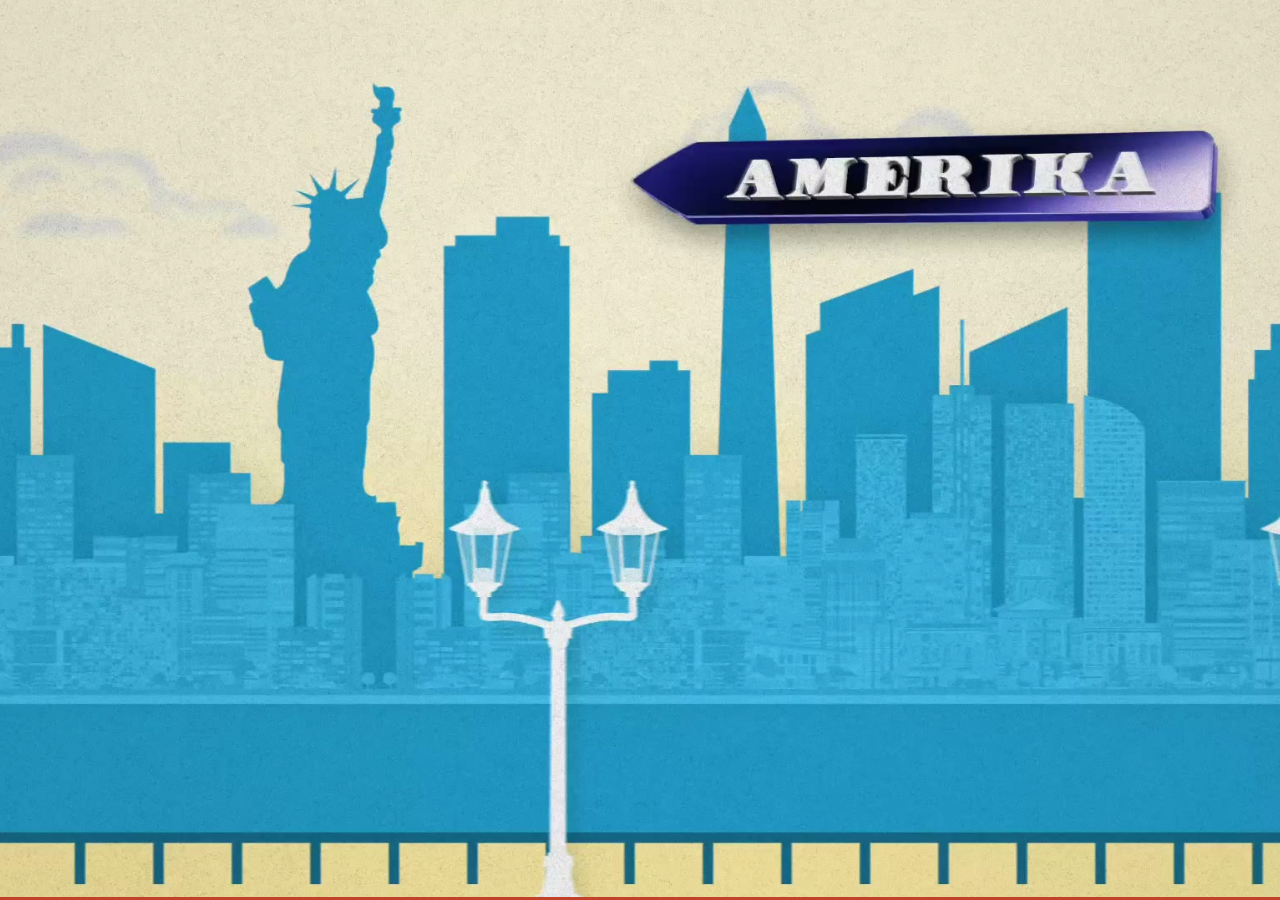
==== index.html @ 126dc76b "America accents and show x Aviasales end card - Waving US flags: hero eyebrow, boarding pass (JFK), " ====
<!doctype html>
<html lang="uz" class="no-js">
<head>
<meta charset="utf-8">
<meta name="viewport" content="width=device-width, initial-scale=1, viewport-fit=cover">
<title>Amerika bo‘ylab 80 kun | Noir Nabiev</title>
<meta name="description" content="YouTube realiti-shou: ikki bloger, 15 manzil, 80 kun. Bir shahar, ikki xil imkoniyat. / YouTube-реалити: два блогера, 15 локаций, 80 дней по Америке.">
<meta name="theme-color" content="#F2ECD9">
<meta property="og:type" content="website">
<meta property="og:title" content="Amerika bo‘ylab 80 kun · 80 дней по Америке">
<meta property="og:description" content="Noir Nabiev va Javokhir Shermuxammatov bilan YouTube realiti-shou. 15 manzil, 80 kun, bir shahar va ikki xil imkoniyat.">
<meta property="og:image" content="https://noir-nabiev.vercel.app/assets/og.jpg">
<meta property="og:image:width" content="1200">
<meta property="og:image:height" content="630">
<meta name="twitter:card" content="summary_large_image">
<link rel="icon" href="favicon.svg" type="image/svg+xml">
<link rel="preload" href="assets/video/intro-first.jpg" as="image">
<link rel="stylesheet" href="assets/css/fonts.css?v=6">
<link rel="stylesheet" href="assets/css/style.css?v=6">
<script>
  (function (h) {
    h.classList.replace('no-js', 'js');
    var deck = window.matchMedia && matchMedia('(min-width: 1000px) and (min-height: 560px) and (orientation: landscape)').matches;
    h.classList.add(deck ? 'is-deck' : 'is-scroll');
    try {
      var q = new URLSearchParams(location.search).get('lang'), s = localStorage.getItem('nn-lang'), l = q || s;
      if (l === 'ru' || l === 'uz') h.lang = l;
    } catch (e) {}
    setTimeout(function () { if (!window.__nnReady) h.classList.add('is-static'); }, 5000);
  })(document.documentElement);
</script>
</head>
<body>
<svg width="0" height="0" style="position:absolute" aria-hidden="true"><defs><filter id="inkRough" x="-10%" y="-10%" width="120%" height="120%"><feTurbulence type="fractalNoise" baseFrequency="1.4" numOctaves="2" seed="7" result="n"/><feDisplacementMap in="SourceGraphic" in2="n" scale="2.2"/></filter><symbol id="i-arrow-right" viewBox="0 0 256 256"><path d="M221.66,133.66l-72,72a8,8,0,0,1-11.32-11.32L196.69,136H40a8,8,0,0,1,0-16H196.69L138.34,61.66a8,8,0,0,1,11.32-11.32l72,72A8,8,0,0,1,221.66,133.66Z"/></symbol><symbol id="i-arrow-left" viewBox="0 0 256 256"><path d="M224,128a8,8,0,0,1-8,8H59.31l58.35,58.34a8,8,0,0,1-11.32,11.32l-72-72a8,8,0,0,1,0-11.32l72-72a8,8,0,0,1,11.32,11.32L59.31,120H216A8,8,0,0,1,224,128Z"/></symbol><symbol id="i-arrow-up-right" viewBox="0 0 256 256"><path d="M200,64V168a8,8,0,0,1-16,0V83.31L69.66,197.66a8,8,0,0,1-11.32-11.32L172.69,72H88a8,8,0,0,1,0-16H192A8,8,0,0,1,200,64Z"/></symbol><symbol id="i-airplane-tilt" viewBox="0 0 256 256"><path d="M185.33,114.21l29.14-27.42.17-.17a32,32,0,0,0-45.26-45.26c0,.06-.11.11-.17.17L141.79,70.67l-83-30.2a8,8,0,0,0-8.39,1.86l-24,24a8,8,0,0,0,1.22,12.31l63.89,42.59L76.69,136H56a8,8,0,0,0-5.65,2.34l-24,24A8,8,0,0,0,29,175.42l36.82,14.73,14.7,36.75.06.16a8,8,0,0,0,13.18,2.47l23.87-23.88A8,8,0,0,0,120,200V179.31l14.76-14.76,42.59,63.89a8,8,0,0,0,12.31,1.22l24-24a8,8,0,0,0,1.86-8.39Zm-.07,97.23-42.59-63.88A8,8,0,0,0,136.8,144c-.27,0-.53,0-.79,0a8,8,0,0,0-5.66,2.35l-24,24A8,8,0,0,0,104,176v20.69L90.93,209.76,79.43,181A8,8,0,0,0,75,176.57l-28.74-11.5L59.32,152H80a8,8,0,0,0,5.66-2.34l24-24a8,8,0,0,0-1.22-12.32L44.56,70.74l13.5-13.49,83.22,30.26a8,8,0,0,0,8.56-2L180.78,52.6A16,16,0,0,1,203.4,75.23l-32.87,30.93a8,8,0,0,0-2,8.56l30.26,83.22Z"/></symbol><symbol id="i-youtube-logo" viewBox="0 0 256 256"><path d="M164.44,121.34l-48-32A8,8,0,0,0,104,96v64a8,8,0,0,0,12.44,6.66l48-32a8,8,0,0,0,0-13.32ZM120,145.05V111l25.58,17ZM234.33,69.52a24,24,0,0,0-14.49-16.4C185.56,39.88,131,40,128,40s-57.56-.12-91.84,13.12a24,24,0,0,0-14.49,16.4C19.08,79.5,16,97.74,16,128s3.08,48.5,5.67,58.48a24,24,0,0,0,14.49,16.41C69,215.56,120.4,216,127.34,216h1.32c6.94,0,58.37-.44,91.18-13.11a24,24,0,0,0,14.49-16.41c2.59-10,5.67-28.22,5.67-58.48S236.92,79.5,234.33,69.52Zm-15.49,113a8,8,0,0,1-4.77,5.49c-31.65,12.22-85.48,12-86,12H128c-.54,0-54.33.2-86-12a8,8,0,0,1-4.77-5.49C34.8,173.39,32,156.57,32,128s2.8-45.39,5.16-54.47A8,8,0,0,1,41.93,68c30.52-11.79,81.66-12,85.85-12h.27c.54,0,54.38-.18,86,12a8,8,0,0,1,4.77,5.49C221.2,82.61,224,99.43,224,128S221.2,173.39,218.84,182.47Z"/></symbol><symbol id="i-instagram-logo" viewBox="0 0 256 256"><path d="M128,80a48,48,0,1,0,48,48A48.05,48.05,0,0,0,128,80Zm0,80a32,32,0,1,1,32-32A32,32,0,0,1,128,160ZM176,24H80A56.06,56.06,0,0,0,24,80v96a56.06,56.06,0,0,0,56,56h96a56.06,56.06,0,0,0,56-56V80A56.06,56.06,0,0,0,176,24Zm40,152a40,40,0,0,1-40,40H80a40,40,0,0,1-40-40V80A40,40,0,0,1,80,40h96a40,40,0,0,1,40,40ZM192,76a12,12,0,1,1-12-12A12,12,0,0,1,192,76Z"/></symbol><symbol id="i-map-pin" viewBox="0 0 256 256"><path d="M128,64a40,40,0,1,0,40,40A40,40,0,0,0,128,64Zm0,64a24,24,0,1,1,24-24A24,24,0,0,1,128,128Zm0-112a88.1,88.1,0,0,0-88,88c0,31.4,14.51,64.68,42,96.25a254.19,254.19,0,0,0,41.45,38.3,8,8,0,0,0,9.18,0A254.19,254.19,0,0,0,174,200.25c27.45-31.57,42-64.85,42-96.25A88.1,88.1,0,0,0,128,16Zm0,206c-16.53-13-72-60.75-72-118a72,72,0,0,1,144,0C200,161.23,144.53,209,128,222Z"/></symbol><symbol id="i-speaker-high" viewBox="0 0 256 256"><path d="M155.51,24.81a8,8,0,0,0-8.42.88L77.25,80H32A16,16,0,0,0,16,96v64a16,16,0,0,0,16,16H77.25l69.84,54.31A8,8,0,0,0,160,224V32A8,8,0,0,0,155.51,24.81ZM32,96H72v64H32ZM144,207.64,88,164.09V91.91l56-43.55Zm54-106.08a40,40,0,0,1,0,52.88,8,8,0,0,1-12-10.58,24,24,0,0,0,0-31.72,8,8,0,0,1,12-10.58ZM248,128a79.9,79.9,0,0,1-20.37,53.34,8,8,0,0,1-11.92-10.67,64,64,0,0,0,0-85.33,8,8,0,1,1,11.92-10.67A79.83,79.83,0,0,1,248,128Z"/></symbol><symbol id="i-speaker-slash" viewBox="0 0 256 256"><path d="M53.92,34.62A8,8,0,1,0,42.08,45.38L73.55,80H32A16,16,0,0,0,16,96v64a16,16,0,0,0,16,16H77.25l69.84,54.31A8,8,0,0,0,160,224V175.09l42.08,46.29a8,8,0,1,0,11.84-10.76ZM32,96H72v64H32ZM144,207.64,88,164.09V95.89l56,61.6Zm42-63.77a24,24,0,0,0,0-31.72,8,8,0,1,1,12-10.57,40,40,0,0,1,0,52.88,8,8,0,0,1-12-10.59Zm-80.16-76a8,8,0,0,1,1.4-11.23l39.85-31A8,8,0,0,1,160,32v74.83a8,8,0,0,1-16,0V48.36l-26.94,21A8,8,0,0,1,105.84,67.91ZM248,128a79.9,79.9,0,0,1-20.37,53.34,8,8,0,0,1-11.92-10.67,64,64,0,0,0,0-85.33,8,8,0,1,1,11.92-10.67A79.83,79.83,0,0,1,248,128Z"/></symbol><symbol id="i-arrow-counter-clockwise" viewBox="0 0 256 256"><path d="M224,128a96,96,0,0,1-94.71,96H128A95.38,95.38,0,0,1,62.1,197.8a8,8,0,0,1,11-11.63A80,80,0,1,0,71.43,71.39a3.07,3.07,0,0,1-.26.25L44.59,96H72a8,8,0,0,1,0,16H24a8,8,0,0,1-8-8V56a8,8,0,0,1,16,0V85.8L60.25,60A96,96,0,0,1,224,128Z"/></symbol><symbol id="i-play" viewBox="0 0 256 256"><path d="M232.4,114.49,88.32,26.35a16,16,0,0,0-16.2-.3A15.86,15.86,0,0,0,64,39.87V216.13A15.94,15.94,0,0,0,80,232a16.07,16.07,0,0,0,8.36-2.35L232.4,141.51a15.81,15.81,0,0,0,0-27ZM80,215.94V40l143.83,88Z"/></symbol><symbol id="i-corners-out" viewBox="0 0 256 256"><path d="M216,48V88a8,8,0,0,1-16,0V56H168a8,8,0,0,1,0-16h40A8,8,0,0,1,216,48ZM88,200H56V168a8,8,0,0,0-16,0v40a8,8,0,0,0,8,8H88a8,8,0,0,0,0-16Zm120-40a8,8,0,0,0-8,8v32H168a8,8,0,0,0,0,16h40a8,8,0,0,0,8-8V168A8,8,0,0,0,208,160ZM88,40H48a8,8,0,0,0-8,8V88a8,8,0,0,0,16,0V56H88a8,8,0,0,0,0-16Z"/></symbol><symbol id="i-corners-in" viewBox="0 0 256 256"><path d="M152,96V48a8,8,0,0,1,16,0V88h40a8,8,0,0,1,0,16H160A8,8,0,0,1,152,96ZM96,152H48a8,8,0,0,0,0,16H88v40a8,8,0,0,0,16,0V160A8,8,0,0,0,96,152Zm112,0H160a8,8,0,0,0-8,8v48a8,8,0,0,0,16,0V168h40a8,8,0,0,0,0-16ZM96,40a8,8,0,0,0-8,8V88H48a8,8,0,0,0,0,16H96a8,8,0,0,0,8-8V48A8,8,0,0,0,96,40Z"/></symbol><symbol id="i-seal-check" viewBox="0 0 256 256"><path d="M225.86,102.82c-3.77-3.94-7.67-8-9.14-11.57-1.36-3.27-1.44-8.69-1.52-13.94-.15-9.76-.31-20.82-8-28.51s-18.75-7.85-28.51-8c-5.25-.08-10.67-.16-13.94-1.52-3.56-1.47-7.63-5.37-11.57-9.14C146.28,23.51,138.44,16,128,16s-18.27,7.51-25.18,14.14c-3.94,3.77-8,7.67-11.57,9.14C88,40.64,82.56,40.72,77.31,40.8c-9.76.15-20.82.31-28.51,8S41,67.55,40.8,77.31c-.08,5.25-.16,10.67-1.52,13.94-1.47,3.56-5.37,7.63-9.14,11.57C23.51,109.72,16,117.56,16,128s7.51,18.27,14.14,25.18c3.77,3.94,7.67,8,9.14,11.57,1.36,3.27,1.44,8.69,1.52,13.94.15,9.76.31,20.82,8,28.51s18.75,7.85,28.51,8c5.25.08,10.67.16,13.94,1.52,3.56,1.47,7.63,5.37,11.57,9.14C109.72,232.49,117.56,240,128,240s18.27-7.51,25.18-14.14c3.94-3.77,8-7.67,11.57-9.14,3.27-1.36,8.69-1.44,13.94-1.52,9.76-.15,20.82-.31,28.51-8s7.85-18.75,8-28.51c.08-5.25.16-10.67,1.52-13.94,1.47-3.56,5.37-7.63,9.14-11.57C232.49,146.28,240,138.44,240,128S232.49,109.73,225.86,102.82Zm-11.55,39.29c-4.79,5-9.75,10.17-12.38,16.52-2.52,6.1-2.63,13.07-2.73,19.82-.1,7-.21,14.33-3.32,17.43s-10.39,3.22-17.43,3.32c-6.75.1-13.72.21-19.82,2.73-6.35,2.63-11.52,7.59-16.52,12.38S132,224,128,224s-9.15-4.92-14.11-9.69-10.17-9.75-16.52-12.38c-6.1-2.52-13.07-2.63-19.82-2.73-7-.1-14.33-.21-17.43-3.32s-3.22-10.39-3.32-17.43c-.1-6.75-.21-13.72-2.73-19.82-2.63-6.35-7.59-11.52-12.38-16.52S32,132,32,128s4.92-9.15,9.69-14.11,9.75-10.17,12.38-16.52c2.52-6.1,2.63-13.07,2.73-19.82.1-7,.21-14.33,3.32-17.43S70.51,56.9,77.55,56.8c6.75-.1,13.72-.21,19.82-2.73,6.35-2.63,11.52-7.59,16.52-12.38S124,32,128,32s9.15,4.92,14.11,9.69,10.17,9.75,16.52,12.38c6.1,2.52,13.07,2.63,19.82,2.73,7,.1,14.33.21,17.43,3.32s3.22,10.39,3.32,17.43c.1,6.75.21,13.72,2.73,19.82,2.63,6.35,7.59,11.52,12.38,16.52S224,124,224,128,219.08,137.15,214.31,142.11ZM173.66,98.34a8,8,0,0,1,0,11.32l-56,56a8,8,0,0,1-11.32,0l-24-24a8,8,0,0,1,11.32-11.32L112,148.69l50.34-50.35A8,8,0,0,1,173.66,98.34Z"/></symbol><symbol id="i-credit-card" viewBox="0 0 256 256"><path d="M224,48H32A16,16,0,0,0,16,64V192a16,16,0,0,0,16,16H224a16,16,0,0,0,16-16V64A16,16,0,0,0,224,48Zm0,16V88H32V64Zm0,128H32V104H224v88Zm-16-24a8,8,0,0,1-8,8H168a8,8,0,0,1,0-16h32A8,8,0,0,1,208,168Zm-64,0a8,8,0,0,1-8,8H120a8,8,0,0,1,0-16h16A8,8,0,0,1,144,168Z"/></symbol><symbol id="i-wallet" viewBox="0 0 256 256"><path d="M216,64H56a8,8,0,0,1,0-16H192a8,8,0,0,0,0-16H56A24,24,0,0,0,32,56V184a24,24,0,0,0,24,24H216a16,16,0,0,0,16-16V80A16,16,0,0,0,216,64Zm0,128H56a8,8,0,0,1-8-8V78.63A23.84,23.84,0,0,0,56,80H216Zm-48-60a12,12,0,1,1,12,12A12,12,0,0,1,168,132Z"/></symbol><symbol id="i-clock" viewBox="0 0 256 256"><path d="M128,24A104,104,0,1,0,232,128,104.11,104.11,0,0,0,128,24Zm0,192a88,88,0,1,1,88-88A88.1,88.1,0,0,1,128,216Zm64-88a8,8,0,0,1-8,8H128a8,8,0,0,1-8-8V72a8,8,0,0,1,16,0v48h48A8,8,0,0,1,192,128Z"/></symbol><symbol id="i-calendar-blank" viewBox="0 0 256 256"><path d="M208,32H184V24a8,8,0,0,0-16,0v8H88V24a8,8,0,0,0-16,0v8H48A16,16,0,0,0,32,48V208a16,16,0,0,0,16,16H208a16,16,0,0,0,16-16V48A16,16,0,0,0,208,32ZM72,48v8a8,8,0,0,0,16,0V48h80v8a8,8,0,0,0,16,0V48h24V80H48V48ZM208,208H48V96H208V208Z"/></symbol><symbol id="i-eye" viewBox="0 0 256 256"><path d="M247.31,124.76c-.35-.79-8.82-19.58-27.65-38.41C194.57,61.26,162.88,48,128,48S61.43,61.26,36.34,86.35C17.51,105.18,9,124,8.69,124.76a8,8,0,0,0,0,6.5c.35.79,8.82,19.57,27.65,38.4C61.43,194.74,93.12,208,128,208s66.57-13.26,91.66-38.34c18.83-18.83,27.3-37.61,27.65-38.4A8,8,0,0,0,247.31,124.76ZM128,192c-30.78,0-57.67-11.19-79.93-33.25A133.47,133.47,0,0,1,25,128,133.33,133.33,0,0,1,48.07,97.25C70.33,75.19,97.22,64,128,64s57.67,11.19,79.93,33.25A133.46,133.46,0,0,1,231.05,128C223.84,141.46,192.43,192,128,192Zm0-112a48,48,0,1,0,48,48A48.05,48.05,0,0,0,128,80Zm0,80a32,32,0,1,1,32-32A32,32,0,0,1,128,160Z"/></symbol><symbol id="i-users" viewBox="0 0 256 256"><path d="M117.25,157.92a60,60,0,1,0-66.5,0A95.83,95.83,0,0,0,3.53,195.63a8,8,0,1,0,13.4,8.74,80,80,0,0,1,134.14,0,8,8,0,0,0,13.4-8.74A95.83,95.83,0,0,0,117.25,157.92ZM40,108a44,44,0,1,1,44,44A44.05,44.05,0,0,1,40,108Zm210.14,98.7a8,8,0,0,1-11.07-2.33A79.83,79.83,0,0,0,172,168a8,8,0,0,1,0-16,44,44,0,1,0-16.34-84.87,8,8,0,1,1-5.94-14.85,60,60,0,0,1,55.53,105.64,95.83,95.83,0,0,1,47.22,37.71A8,8,0,0,1,250.14,206.7Z"/></symbol><symbol id="i-users-three" viewBox="0 0 256 256"><path d="M244.8,150.4a8,8,0,0,1-11.2-1.6A51.6,51.6,0,0,0,192,128a8,8,0,0,1-7.37-4.89,8,8,0,0,1,0-6.22A8,8,0,0,1,192,112a24,24,0,1,0-23.24-30,8,8,0,1,1-15.5-4A40,40,0,1,1,219,117.51a67.94,67.94,0,0,1,27.43,21.68A8,8,0,0,1,244.8,150.4ZM190.92,212a8,8,0,1,1-13.84,8,57,57,0,0,0-98.16,0,8,8,0,1,1-13.84-8,72.06,72.06,0,0,1,33.74-29.92,48,48,0,1,1,58.36,0A72.06,72.06,0,0,1,190.92,212ZM128,176a32,32,0,1,0-32-32A32,32,0,0,0,128,176ZM72,120a8,8,0,0,0-8-8A24,24,0,1,1,87.24,82a8,8,0,1,0,15.5-4A40,40,0,1,0,37,117.51,67.94,67.94,0,0,0,9.6,139.19a8,8,0,1,0,12.8,9.61A51.6,51.6,0,0,1,64,128,8,8,0,0,0,72,120Z"/></symbol><symbol id="i-heart" viewBox="0 0 256 256"><path d="M178,40c-20.65,0-38.73,8.88-50,23.89C116.73,48.88,98.65,40,78,40a62.07,62.07,0,0,0-62,62c0,70,103.79,126.66,108.21,129a8,8,0,0,0,7.58,0C136.21,228.66,240,172,240,102A62.07,62.07,0,0,0,178,40ZM128,214.8C109.74,204.16,32,155.69,32,102A46.06,46.06,0,0,1,78,56c19.45,0,35.78,10.36,42.6,27a8,8,0,0,0,14.8,0c6.82-16.67,23.15-27,42.6-27a46.06,46.06,0,0,1,46,46C224,155.61,146.24,204.15,128,214.8Z"/></symbol><symbol id="i-film-slate" viewBox="0 0 256 256"><path d="M216,104H102.09L210,75.51a8,8,0,0,0,5.68-9.84l-8.16-30a15.93,15.93,0,0,0-19.42-11.13L35.81,64.74a15.75,15.75,0,0,0-9.7,7.4,15.51,15.51,0,0,0-1.55,12L32,111.56c0,.14,0,.29,0,.44v88a16,16,0,0,0,16,16H208a16,16,0,0,0,16-16V112A8,8,0,0,0,216,104ZM192.16,40l6,22.07-22.62,6L147.42,51.83Zm-66.69,17.6,28.12,16.24-36.94,9.75L88.53,67.37Zm-79.4,44.62-6-22.08,26.5-7L94.69,89.4ZM208,200H48V120H208v80Z"/></symbol><symbol id="i-video-camera" viewBox="0 0 256 256"><path d="M251.77,73a8,8,0,0,0-8.21.39L208,97.05V72a16,16,0,0,0-16-16H32A16,16,0,0,0,16,72V184a16,16,0,0,0,16,16H192a16,16,0,0,0,16-16V159l35.56,23.71A8,8,0,0,0,248,184a8,8,0,0,0,8-8V80A8,8,0,0,0,251.77,73ZM192,184H32V72H192V184Zm48-22.95-32-21.33V116.28L240,95Z"/></symbol><symbol id="i-globe-hemisphere-west" viewBox="0 0 256 256"><path d="M128,24A104,104,0,1,0,232,128,104.11,104.11,0,0,0,128,24Zm88,104a87.62,87.62,0,0,1-6.4,32.94l-44.7-27.49a15.92,15.92,0,0,0-6.24-2.23l-22.82-3.08a16.11,16.11,0,0,0-16,7.86h-8.72l-3.8-7.86a15.91,15.91,0,0,0-11-8.67l-8-1.73L96.14,104h16.71a16.06,16.06,0,0,0,7.73-2l12.25-6.76a16.62,16.62,0,0,0,3-2.14l26.91-24.34A15.93,15.93,0,0,0,166,49.1l-.36-.65A88.11,88.11,0,0,1,216,128ZM143.31,41.34,152,56.9,125.09,81.24,112.85,88H96.14a16,16,0,0,0-13.88,8l-8.73,15.23L63.38,84.19,74.32,58.32a87.87,87.87,0,0,1,69-17ZM40,128a87.53,87.53,0,0,1,8.54-37.8l11.34,30.27a16,16,0,0,0,11.62,10l21.43,4.61L96.74,143a16.09,16.09,0,0,0,14.4,9h1.48l-7.23,16.23a16,16,0,0,0,2.86,17.37l.14.14L128,205.94l-1.94,10A88.11,88.11,0,0,1,40,128Zm102.58,86.78,1.13-5.81a16.09,16.09,0,0,0-4-13.9,1.85,1.85,0,0,1-.14-.14L120,174.74,133.7,144l22.82,3.08,45.72,28.12A88.18,88.18,0,0,1,142.58,214.78Z"/></symbol><symbol id="i-trophy" viewBox="0 0 256 256"><path d="M232,64H208V48a8,8,0,0,0-8-8H56a8,8,0,0,0-8,8V64H24A16,16,0,0,0,8,80V96a40,40,0,0,0,40,40h3.65A80.13,80.13,0,0,0,120,191.61V216H96a8,8,0,0,0,0,16h64a8,8,0,0,0,0-16H136V191.58c31.94-3.23,58.44-25.64,68.08-55.58H208a40,40,0,0,0,40-40V80A16,16,0,0,0,232,64ZM48,120A24,24,0,0,1,24,96V80H48v32q0,4,.39,8Zm144-8.9c0,35.52-29,64.64-64,64.9a64,64,0,0,1-64-64V56H192ZM232,96a24,24,0,0,1-24,24h-.5a81.81,81.81,0,0,0,.5-8.9V80h24Z"/></symbol><symbol id="i-arrows-clockwise" viewBox="0 0 256 256"><path d="M224,48V96a8,8,0,0,1-8,8H168a8,8,0,0,1,0-16h28.69L182.06,73.37a79.56,79.56,0,0,0-56.13-23.43h-.45A79.52,79.52,0,0,0,69.59,72.71,8,8,0,0,1,58.41,61.27a96,96,0,0,1,135,.79L208,76.69V48a8,8,0,0,1,16,0ZM186.41,183.29a80,80,0,0,1-112.47-.66L59.31,168H88a8,8,0,0,0,0-16H40a8,8,0,0,0-8,8v48a8,8,0,0,0,16,0V179.31l14.63,14.63A95.43,95.43,0,0,0,130,222.06h.53a95.36,95.36,0,0,0,67.07-27.33,8,8,0,0,0-11.18-11.44Z"/></symbol><symbol id="i-shield-check" viewBox="0 0 256 256"><path d="M208,40H48A16,16,0,0,0,32,56v56c0,52.72,25.52,84.67,46.93,102.19,23.06,18.86,46,25.26,47,25.53a8,8,0,0,0,4.2,0c1-.27,23.91-6.67,47-25.53C198.48,196.67,224,164.72,224,112V56A16,16,0,0,0,208,40Zm0,72c0,37.07-13.66,67.16-40.6,89.42A129.3,129.3,0,0,1,128,223.62a128.25,128.25,0,0,1-38.92-21.81C61.82,179.51,48,149.3,48,112l0-56,160,0ZM82.34,141.66a8,8,0,0,1,11.32-11.32L112,148.69l50.34-50.35a8,8,0,0,1,11.32,11.32l-56,56a8,8,0,0,1-11.32,0Z"/></symbol><symbol id="i-timer" viewBox="0 0 256 256"><path d="M128,40a96,96,0,1,0,96,96A96.11,96.11,0,0,0,128,40Zm0,176a80,80,0,1,1,80-80A80.09,80.09,0,0,1,128,216ZM173.66,90.34a8,8,0,0,1,0,11.32l-40,40a8,8,0,0,1-11.32-11.32l40-40A8,8,0,0,1,173.66,90.34ZM96,16a8,8,0,0,1,8-8h48a8,8,0,0,1,0,16H104A8,8,0,0,1,96,16Z"/></symbol><symbol id="i-check" viewBox="0 0 256 256"><path d="M229.66,77.66l-128,128a8,8,0,0,1-11.32,0l-56-56a8,8,0,0,1,11.32-11.32L96,188.69,218.34,66.34a8,8,0,0,1,11.32,11.32Z"/></symbol><symbol id="i-stamp" viewBox="0 0 256 256"><path d="M224,224a8,8,0,0,1-8,8H40a8,8,0,0,1,0-16H216A8,8,0,0,1,224,224Zm0-80v40a16,16,0,0,1-16,16H48a16,16,0,0,1-16-16V144a16,16,0,0,1,16-16h56.43L88.72,54.71A32,32,0,0,1,120,16h16a32,32,0,0,1,31.29,38.71L151.57,128H208A16,16,0,0,1,224,144ZM120.79,128h14.42l16.43-76.65A16,16,0,0,0,136,32H120a16,16,0,0,0-15.65,19.35ZM208,184V144H48v40H208Z"/></symbol><symbol id="i-compass" viewBox="0 0 256 256"><path d="M128,24A104,104,0,1,0,232,128,104.11,104.11,0,0,0,128,24Zm0,192a88,88,0,1,1,88-88A88.1,88.1,0,0,1,128,216ZM172.42,72.84l-64,32a8.05,8.05,0,0,0-3.58,3.58l-32,64A8,8,0,0,0,80,184a8.1,8.1,0,0,0,3.58-.84l64-32a8.05,8.05,0,0,0,3.58-3.58l32-64a8,8,0,0,0-10.74-10.74ZM138,138,97.89,158.11,118,118l40.15-20.07Z"/></symbol><symbol id="i-currency-dollar" viewBox="0 0 256 256"><path d="M152,120H136V56h8a32,32,0,0,1,32,32,8,8,0,0,0,16,0,48.05,48.05,0,0,0-48-48h-8V24a8,8,0,0,0-16,0V40h-8a48,48,0,0,0,0,96h8v64H104a32,32,0,0,1-32-32,8,8,0,0,0-16,0,48.05,48.05,0,0,0,48,48h16v16a8,8,0,0,0,16,0V216h16a48,48,0,0,0,0-96Zm-40,0a32,32,0,0,1,0-64h8v64Zm40,80H136V136h16a32,32,0,0,1,0,64Z"/></symbol><symbol id="i-car-profile" viewBox="0 0 256 256"><path d="M240,112H211.31L168,68.69A15.86,15.86,0,0,0,156.69,64H44.28A16,16,0,0,0,31,71.12L1.34,115.56A8.07,8.07,0,0,0,0,120v48a16,16,0,0,0,16,16H33a32,32,0,0,0,62,0h66a32,32,0,0,0,62,0h17a16,16,0,0,0,16-16V128A16,16,0,0,0,240,112ZM44.28,80H156.69l32,32H23ZM64,192a16,16,0,1,1,16-16A16,16,0,0,1,64,192Zm128,0a16,16,0,1,1,16-16A16,16,0,0,1,192,192Zm48-24H223a32,32,0,0,0-62,0H95a32,32,0,0,0-62,0H16V128H240Z"/></symbol><symbol id="i-mountains" viewBox="0 0 256 256"><path d="M164,80a28,28,0,1,0-28-28A28,28,0,0,0,164,80Zm0-40a12,12,0,1,1-12,12A12,12,0,0,1,164,40Zm90.88,155.92-54.56-92.08A15.87,15.87,0,0,0,186.55,96h0a15.85,15.85,0,0,0-13.76,7.84L146.63,148l-44.84-76.1a16,16,0,0,0-27.58,0L1.11,195.94A8,8,0,0,0,8,208H248a8,8,0,0,0,6.88-12.08ZM88,80l23.57,40H64.43ZM22,192l33-56h66l18.74,31.8,0,0L154,192Zm150.57,0-16.66-28.28L186.55,112,234,192Z"/></symbol><symbol id="i-chart-line-up" viewBox="0 0 256 256"><path d="M232,208a8,8,0,0,1-8,8H32a8,8,0,0,1-8-8V48a8,8,0,0,1,16,0V156.69l50.34-50.35a8,8,0,0,1,11.32,0L128,132.69,180.69,80H160a8,8,0,0,1,0-16h40a8,8,0,0,1,8,8v40a8,8,0,0,1-16,0V91.31l-58.34,58.35a8,8,0,0,1-11.32,0L96,123.31l-56,56V200H224A8,8,0,0,1,232,208Z"/></symbol><symbol id="i-translate" viewBox="0 0 256 256"><path d="M247.15,212.42l-56-112a8,8,0,0,0-14.31,0l-21.71,43.43A88,88,0,0,1,108,126.93,103.65,103.65,0,0,0,135.69,64H160a8,8,0,0,0,0-16H104V32a8,8,0,0,0-16,0V48H32a8,8,0,0,0,0,16h87.63A87.76,87.76,0,0,1,96,116.35a87.74,87.74,0,0,1-19-31,8,8,0,1,0-15.08,5.34A103.63,103.63,0,0,0,84,127a87.55,87.55,0,0,1-52,17,8,8,0,0,0,0,16,103.46,103.46,0,0,0,64-22.08,104.18,104.18,0,0,0,51.44,21.31l-26.6,53.19a8,8,0,0,0,14.31,7.16L148.94,192h70.11l13.79,27.58A8,8,0,0,0,240,224a8,8,0,0,0,7.15-11.58ZM156.94,176,184,121.89,211.05,176Z"/></symbol><symbol id="i-seal-check-fill" viewBox="0 0 256 256"><path d="M225.86,102.82c-3.77-3.94-7.67-8-9.14-11.57-1.36-3.27-1.44-8.69-1.52-13.94-.15-9.76-.31-20.82-8-28.51s-18.75-7.85-28.51-8c-5.25-.08-10.67-.16-13.94-1.52-3.56-1.47-7.63-5.37-11.57-9.14C146.28,23.51,138.44,16,128,16s-18.27,7.51-25.18,14.14c-3.94,3.77-8,7.67-11.57,9.14C88,40.64,82.56,40.72,77.31,40.8c-9.76.15-20.82.31-28.51,8S41,67.55,40.8,77.31c-.08,5.25-.16,10.67-1.52,13.94-1.47,3.56-5.37,7.63-9.14,11.57C23.51,109.72,16,117.56,16,128s7.51,18.27,14.14,25.18c3.77,3.94,7.67,8,9.14,11.57,1.36,3.27,1.44,8.69,1.52,13.94.15,9.76.31,20.82,8,28.51s18.75,7.85,28.51,8c5.25.08,10.67.16,13.94,1.52,3.56,1.47,7.63,5.37,11.57,9.14C109.72,232.49,117.56,240,128,240s18.27-7.51,25.18-14.14c3.94-3.77,8-7.67,11.57-9.14,3.27-1.36,8.69-1.44,13.94-1.52,9.76-.15,20.82-.31,28.51-8s7.85-18.75,8-28.51c.08-5.25.16-10.67,1.52-13.94,1.47-3.56,5.37-7.63,9.14-11.57C232.49,146.28,240,138.44,240,128S232.49,109.73,225.86,102.82Zm-52.2,6.84-56,56a8,8,0,0,1-11.32,0l-24-24a8,8,0,0,1,11.32-11.32L112,148.69l50.34-50.35a8,8,0,0,1,11.32,11.32Z"/></symbol><symbol id="i-play-fill" viewBox="0 0 256 256"><path d="M240,128a15.74,15.74,0,0,1-7.6,13.51L88.32,229.65a16,16,0,0,1-16.2.3A15.86,15.86,0,0,1,64,216.13V39.87a15.86,15.86,0,0,1,8.12-13.82,16,16,0,0,1,16.2.3L232.4,114.49A15.74,15.74,0,0,1,240,128Z"/></symbol><symbol id="i-airplane-tilt-fill" viewBox="0 0 256 256"><path d="M215.52,197.26a8,8,0,0,1-1.86,8.39l-24,24A8,8,0,0,1,184,232a7.09,7.09,0,0,1-.79,0,8,8,0,0,1-5.87-3.52l-44.07-66.12L112,183.59V208a8,8,0,0,1-2.34,5.65s-14,14.06-15.88,15.88A7.91,7.91,0,0,1,91,231.41a8,8,0,0,1-10.41-4.35l-.06-.15-14.7-36.76L29,175.42a8,8,0,0,1-2.69-13.08l16-16A8,8,0,0,1,48,144H72.4l21.27-21.27L27.56,78.65a8,8,0,0,1-1.22-12.32l24-24a8,8,0,0,1,8.39-1.86l85.94,31.25L176.2,40.19a28,28,0,0,1,39.6,39.6l-31.53,31.53Z"/></symbol><symbol id="i-youtube-logo-fill" viewBox="0 0 256 256"><path d="M234.33,69.52a24,24,0,0,0-14.49-16.4C185.56,39.88,131,40,128,40s-57.56-.12-91.84,13.12a24,24,0,0,0-14.49,16.4C19.08,79.5,16,97.74,16,128s3.08,48.5,5.67,58.48a24,24,0,0,0,14.49,16.41C69,215.56,120.4,216,127.34,216h1.32c6.94,0,58.37-.44,91.18-13.11a24,24,0,0,0,14.49-16.41c2.59-10,5.67-28.22,5.67-58.48S236.92,79.5,234.33,69.52Zm-73.74,65-40,28A8,8,0,0,1,108,156V100a8,8,0,0,1,12.59-6.55l40,28a8,8,0,0,1,0,13.1Z"/></symbol><symbol id="i-map-pin-fill" viewBox="0 0 256 256"><path d="M128,16a88.1,88.1,0,0,0-88,88c0,75.3,80,132.17,83.41,134.55a8,8,0,0,0,9.18,0C136,236.17,216,179.3,216,104A88.1,88.1,0,0,0,128,16Zm0,56a32,32,0,1,1-32,32A32,32,0,0,1,128,72Z"/></symbol><symbol id="i-instagram-logo-fill" viewBox="0 0 256 256"><path d="M176,24H80A56.06,56.06,0,0,0,24,80v96a56.06,56.06,0,0,0,56,56h96a56.06,56.06,0,0,0,56-56V80A56.06,56.06,0,0,0,176,24ZM128,176a48,48,0,1,1,48-48A48.05,48.05,0,0,1,128,176Zm60-96a12,12,0,1,1,12-12A12,12,0,0,1,188,80Zm-28,48a32,32,0,1,1-32-32A32,32,0,0,1,160,128Z"/></symbol><symbol id="i-bed" viewBox="0 0 256 256"><path d="M216,72H32V48a8,8,0,0,0-16,0V208a8,8,0,0,0,16,0V176H240v32a8,8,0,0,0,16,0V112A40,40,0,0,0,216,72ZM32,88h72v72H32Zm88,72V88h96a24,24,0,0,1,24,24v48Z"/></symbol><symbol id="i-megaphone" viewBox="0 0 256 256"><path d="M248,120a48.05,48.05,0,0,0-48-48H160.2c-2.91-.17-53.62-3.74-101.91-44.24A16,16,0,0,0,32,40V200a16,16,0,0,0,26.29,12.25c37.77-31.68,77-40.76,93.71-43.3v31.72A16,16,0,0,0,159.12,214l11,7.33A16,16,0,0,0,194.5,212l11.77-44.36A48.07,48.07,0,0,0,248,120ZM48,199.93V40h0c42.81,35.91,86.63,45,104,47.24v65.48C134.65,155,90.84,164.07,48,199.93Zm131,8,0,.11-11-7.33V168h21.6ZM200,152H168V88h32a32,32,0,1,1,0,64Z"/></symbol><symbol id="i-ticket" viewBox="0 0 256 256"><path d="M232,104a8,8,0,0,0,8-8V64a16,16,0,0,0-16-16H32A16,16,0,0,0,16,64V96a8,8,0,0,0,8,8,24,24,0,0,1,0,48,8,8,0,0,0-8,8v32a16,16,0,0,0,16,16H224a16,16,0,0,0,16-16V160a8,8,0,0,0-8-8,24,24,0,0,1,0-48ZM32,167.2a40,40,0,0,0,0-78.4V64H88V192H32Zm192,0V192H104V64H224V88.8a40,40,0,0,0,0,78.4Z"/></symbol><symbol id="i-handshake" viewBox="0 0 256 256"><path d="M254.3,107.91,228.78,56.85a16,16,0,0,0-21.47-7.15L182.44,62.13,130.05,48.27a8.14,8.14,0,0,0-4.1,0L73.56,62.13,48.69,49.7a16,16,0,0,0-21.47,7.15L1.7,107.9a16,16,0,0,0,7.15,21.47l27,13.51,55.49,39.63a8.06,8.06,0,0,0,2.71,1.25l64,16a8,8,0,0,0,7.6-2.1l55.07-55.08,26.42-13.21a16,16,0,0,0,7.15-21.46Zm-54.89,33.37L165,113.72a8,8,0,0,0-10.68.61C136.51,132.27,116.66,130,104,122L147.24,80h31.81l27.21,54.41ZM41.53,64,62,74.22,36.43,125.27,16,115.06Zm116,119.13L99.42,168.61l-49.2-35.14,28-56L128,64.28l9.8,2.59-45,43.68-.08.09a16,16,0,0,0,2.72,24.81c20.56,13.13,45.37,11,64.91-5L188,152.66Zm62-57.87-25.52-51L214.47,64,240,115.06Zm-87.75,92.67a8,8,0,0,1-7.75,6.06,8.13,8.13,0,0,1-1.95-.24L80.41,213.33a7.89,7.89,0,0,1-2.71-1.25L51.35,193.26a8,8,0,0,1,9.3-13l25.11,17.94L126,208.24A8,8,0,0,1,131.82,217.94Z"/></symbol><symbol id="i-suitcase-rolling" viewBox="0 0 256 256"><path d="M104,88v96a8,8,0,0,1-16,0V88a8,8,0,0,1,16,0Zm24-8a8,8,0,0,0-8,8v96a8,8,0,0,0,16,0V88A8,8,0,0,0,128,80Zm32,0a8,8,0,0,0-8,8v96a8,8,0,0,0,16,0V88A8,8,0,0,0,160,80Zm48-16V208a16,16,0,0,1-16,16H176v16a8,8,0,0,1-16,0V224H96v16a8,8,0,0,1-16,0V224H64a16,16,0,0,1-16-16V64A16,16,0,0,1,64,48H88V24A24,24,0,0,1,112,0h32a24,24,0,0,1,24,24V48h24A16,16,0,0,1,208,64ZM104,48h48V24a8,8,0,0,0-8-8H112a8,8,0,0,0-8,8Zm88,160V64H64V208H192Z"/></symbol></defs></svg>

<header class="bar" id="bar">
  <a class="brand" href="#s1" data-go="0" aria-label="Amerika bo‘ylab 80 kun">
    <span class="brand__mark">80</span>
    <span class="brand__name">Noir Nabiev</span>
  </a>
  <nav class="prog" id="prog" aria-label="Slides">
    <button class="prog__seg" data-go="0"><span class="prog__fill"></span><span class="prog__label" data-i18n="nav.s1">Shou</span></button>
    <button class="prog__seg" data-go="1"><span class="prog__fill"></span><span class="prog__label" data-i18n="nav.s2">Marshrut</span></button>
    <button class="prog__seg" data-go="2"><span class="prog__fill"></span><span class="prog__label" data-i18n="nav.s3">Blogerlar</span></button>
    <button class="prog__seg" data-go="3"><span class="prog__fill"></span><span class="prog__label" data-i18n="nav.s4">Statistika</span></button>
    <button class="prog__seg" data-go="4"><span class="prog__fill"></span><span class="prog__label" data-i18n="nav.s5">Ssenariy</span></button>
    <button class="prog__seg" data-go="5"><span class="prog__fill"></span><span class="prog__label" data-i18n="nav.s6">Hamkorlik</span></button>
    <button class="prog__seg" data-go="6"><span class="prog__fill"></span><span class="prog__label" data-i18n="nav.s7">Aviasales</span></button>
  </nav>
  <div class="bar__end">
    <div class="dnav" id="dnav">
      <button type="button" class="ibtn ibtn--line" id="prevBtn" data-i18n-aria="nav.prev" aria-label="Oldingi slayd"><svg class="i"><use href="#i-arrow-left"/></svg></button>
      <span class="dnav__count mono"><b id="curNum">01</b><span>/ 07</span></span>
      <button type="button" class="ibtn ibtn--solid" id="nextBtn" data-i18n-aria="nav.next" aria-label="Keyingi slayd"><svg class="i"><use href="#i-arrow-right"/></svg></button>
    </div>
    <div class="lang" id="lang" role="group" aria-label="Til / Язык">
      <span class="lang__thumb" aria-hidden="true"></span>
      <button type="button" data-lang="uz">UZ</button>
      <button type="button" data-lang="ru">RU</button>
    </div>
    <button type="button" class="ibtn ibtn--bare fs-btn" id="fsBtn" data-i18n-aria="bar.fs" aria-label="To‘liq ekran">
      <svg class="i"><use href="#i-corners-out"/></svg>
    </button>
  </div>
</header>

<main class="deck" id="deck">

  <!-- ============ 1. SHOU ============ -->
  <section class="slide s1 is-active" id="s1" data-theme="light" aria-labelledby="s1t">
    <div class="slide__inner s1__grid">
      <div class="s1__copy">
        <p class="eyebrow rv"><span class="flag" aria-hidden="true"></span><span data-i18n="s1.eyebrow">YouTube realiti-shou</span></p>
        <h1 class="s1__title" id="s1t" data-i18n="s1.title"><span class="l"><span>Amerika bo‘ylab</span></span><span class="l l--xl"><span><em>80</em> kun</span></span></h1>
        <p class="s1__lead rv" data-i18n="s1.lead">Ikki bloger AQShning 15 ta mashhur manzili bo‘ylab 80 kunlik sarguzashtga chiqadi. Har shaharda yangi shartlar va kutilmagan challenge’lar.</p>
        <div class="s1__cta rv">
          <button type="button" class="btn btn--primary" data-go="1">
            <span data-i18n="s1.cta">Marshrutni ko‘rish</span>
            <svg class="i"><use href="#i-arrow-right"/></svg>
          </button>
        </div>
      </div>

      <div class="s1__visual">
        <div class="postcard" id="postcard">
          <div class="postcard__frame" id="pcFrame">
            <video id="introVideo" muted playsinline preload="auto" poster="assets/video/intro-first.jpg">
              <source src="assets/video/intro.mp4" type="video/mp4">
            </video>
            <div class="postcard__ctrl" id="pcCtrl">
              <button type="button" class="ibtn ibtn--glass" id="vSound" data-i18n-aria="s1.sound" aria-label="Ovoz bilan ko‘rish">
                <svg class="i"><use href="#i-speaker-high"/></svg>
              </button>
              <button type="button" class="ibtn ibtn--glass" id="vReplay" data-i18n-aria="s1.replay" aria-label="Qayta ko‘rish">
                <svg class="i"><use href="#i-arrow-counter-clockwise"/></svg>
              </button>
            </div>
          </div>
        </div>

        <div class="pass" id="pass" aria-hidden="true">
          <div class="pass__main">
            <div class="pass__top">
              <span class="mono" data-i18n="pass.label">Bortga chiqish taloni</span>
              <span class="mono">NN 080</span>
            </div>
            <div class="pass__route">
              <div class="pass__pt"><b>TAS</b><span data-i18n="pass.from">Toshkent</span></div>
              <div class="pass__line"><svg class="i"><use href="#i-airplane-tilt-fill"/></svg></div>
              <div class="pass__pt pass__pt--r"><b><span class="flag flag--sm" aria-hidden="true"></span>JFK</b><span data-i18n="pass.to">Nyu-York</span></div>
            </div>
            <dl class="pass__meta">
              <div class="pass__pax"><dt data-i18n="pass.pax">Yo‘lovchilar</dt><dd>Noir Nabiev, Javokhir Sh.</dd></div>
              <div><dt data-i18n="pass.dur">Davomiyligi</dt><dd data-i18n="pass.durv">80 kun</dd></div>
              <div><dt data-i18n="pass.stops">Manzillar</dt><dd>15</dd></div>
            </dl>
          </div>
          <div class="pass__stub">
            <span class="pass__season"><small data-i18n="pass.season">Mavsum</small><b>01</b></span>
            <span class="pass__barcode"></span>
          </div>
        </div>
      </div>
    </div>
    <div class="s1__loader" id="s1Loader" aria-hidden="true"></div>
  </section>

  <!-- ============ 2. MARSHRUT ============ -->
  <section class="slide s2" id="s2" data-theme="light" aria-labelledby="s2t">
    <div class="slide__inner s2__grid">
      <div class="s2__map rv">
        <svg class="map" id="map" viewBox="0 0 975 610" role="img" aria-label="USA route map"></svg>
        <button type="button" class="map__replay ibtn ibtn--line" id="mapReplay" data-i18n-aria="s2.replay" aria-label="Marshrutni qayta chizish">
          <svg class="i"><use href="#i-arrow-counter-clockwise"/></svg>
        </button>
      </div>
      <div class="s2__side">
        <p class="eyebrow eyebrow--flag rv"><span class="flag" aria-hidden="true"></span><span data-i18n="s2.country">Amerika Qo‘shma Shtatlari</span></p>
        <h2 class="h2 rv" id="s2t" data-i18n="s2.title">15 manzil. 80 kun. Bitta katta yo‘l.</h2>
        <p class="lead rv" data-i18n="s2.lead">Nyu-Yorkdan Gavayigacha taxminan 16 000 km: megapolislar, kanyonlar, tog‘lar va okean.</p>
        <div class="cflow rv" id="cflow">
          <div class="cflow__stage" id="cfStage"></div>
        </div>
        <div class="cap rv">
          <button type="button" class="ibtn ibtn--line cap__btn" id="cfPrev" data-i18n-aria="s2.prev" aria-label="Oldingi shahar"><svg class="i"><use href="#i-arrow-left"/></svg></button>
          <div class="cap__body">
            <p class="cap__days mono" id="capDays">1-7 kun</p>
            <p class="cap__tag" id="capTag"></p>
          </div>
          <button type="button" class="ibtn ibtn--line cap__btn" id="cfNext" data-i18n-aria="s2.next" aria-label="Keyingi shahar"><svg class="i"><use href="#i-arrow-right"/></svg></button>
        </div>
      </div>
      <div class="rail rv" id="rail"></div>
    </div>
  </section>

  <!-- ============ 3. BLOGERLAR ============ -->
  <section class="slide s3" id="s3" data-theme="light" aria-labelledby="s3t">
    <div class="slide__inner s3__grid">
      <header class="s3__head">
        <h2 class="h2 rv" id="s3t" data-i18n="s3.title">Ikki qahramon, ikki xil nigoh</h2>
        <p class="lead rv" data-i18n="s3.lead"></p>
      </header>

      <article class="hcard hcard--noir">
        <a class="hcard__photo" href="https://www.instagram.com/noir_nabiev/" target="_blank" rel="noopener">
          <img data-src="assets/img/noir/portrait.jpg" alt="Noir Nabiev" width="720" height="900">
        </a>
        <div class="hcard__body">
          <div class="hcard__id">
            <h3 class="hcard__name">Noir Nabiev</h3>
            <a class="hcard__handle mono" href="https://www.instagram.com/noir_nabiev/" target="_blank" rel="noopener">@noir_nabiev<svg class="i i--verified"><use href="#i-seal-check-fill"/></svg></a>
            <p class="hcard__role" data-i18n="s3.noir.role">Bloger, YouTuber · Toshkent</p>
          </div>
          <p class="hcard__hook" data-i18n="s3.noir.hook"></p>
          <div class="hcard__stats">
            <div class="hstat">
              <svg class="i"><use href="#i-instagram-logo"/></svg>
              <b class="count" data-to="557000" data-fmt="full" data-suffix="+">0</b>
              <small data-i18n="s3.ig">Instagram</small>
            </div>
            <div class="hstat">
              <svg class="i"><use href="#i-youtube-logo"/></svg>
              <b class="count" data-to="168000" data-fmt="full" data-suffix="+">0</b>
              <small data-i18n="s3.yt">YouTube</small>
            </div>
          </div>
        </div>
        <div class="reels">
          <a class="reels__cell" href="https://www.instagram.com/noir_nabiev/" target="_blank" rel="noopener" tabindex="-1"><img data-src="assets/img/noir/post-1.jpg" alt=""></a>
          <a class="reels__cell" href="https://www.instagram.com/noir_nabiev/" target="_blank" rel="noopener" tabindex="-1"><img data-src="assets/img/noir/post-2.jpg" alt=""></a>
          <a class="reels__cell" href="https://www.instagram.com/noir_nabiev/" target="_blank" rel="noopener" tabindex="-1"><img data-src="assets/img/noir/post-4.jpg" alt=""></a>
          <a class="reels__cell" href="https://www.instagram.com/noir_nabiev/" target="_blank" rel="noopener" tabindex="-1"><img data-src="assets/img/noir/post-3.jpg" alt=""></a>
          <a class="reels__cell" href="https://www.instagram.com/noir_nabiev/" target="_blank" rel="noopener" tabindex="-1"><img data-src="assets/img/noir/post-8.jpg" alt=""></a>
          <a class="reels__cell" href="https://www.instagram.com/noir_nabiev/" target="_blank" rel="noopener" tabindex="-1"><img data-src="assets/img/noir/post-6.jpg" alt=""></a>
        </div>
      </article>

      <div class="vs" aria-hidden="true">
        <svg class="vs__ring" viewBox="0 0 120 120">
          <defs><path id="vsCircle" d="M60,60 m-47,0 a47,47 0 1,1 94,0 a47,47 0 1,1 -94,0"/></defs>
          <text><textPath href="#vsCircle" data-i18n="s3.ring">AMERIKA BO‘YLAB 80 KUN · AMERIKA BO‘YLAB 80 KUN · </textPath></text>
        </svg>
        <span class="vs__txt">vs</span>
      </div>

      <article class="hcard hcard--jav">
        <a class="hcard__photo" href="https://www.instagram.com/javokhir_officiall/" target="_blank" rel="noopener">
          <img data-src="assets/img/javokhir/portrait.jpg" alt="Javokhir Shermuxammatov" width="720" height="900">
        </a>
        <div class="hcard__body">
          <div class="hcard__id">
            <h3 class="hcard__name">Javokhir Shermuxammatov</h3>
            <a class="hcard__handle mono" href="https://www.instagram.com/javokhir_officiall/" target="_blank" rel="noopener">@javokhir_officiall<svg class="i i--verified"><use href="#i-seal-check-fill"/></svg></a>
            <p class="hcard__role"><span data-i18n="s3.jav.role">Aktyor, kreator · Los-Anjeles</span><span class="flag flag--sm" aria-hidden="true"></span></p>
          </div>
          <p class="hcard__hook" data-i18n="s3.jav.hook"></p>
          <div class="hcard__stats">
            <div class="hstat">
              <svg class="i"><use href="#i-instagram-logo"/></svg>
              <b class="count" data-to="1000000" data-fmt="full" data-suffix="+">0</b>
              <small data-i18n="s3.ig">Instagram</small>
            </div>
            <div class="hstat">
              <svg class="i"><use href="#i-eye"/></svg>
              <b class="count" data-to="37.2" data-fmt="mln">0</b>
              <small data-i18n="s3.views60">ko‘rish, 60 kunda</small>
            </div>
          </div>
        </div>
        <div class="reels">
          <a class="reels__cell" href="https://www.instagram.com/javokhir_officiall/" target="_blank" rel="noopener" tabindex="-1"><img data-src="assets/img/javokhir/post-1.jpg" alt=""></a>
          <a class="reels__cell" href="https://www.instagram.com/javokhir_officiall/" target="_blank" rel="noopener" tabindex="-1"><img data-src="assets/img/javokhir/post-2.jpg" alt=""></a>
          <a class="reels__cell" href="https://www.instagram.com/javokhir_officiall/" target="_blank" rel="noopener" tabindex="-1"><img data-src="assets/img/javokhir/post-3.jpg" alt=""></a>
          <a class="reels__cell" href="https://www.instagram.com/javokhir_officiall/" target="_blank" rel="noopener" tabindex="-1"><img data-src="assets/img/javokhir/post-4.jpg" alt=""></a>
          <a class="reels__cell" href="https://www.instagram.com/javokhir_officiall/" target="_blank" rel="noopener" tabindex="-1"><img data-src="assets/img/javokhir/post-5.jpg" alt=""></a>
          <a class="reels__cell" href="https://www.instagram.com/javokhir_officiall/" target="_blank" rel="noopener" tabindex="-1"><img data-src="assets/img/javokhir/post-8.jpg" alt=""></a>
        </div>
      </article>
    </div>
  </section>

  <!-- ============ 4. STATISTIKA ============ -->
  <section class="slide s4" id="s4" data-theme="light" aria-labelledby="s4t">
    <div class="slide__inner s4__grid">
      <header class="s4__head">
        <h2 class="h2 rv" id="s4t" data-i18n="s4.title">Raqamlar o‘zi gapiradi</h2>
        <p class="lead rv" data-i18n="s4.lead"></p>
      </header>

      <div class="kband">
        <div class="ktile rv">
          <div class="ktile__who"><img class="ava" data-src="assets/img/noir/avatar.jpg" alt=""><span class="ava-badge ava-badge--yt"><svg class="i"><use href="#i-youtube-logo-fill"/></svg></span></div>
          <div class="ktile__num"><b class="count" data-to="168000" data-fmt="full" data-suffix="+">0</b><small data-i18n="s4.k1">YouTube obunachilari</small></div>
        </div>
        <div class="ktile rv">
          <div class="ktile__who"><img class="ava" data-src="assets/img/noir/avatar.jpg" alt=""><span class="ava-badge ava-badge--ig"><svg class="i"><use href="#i-instagram-logo"/></svg></span></div>
          <div class="ktile__num"><b class="count" data-to="557000" data-fmt="full" data-suffix="+">0</b><small data-i18n="s4.k2">Instagram obunachilari</small></div>
        </div>
        <div class="ktile rv">
          <div class="ktile__who"><img class="ava" data-src="assets/img/javokhir/avatar.jpg" alt=""><span class="ava-badge ava-badge--ig"><svg class="i"><use href="#i-instagram-logo"/></svg></span></div>
          <div class="ktile__num"><b class="count" data-to="1000000" data-fmt="full" data-suffix="+">0</b><small data-i18n="s4.k3">Instagram obunachilari</small></div>
        </div>
        <div class="ktile ktile--total rv">
          <div class="ktile__who ktile__who--pair"><img class="ava" data-src="assets/img/noir/avatar.jpg" alt=""><img class="ava" data-src="assets/img/javokhir/avatar.jpg" alt=""></div>
          <div class="ktile__num"><b class="count" data-to="1725000" data-fmt="full" data-suffix="+">0</b><small data-i18n="s4.k4">umumiy auditoriya</small></div>
        </div>
      </div>

      <div class="tabs rv" id="tabs" role="tablist"></div>
      <div class="panels" id="panels"></div>
    </div>
  </section>

  <!-- ============ 5. SSENARIY ============ -->
  <section class="slide s5" id="s5" data-theme="light" aria-labelledby="s5t">
    <div class="slide__inner s5__grid">
      <div class="s5__left">
        <h2 class="h2 rv" id="s5t" data-i18n="s5.title">Bir shahar, ikki xil imkoniyat</h2>
        <p class="lead rv" data-i18n="s5.lead"></p>

        <div class="roles">
          <div class="role role--a rv-role">
            <div class="bankcard" id="bankcard">
              <div class="bankcard__shine"></div>
              <div class="bankcard__top"><span class="bankcard__brand">80 KUN <span class="flag flag--sm" aria-hidden="true"></span></span><span class="mono">UNLIMITED</span></div>
              <div class="bankcard__chip"></div>
              <div class="bankcard__inf">∞</div>
              <div class="bankcard__bottom"><span class="mono">A · 0080 0080 0080</span><svg class="i"><use href="#i-credit-card"/></svg></div>
            </div>
            <div class="role__txt">
              <h3><span class="tag tag--a">A</span><span data-i18n="s5.a.t">Limitsiz karta</span></h3>
              <p data-i18n="s5.a.d"></p>
            </div>
          </div>
          <div class="role role--b rv-role">
            <div class="zerocard">
              <span class="zerocard__amt">$0</span>
              <span class="zerocard__cut"></span>
              <svg class="i"><use href="#i-wallet"/></svg>
            </div>
            <div class="role__txt">
              <h3><span class="tag tag--b">B</span><span data-i18n="s5.b.t">0 dollar</span></h3>
              <p data-i18n="s5.b.d"></p>
            </div>
          </div>
        </div>

        <ul class="rules" id="rules"></ul>
        <div class="season rv" id="season"></div>
      </div>

      <div class="s5__right">
        <div class="board rv">
          <div class="board__head">
            <div>
              <h3 class="board__title" data-i18n="s5.ep">1-qism. Nyu-York</h3>
              <p class="mono board__meta" data-i18n="s5.epmeta">Pilot · 22 daqiqa</p>
            </div>
            <div class="board__img"><img data-src="assets/img/cities/ny-wide.jpg" alt=""></div>
          </div>
          <ol class="beats" id="beats"></ol>
        </div>
      </div>
    </div>
  </section>

  <!-- ============ 6. HAMKORLIK ============ -->
  <section class="slide s6" id="s6" data-theme="dark" aria-labelledby="s6t">
    <div class="slide__inner s6__grid">
      <div class="s6__left">
        <p class="eyebrow rv"><span class="flag" aria-hidden="true"></span><span data-i18n="s6.eyebrow">Hamkorlik</span></p>
        <h2 class="h2 s6__title rv" id="s6t" data-i18n="s6.title">Hamkor nimani oladi</h2>
        <p class="lead rv" data-i18n="s6.lead"></p>
        <ul class="gets" id="gets"></ul>
      </div>
      <div class="s6__right rv">
        <h3 class="s6__sub" data-i18n="s6.scope">Loyiha nimalarni qamraydi</h3>
        <ul class="scope" id="scope"></ul>
        <p class="s6__note" data-i18n="s6.note"></p>
      </div>
      <div class="finale">
        <svg class="finale__trail" viewBox="0 0 1000 40" preserveAspectRatio="none" aria-hidden="true">
          <path id="trailPath" d="M0,34 C220,34 360,6 600,10 S880,30 1000,8"/>
        </svg>
        <div class="finale__main">
          <p class="finale__txt" id="finaleTxt" data-i18n="s6.final">Keling, buni amalga oshiramiz!</p>
          <a class="avia" id="avia" href="https://www.aviasales.uz/" target="_blank" rel="noopener">
            <span class="avia__ic"><svg class="i"><use href="#i-airplane-tilt-fill"/></svg></span>
            <span class="avia__txt" data-i18n="s6.avia">Biletlarni Aviasales.uz’dan xarid qilishingiz mumkin</span>
            <svg class="i avia__go"><use href="#i-arrow-up-right"/></svg>
          </a>
        </div>
        <div class="stamp" id="stamp" aria-hidden="true">
          <svg viewBox="0 0 160 160">
            <defs><path id="stampCircle" d="M80,80 m-62,0 a62,62 0 1,1 124,0 a62,62 0 1,1 -124,0"/></defs>
            <circle cx="80" cy="80" r="76" class="stamp__o"/>
            <circle cx="80" cy="80" r="48" class="stamp__i"/>
            <text class="stamp__ring"><textPath href="#stampCircle" data-i18n="s6.stamp">TASDIQLANDI · 80 KUN · TASDIQLANDI · 80 KUN · </textPath></text>
            <text x="80" y="92" text-anchor="middle" class="stamp__num">80</text>
          </svg>
        </div>
      </div>
    </div>
  </section>
  <!-- ============ 7. SHOU × AVIASALES ============ -->
  <section class="slide s7" id="s7" data-theme="dark" aria-labelledby="s7t">
    <div class="slide__inner s7__grid">
      <h2 class="sr-only" id="s7t">Amerika bo‘ylab 80 kun × Aviasales</h2>
      <div class="cobrand">
        <span class="cobrand__show" data-i18n="s7.show">Amerika bo‘ylab 80 kun</span>
        <span class="cobrand__x" aria-hidden="true">×</span>
        <a class="cobrand__logo" href="https://www.aviasales.uz/" target="_blank" rel="noopener" aria-label="Aviasales"><svg class="cobrand__svg" xmlns="http://www.w3.org/2000/svg" viewBox="0 0 130 30" fill="none" role="img" aria-label="Aviasales"><g fill="currentColor"><path d="M12.5311 16.1143C12.2536 16.1143 12.0286 16.3393 12.0286 16.6168V16.8752L12.0292 16.8877C12.0815 17.9336 12.8705 18.981 14.2131 19.0842L14.2324 19.0857H14.4975C14.775 19.0857 15 18.8607 15 18.5832C15 18.3057 14.775 18.0807 14.4975 18.0807H14.2722C13.5005 18.013 13.0681 17.4329 13.0336 16.849V16.6168C13.0336 16.3393 12.8086 16.1143 12.5311 16.1143Z" fill="currentColor"></path><path fill-rule="evenodd" clip-rule="evenodd" d="M13.9092 7.99435C11.3118 8.10868 9.30388 10.2408 9.1735 12.8374C9.10811 14.1397 9.05712 15.3042 9.05712 16.3867C9.05712 17.3963 9.10148 18.4072 9.16051 19.5691C9.29179 22.1528 11.2964 24.2656 13.8809 24.3815C14.2723 24.3991 14.6516 24.4095 15 24.4095C15.3592 24.4095 15.7514 24.3984 16.1558 24.3798C18.7235 24.2621 20.7206 22.1741 20.8472 19.6069C20.9023 18.4892 20.9428 17.4904 20.9428 16.3867C20.9428 15.1539 20.8978 14.0166 20.838 12.7882C20.7128 10.2131 18.7142 8.11339 16.1386 7.99649C15.7403 7.97841 15.3541 7.96761 15 7.96761C14.66 7.96761 14.2906 7.97756 13.9092 7.99435ZM10.6179 13.1352C10.7164 11.156 12.2192 9.53951 14.1548 9.45032C14.4505 9.43669 14.737 9.42857 15 9.42857C15.2761 9.42857 15.5781 9.43752 15.8894 9.45239C17.8048 9.54389 19.2977 11.1301 19.3904 13.0889C19.3992 13.2756 19.4075 13.4347 19.415 13.5789C19.4405 14.0679 19.4571 14.3883 19.4571 15.0525C19.4571 15.7077 19.4389 16.0806 19.4116 16.6414C19.4072 16.7315 19.4025 16.8265 19.3977 16.9283C19.3049 18.8795 17.8136 20.4545 15.9056 20.5468C15.5886 20.5622 15.2809 20.5714 15 20.5714C14.7293 20.5714 14.4337 20.5628 14.1288 20.5485C12.2051 20.4579 10.7055 18.8594 10.6077 16.8923C10.6013 16.7639 10.5952 16.6464 10.5896 16.5362L10.5895 16.5354C10.5615 15.9939 10.5429 15.6327 10.5429 15.0525C10.5429 14.4951 10.5601 14.1891 10.5862 13.7243C10.5958 13.5555 10.6064 13.3656 10.6179 13.1352Z" fill="currentColor"></path><path fill-rule="evenodd" clip-rule="evenodd" d="M8.62428 2H21.3757C24.1744 2 24.8978 2.2904 25.5967 2.66419C26.3512 3.06772 26.9323 3.64878 27.3358 4.40331C27.7096 5.10225 28 5.82557 28 8.62428V9.06506C28 9.26773 27.8375 9.43274 27.635 9.44132C27.5727 9.44396 27.5097 9.44697 27.4462 9.45032C25.7525 9.53951 24.4376 11.156 24.3514 13.1352C24.3414 13.3641 24.3321 13.5533 24.3238 13.7214L24.3237 13.7234L24.3237 13.7243C24.3008 14.1891 24.2857 14.4951 24.2857 15.0525C24.2857 15.6327 24.3021 15.9941 24.3265 16.5355C24.3315 16.6459 24.3369 16.7637 24.3425 16.8923C24.428 18.8594 25.7401 20.4579 27.4235 20.5485C27.4946 20.5523 27.5653 20.5557 27.635 20.5587C27.8375 20.5673 28 20.7323 28 20.9349V21.3757C28 24.1744 27.7096 24.8978 27.3358 25.5967C26.9323 26.3512 26.3512 26.9323 25.5967 27.3358C24.8978 27.7096 24.1744 28 21.3757 28H8.62428C5.82558 28 5.10225 27.7096 4.40331 27.3358C3.64878 26.9323 3.06772 26.3512 2.66419 25.5967C2.2904 24.8978 2 24.1744 2 21.3757V20.9349C2 20.7323 2.16248 20.5673 2.36497 20.5587C2.44457 20.5553 2.52526 20.5513 2.60664 20.5468C4.27615 20.4545 5.5811 18.8795 5.66225 16.9283C5.66641 16.8281 5.67041 16.7345 5.67421 16.6457L5.6744 16.6412C5.69836 16.0804 5.71429 15.7077 5.71429 15.0525C5.71429 14.3883 5.69968 14.0676 5.67741 13.5787C5.67084 13.4344 5.6636 13.2756 5.65587 13.0889C5.5748 11.1301 4.2685 9.54389 2.5925 9.45239C2.51591 9.44821 2.43996 9.4445 2.36497 9.44132C2.16249 9.43274 2 9.26773 2 9.06506V8.62428C2 5.82557 2.2904 5.10225 2.66419 4.40331C3.06772 3.64878 3.64878 3.06772 4.40331 2.66419C5.10225 2.2904 5.82558 2 8.62428 2ZM13.8526 6.70793C10.5459 6.85349 8.04891 9.55953 7.88757 12.7728C7.82218 14.0751 7.76957 15.2684 7.76957 16.3866C7.76957 17.4317 7.8155 18.4709 7.87462 19.6344C8.03747 22.8395 10.5355 25.5204 13.8233 25.6678C14.2279 25.6859 14.6273 25.6971 15 25.6971C15.3844 25.6971 15.7971 25.6852 16.2149 25.6661C19.4788 25.5163 21.9757 22.8667 22.1333 19.6702C22.1887 18.5465 22.2305 17.5226 22.2305 16.3866C22.2305 15.1223 22.1842 13.9604 22.1242 12.7256C21.9685 9.52397 19.4727 6.85882 16.1971 6.71015C15.7855 6.69147 15.379 6.67995 15 6.67995C14.6362 6.67995 14.2471 6.69057 13.8526 6.70793Z" fill="currentColor"></path></g><g transform="translate(37 0)" fill="currentColor"><path d="M65.5153 5H67.7041V20.6553H65.5153V5Z" fill="currentColor"></path><path d="M26.7869 5.09054H24.4244V7.46529H26.7869V5.09054Z" fill="currentColor"></path><path d="M48.1408 14.1821C49.1756 14.3632 49.9688 14.6801 50.4964 15.1745C51.0342 15.7003 51.3032 16.4072 51.3066 17.309C51.3066 17.8627 51.1942 18.3711 51.0138 18.8307V18.8376C50.8062 19.3112 50.4828 19.6838 50.0539 20.0076C49.6249 20.3314 49.0837 20.5822 48.4165 20.7423C47.7459 20.9269 46.9255 20.993 45.986 20.993C45.2609 20.993 44.5733 20.9234 43.9537 20.7876C43.3308 20.6483 42.7691 20.422 42.2959 20.0981C41.7955 19.7708 41.4109 19.3565 41.1181 18.8237C40.8219 18.3119 40.6449 17.6677 40.5769 16.8947L40.5632 16.7449H42.7316L42.7419 16.8703C42.7861 17.323 42.8916 17.6746 43.0687 17.9393L43.0721 17.9428C43.2525 18.2318 43.4976 18.4407 43.7869 18.6113C44.0763 18.7819 44.3894 18.8864 44.7673 18.9526C45.1486 19.0187 45.5536 19.0396 45.986 19.0396C46.6362 19.0396 47.1468 18.9943 47.5723 18.9073C47.9774 18.8202 48.2905 18.7123 48.5322 18.566C48.7705 18.4268 48.9271 18.2457 49.0224 18.0507C49.1041 17.8418 49.162 17.5911 49.162 17.3264C49.162 16.926 49.0088 16.6614 48.7467 16.4873C48.4607 16.2992 48.0897 16.1704 47.6199 16.0833H47.6165L44.1988 15.5262C43.2457 15.3695 42.4763 15.0492 41.9283 14.5338C41.3734 14.0115 41.1011 13.2768 41.1011 12.3576C41.1011 11.8944 41.1896 11.4313 41.3734 11.01C41.5606 10.5817 41.8602 10.23 42.2653 9.90967C42.6772 9.58236 43.1946 9.35254 43.8142 9.17148C44.4405 8.99041 45.1724 8.89988 46.0302 8.89988C46.7144 8.89988 47.3578 8.96604 47.9774 9.10184C48.5799 9.23764 49.1177 9.46745 49.5671 9.76691L49.5705 9.77039C50.0232 10.0942 50.4079 10.5086 50.7006 11.017C50.9968 11.5288 51.1738 12.1765 51.2623 12.9216L51.2793 13.0783H49.0837L49.0701 12.953C49.0292 12.5282 48.9067 12.1939 48.7433 11.9223C48.5595 11.6507 48.3348 11.4418 48.0693 11.2746C47.7799 11.1075 47.4702 11.003 47.1366 10.9369C46.7655 10.8916 46.4047 10.8498 46.0234 10.8498C45.4413 10.8498 44.975 10.8916 44.6175 10.9787C44.2329 11.0657 43.9435 11.1737 43.7427 11.2955C43.5486 11.4139 43.4159 11.5706 43.341 11.7447C43.2627 11.9258 43.2218 12.1312 43.2218 12.3576C43.2218 12.7928 43.358 13.0749 43.6337 13.242H43.6371L43.6405 13.2455C43.9435 13.4509 44.3554 13.5832 44.8933 13.6703L48.1408 14.1821Z" fill="currentColor"></path><path d="M13.6573 9.23414L17.2792 17.4553L20.7548 9.23414H23.1309L17.8886 20.6553H16.6325L11.2574 9.23414H13.6573Z" fill="currentColor"></path><path fill-rule="evenodd" clip-rule="evenodd" d="M58.2578 8.89988C59.8202 8.89988 61.073 9.21326 61.975 9.86092C62.8942 10.519 63.3639 11.6159 63.3707 13.0714V20.6657H61.1819V18.8237C60.8176 19.5654 60.2628 20.119 59.5241 20.4742C58.7616 20.8398 57.9105 21 56.9812 21C56.3685 21 55.8102 20.9547 55.2928 20.8155C54.7788 20.6797 54.326 20.4707 53.9584 20.1678C53.5669 19.8857 53.2708 19.4888 53.0665 19.0257C52.835 18.5521 52.7465 17.9706 52.7465 17.316C52.7465 16.926 52.7908 16.5082 52.9269 16.0903C53.0631 15.669 53.2946 15.272 53.6588 14.9203C54.0026 14.5652 54.4792 14.2901 55.0783 14.0638H55.0817C55.6877 13.8548 56.4672 13.7434 57.4136 13.7434C57.6314 13.7434 57.8357 13.7469 58.0263 13.7539H58.0569C58.2373 13.7608 58.4041 13.7643 58.5675 13.7643C58.7446 13.7643 58.9114 13.7678 59.0679 13.7747H59.0816C59.1351 13.776 59.1874 13.7776 59.239 13.7792C59.3351 13.7822 59.4289 13.7852 59.5241 13.7852H59.5377C59.8202 13.8096 60.0994 13.8305 60.3751 13.8305H60.3887L60.4733 13.8365C60.6933 13.8524 60.9252 13.8692 61.1785 13.8722V13.0783C61.1785 12.2566 60.947 11.7064 60.5147 11.3861C60.0688 11.0553 59.3437 10.8568 58.2646 10.8568C57.7948 10.8568 57.3659 10.8986 57.0221 10.9438C56.6681 11.0065 56.3821 11.1145 56.1404 11.2781C55.8987 11.4418 55.7183 11.6472 55.5753 11.9188L55.5685 11.9258C55.4051 12.1939 55.303 12.5317 55.2383 12.9669L55.2213 13.0853H53.0971L53.1142 12.9286C53.2027 12.18 53.3797 11.5393 53.652 11.0274C53.9209 10.519 54.2613 10.1047 54.6937 9.77735L54.6971 9.77387C55.126 9.47093 55.6434 9.24112 56.2459 9.10532C56.8246 8.96604 57.5089 8.89988 58.2578 8.89988ZM55.5379 18.6566C55.9634 18.9073 56.651 19.0396 57.6042 19.0396C58.0365 19.0396 58.445 19.0187 58.8739 18.9421C59.296 18.876 59.6739 18.7471 60.0109 18.5765C60.3343 18.4128 60.5998 18.1621 60.8074 17.8453C61.0049 17.5388 61.1342 17.121 61.1751 16.6022V15.5854C60.6134 15.5645 60.0756 15.5436 59.5888 15.5227C59.3267 15.5227 59.0747 15.5193 58.8365 15.5123H58.8058C58.7246 15.5111 58.6452 15.5094 58.5671 15.5077C58.4259 15.5047 58.2894 15.5018 58.1556 15.5018C57.4238 15.5018 56.8246 15.568 56.3991 15.6551C55.9702 15.7665 55.6468 15.8953 55.4528 16.052L55.446 16.059C55.2247 16.2191 55.092 16.4176 55.0375 16.6091L55.0307 16.6231C54.9524 16.8215 54.932 17.0479 54.932 17.2847C54.932 17.9915 55.1396 18.4233 55.5379 18.6566Z" fill="currentColor"></path><path d="M26.7018 9.23414H24.5129V20.6553H26.7018V9.23414Z" fill="currentColor"></path><path d="M92.1932 15.1745C91.6656 14.6801 90.8724 14.3632 89.8376 14.1821L86.5901 13.6703C86.0522 13.5832 85.6403 13.4509 85.3374 13.2455L85.334 13.242H85.3306C85.0548 13.0749 84.9187 12.7928 84.9187 12.3576C84.9187 12.1312 84.9595 11.9258 85.0378 11.7447C85.1127 11.5706 85.2455 11.4139 85.4395 11.2955C85.6403 11.1737 85.9297 11.0657 86.3143 10.9787C86.6718 10.8916 87.1381 10.8498 87.7202 10.8498C88.1015 10.8498 88.4623 10.8916 88.8334 10.9369C89.167 11.003 89.4768 11.1075 89.7661 11.2746C90.0316 11.4418 90.2563 11.6507 90.4401 11.9223C90.6035 12.1939 90.7261 12.5282 90.7669 12.953L90.7805 13.0783H92.9762L92.9592 12.9216C92.8706 12.1765 92.6936 11.5288 92.3975 11.017C92.1047 10.5086 91.7201 10.0942 91.2673 9.77039L91.2639 9.76691C90.8146 9.46745 90.2767 9.23764 89.6742 9.10184C89.0546 8.96604 88.4113 8.89988 87.7271 8.89988C86.8692 8.89988 86.1373 8.99041 85.511 9.17148C84.8914 9.35254 84.374 9.58236 83.9621 9.90967C83.557 10.23 83.2575 10.5817 83.0702 11.01C82.8864 11.4313 82.7979 11.8944 82.7979 12.3576C82.7979 13.2768 83.0702 14.0115 83.6251 14.5338C84.1732 15.0492 84.9425 15.3695 85.8956 15.5262L89.3133 16.0833H89.3168C89.7865 16.1704 90.1576 16.2992 90.4435 16.4873C90.7056 16.6614 90.8588 16.926 90.8588 17.3264C90.8588 17.5946 90.801 17.8418 90.7192 18.0507C90.6239 18.2457 90.4673 18.4268 90.2291 18.566C89.9874 18.7123 89.6742 18.8202 89.2691 18.9073C88.8436 18.9943 88.333 19.0396 87.6828 19.0396C87.2505 19.0396 86.8454 19.0187 86.4641 18.9526C86.0863 18.8864 85.7731 18.7819 85.4837 18.6113C85.1944 18.4407 84.9493 18.2318 84.7689 17.9428L84.7621 17.9393C84.5851 17.6746 84.4795 17.323 84.4353 16.8703L84.4251 16.7449H82.2567L82.2703 16.8947C82.3384 17.6677 82.5154 18.3119 82.8115 18.8237C83.1043 19.3565 83.4889 19.7708 83.9893 20.0947C84.4625 20.4185 85.0242 20.6448 85.6471 20.7841C86.2667 20.9199 86.9543 20.9896 87.6794 20.9896C88.6189 20.9896 89.4393 20.9234 90.1099 20.7388C90.7771 20.5787 91.3184 20.328 91.7473 20.0041C92.1762 19.6803 92.4996 19.3077 92.7073 18.8342V18.8272C92.8877 18.3676 93 17.8592 93 17.3055C93 16.4072 92.7277 15.7003 92.1932 15.1745Z" fill="currentColor"></path><path fill-rule="evenodd" clip-rule="evenodd" d="M78.4236 18.089C78.6041 17.8418 78.7266 17.5319 78.8117 17.121L78.8355 17.0026H81.0005L80.9767 17.1628C80.8678 17.8661 80.6669 18.4651 80.347 18.956C80.0338 19.4644 79.6491 19.8579 79.1725 20.1573C78.6994 20.4568 78.1615 20.6622 77.5624 20.798C76.9395 20.9338 76.2757 20.9791 75.5506 20.9791C74.6485 20.9791 73.8519 20.892 73.1405 20.6866C72.4256 20.5055 71.7959 20.1608 71.2989 19.6977C70.8019 19.2311 70.4206 18.6078 70.1517 17.8348C69.8828 17.0792 69.75 16.1286 69.75 15.0039C69.75 13.8548 69.8794 12.8799 70.1483 12.1034C70.4138 11.3303 70.7951 10.6862 71.2921 10.1987L71.2955 10.1952C71.789 9.73556 72.3984 9.39084 73.1132 9.1854H73.1166C73.8247 9.00433 74.6213 8.89291 75.5029 8.89291C77.1811 8.89291 78.5224 9.32468 79.513 10.1987C80.4865 11.0831 80.9733 12.4167 80.9733 14.1821V15.8152H71.9354C71.949 16.4559 72.0512 16.9887 72.2078 17.3856C72.3746 17.8104 72.6231 18.1482 72.9294 18.3989C73.2358 18.6531 73.6068 18.8237 74.046 18.9073C74.4953 18.9943 74.9889 19.0396 75.5472 19.0396C75.9795 19.0396 76.3642 19.0187 76.7454 18.9525H76.7522C77.1028 18.9108 77.416 18.8028 77.7088 18.6531L77.7122 18.6496H77.7156C77.9947 18.5277 78.216 18.3432 78.4236 18.089ZM76.8441 11.003C76.4391 10.916 75.9897 10.8498 75.5029 10.8498C74.9855 10.8498 74.5396 10.8951 74.1141 10.9856C73.6988 11.0692 73.3243 11.2398 73.0145 11.4731C72.7082 11.7029 72.4597 12.0198 72.2724 12.4446C72.0988 12.8381 71.9933 13.329 71.9627 13.9628H78.7607C78.7504 13.3708 78.6653 12.8973 78.5122 12.5038C78.3454 12.0755 78.1377 11.7621 77.8552 11.5114C77.5692 11.2781 77.239 11.111 76.8441 11.003Z" fill="currentColor"></path><path fill-rule="evenodd" clip-rule="evenodd" d="M37.7208 9.86092C36.8187 9.21326 35.566 8.89988 34.0035 8.89988C33.2546 8.89988 32.5704 8.96604 31.9917 9.10532C31.3892 9.24112 30.8718 9.47093 30.4429 9.77387L30.4395 9.77735C30.0071 10.1047 29.6667 10.519 29.3978 11.0274C29.1255 11.5393 28.9485 12.18 28.86 12.9286L28.8429 13.0853H30.9671L30.9841 12.9669C31.0488 12.5317 31.1543 12.1939 31.3143 11.9258L31.3211 11.9188C31.4641 11.6472 31.6445 11.4418 31.8862 11.2781C32.1279 11.1145 32.4104 11.0065 32.7679 10.9438C33.1117 10.8986 33.5406 10.8568 34.0104 10.8568C35.0895 10.8568 35.8145 11.0553 36.2605 11.3861C36.6928 11.7064 36.9243 12.2566 36.9243 13.0783V13.8722C36.671 13.8692 36.4391 13.8524 36.219 13.8365L36.1345 13.8305H36.1209C35.8452 13.8305 35.566 13.8096 35.2835 13.7852H35.2699C35.1747 13.7852 35.0809 13.7822 34.9849 13.7792C34.9333 13.7776 34.8809 13.776 34.8273 13.7747H34.8137C34.6571 13.7678 34.4903 13.7643 34.3133 13.7643C34.1499 13.7643 33.9831 13.7608 33.8027 13.7539H33.7721C33.5814 13.7469 33.3772 13.7434 33.1593 13.7434C32.213 13.7434 31.4334 13.8548 30.8275 14.0638H30.8241C30.225 14.2901 29.7484 14.5652 29.4046 14.9203C29.0404 15.272 28.8089 15.669 28.6727 16.0903C28.5366 16.5082 28.4923 16.926 28.4923 17.316C28.4923 17.9706 28.5808 18.5521 28.8089 19.0257C29.0131 19.4888 29.3093 19.8857 29.7008 20.1678C30.0684 20.4707 30.5212 20.6797 31.0352 20.8155C31.5526 20.9547 32.1109 21 32.7236 21C33.6529 21 34.504 20.8398 35.2665 20.4742C36.0052 20.119 36.56 19.5654 36.9243 18.8237V20.6657H39.1131V13.0714C39.1097 11.6159 38.6399 10.519 37.7208 9.86092ZM31.1884 16.059L31.1918 16.0555C31.3858 15.8988 31.7058 15.77 32.1381 15.6585C32.5636 15.5715 33.1627 15.5053 33.8946 15.5053C34.0283 15.5053 34.1649 15.5082 34.3061 15.5112C34.3841 15.5129 34.4637 15.5145 34.5448 15.5158H34.5754C34.8137 15.5227 35.0656 15.5262 35.3277 15.5262C35.8145 15.5471 36.3524 15.568 36.9141 15.5889V16.6057C36.8732 17.1245 36.7438 17.5423 36.5464 17.8487C36.3388 18.1656 36.0732 18.4163 35.7499 18.58C35.4128 18.7506 35.035 18.8794 34.6129 18.9456C34.184 19.0117 33.7789 19.0326 33.3466 19.0326C32.3934 19.0326 31.7058 18.9003 31.2803 18.6496C30.882 18.4163 30.6743 17.9845 30.6743 17.2777C30.6743 17.0409 30.6948 16.8146 30.7731 16.6161L30.7799 16.6022C30.8377 16.4211 30.9705 16.2226 31.1884 16.059Z" fill="currentColor"></path><path fill-rule="evenodd" clip-rule="evenodd" d="M5.51805 8.89988C7.08053 8.89988 8.33324 9.21326 9.23532 9.86092C10.151 10.519 10.6208 11.6159 10.6208 13.0714V20.6553H8.43196V18.8133C8.06772 19.5549 7.51625 20.1086 6.77416 20.4638C6.01164 20.8294 5.16062 20.9896 4.2313 20.9896C3.61856 20.9896 3.06029 20.9443 2.54286 20.805C2.02884 20.6692 1.5761 20.4603 1.20846 20.1573C0.816984 19.8753 0.520827 19.4783 0.316581 19.0152C0.0885066 18.5417 0 17.9602 0 17.3055C0 16.9156 0.0442533 16.5012 0.180417 16.0833C0.316581 15.662 0.54806 15.2651 0.912299 14.9134C1.25611 14.5582 1.73269 14.2831 2.33181 14.0568H2.33521C2.94114 13.8479 3.72068 13.7364 4.66702 13.7364C4.88488 13.7364 5.08913 13.7399 5.27976 13.7469H5.3104C5.49082 13.7539 5.65762 13.7573 5.82101 13.7573C5.99803 13.7573 6.16483 13.7608 6.32141 13.7678H6.33503C6.3886 13.769 6.44092 13.7706 6.49258 13.7723C6.58863 13.7753 6.68238 13.7782 6.77756 13.7782H6.79118C7.07713 13.8026 7.35626 13.8235 7.63199 13.8235H7.64561C7.6736 13.8255 7.70177 13.8275 7.73014 13.8296C7.95015 13.8455 8.18207 13.8622 8.43536 13.8653V13.0714C8.43536 12.2496 8.20388 11.6994 7.77156 11.3791C7.32563 11.0483 6.60055 10.8498 5.52145 10.8498C5.05169 10.8498 4.62277 10.8916 4.27895 10.9369C3.92152 10.9996 3.63898 11.1075 3.39729 11.2712C3.1556 11.4348 2.97518 11.6403 2.83221 11.9119L2.8254 11.9188C2.66541 12.1869 2.55988 12.5247 2.49521 12.9599L2.47819 13.0783H0.354026L0.371047 12.9251C0.459554 12.1765 0.636567 11.5358 0.908895 11.0239C1.17782 10.5155 1.51823 10.1012 1.95055 9.77387L1.95395 9.77039C2.38287 9.47093 2.90029 9.24112 3.50622 9.10532C4.08492 8.96604 4.76915 8.89988 5.51805 8.89988ZM2.70286 16.0555L2.69945 16.059C2.48159 16.2226 2.34883 16.4211 2.29096 16.6022L2.28415 16.6161C2.20586 16.8146 2.18543 17.0409 2.18543 17.2777C2.18543 17.9845 2.39308 18.4163 2.79136 18.6496C3.21688 18.9003 3.9045 19.0326 4.85765 19.0326C5.28997 19.0326 5.69506 19.0117 6.12398 18.9456C6.54609 18.8794 6.92394 18.7506 7.26095 18.58C7.58434 18.4163 7.85326 18.1656 8.05751 17.8487C8.25494 17.5423 8.3809 17.1245 8.42515 16.6057V15.5889C7.86347 15.568 7.32222 15.5471 6.83884 15.5262C6.57672 15.5262 6.32482 15.5227 6.08653 15.5158H6.0559C5.97471 15.5145 5.89524 15.5129 5.8172 15.5112C5.676 15.5082 5.53944 15.5053 5.40571 15.5053C4.67383 15.5053 4.07471 15.5715 3.6492 15.6585C3.21688 15.77 2.89689 15.8988 2.70286 16.0555Z" fill="currentColor"></path></g></svg></a>
      </div>
      <div class="yt" aria-hidden="true">
        <svg class="i yt__icon"><use href="#i-youtube-logo-fill"/></svg>
        <span class="yt__pole"></span>
        <span class="flag flag--yt"></span>
      </div>
    </div>
  </section>
</main>


<script src="assets/vendor/gsap.min.js?v=6150" defer></script>
<script src="assets/js/map-data.js?v=6" defer></script>
<script src="assets/js/i18n.js?v=6" defer></script>
<script src="assets/js/data.js?v=6" defer></script>
<script src="assets/js/app.js?v=6" defer></script>
</body>
</html>
---- assets/css/fonts.css ----
/* cyrillic-ext */
@font-face {
  font-family: 'IBM Plex Mono';
  font-style: normal;
  font-weight: 400;
  font-display: swap;
  src: url(../fonts/IBMPlexMono-normal-400-cyrillic-ext.woff2) format('woff2');
  unicode-range: U+0460-052F, U+1C80-1C8A, U+20B4, U+2DE0-2DFF, U+A640-A69F, U+FE2E-FE2F;
}
/* cyrillic */
@font-face {
  font-family: 'IBM Plex Mono';
  font-style: normal;
  font-weight: 400;
  font-display: swap;
  src: url(../fonts/IBMPlexMono-normal-400-cyrillic.woff2) format('woff2');
  unicode-range: U+0301, U+0400-045F, U+0490-0491, U+04B0-04B1, U+2116;
}
/* latin-ext */
@font-face {
  font-family: 'IBM Plex Mono';
  font-style: normal;
  font-weight: 400;
  font-display: swap;
  src: url(../fonts/IBMPlexMono-normal-400-latin-ext.woff2) format('woff2');
  unicode-range: U+0100-02BA, U+02BD-02C5, U+02C7-02CC, U+02CE-02D7, U+02DD-02FF, U+0304, U+0308, U+0329, U+1D00-1DBF, U+1E00-1E9F, U+1EF2-1EFF, U+2020, U+20A0-20AB, U+20AD-20C4, U+2113, U+2C60-2C7F, U+A720-A7FF;
}
/* latin */
@font-face {
  font-family: 'IBM Plex Mono';
  font-style: normal;
  font-weight: 400;
  font-display: swap;
  src: url(../fonts/IBMPlexMono-normal-400-latin.woff2) format('woff2');
  unicode-range: U+0000-00FF, U+0131, U+0152-0153, U+02BB-02BC, U+02C6, U+02DA, U+02DC, U+0304, U+0308, U+0329, U+2000-206F, U+20AC, U+2122, U+2191, U+2193, U+2212, U+2215, U+FEFF, U+FFFD;
}
/* cyrillic-ext */
@font-face {
  font-family: 'IBM Plex Mono';
  font-style: normal;
  font-weight: 500;
  font-display: swap;
  src: url(../fonts/IBMPlexMono-normal-500-cyrillic-ext.woff2) format('woff2');
  unicode-range: U+0460-052F, U+1C80-1C8A, U+20B4, U+2DE0-2DFF, U+A640-A69F, U+FE2E-FE2F;
}
/* cyrillic */
@font-face {
  font-family: 'IBM Plex Mono';
  font-style: normal;
  font-weight: 500;
  font-display: swap;
  src: url(../fonts/IBMPlexMono-normal-500-cyrillic.woff2) format('woff2');
  unicode-range: U+0301, U+0400-045F, U+0490-0491, U+04B0-04B1, U+2116;
}
/* latin-ext */
@font-face {
  font-family: 'IBM Plex Mono';
  font-style: normal;
  font-weight: 500;
  font-display: swap;
  src: url(../fonts/IBMPlexMono-normal-500-latin-ext.woff2) format('woff2');
  unicode-range: U+0100-02BA, U+02BD-02C5, U+02C7-02CC, U+02CE-02D7, U+02DD-02FF, U+0304, U+0308, U+0329, U+1D00-1DBF, U+1E00-1E9F, U+1EF2-1EFF, U+2020, U+20A0-20AB, U+20AD-20C4, U+2113, U+2C60-2C7F, U+A720-A7FF;
}
/* latin */
@font-face {
  font-family: 'IBM Plex Mono';
  font-style: normal;
  font-weight: 500;
  font-display: swap;
  src: url(../fonts/IBMPlexMono-normal-500-latin.woff2) format('woff2');
  unicode-range: U+0000-00FF, U+0131, U+0152-0153, U+02BB-02BC, U+02C6, U+02DA, U+02DC, U+0304, U+0308, U+0329, U+2000-206F, U+20AC, U+2122, U+2191, U+2193, U+2212, U+2215, U+FEFF, U+FFFD;
}
/* cyrillic-ext */
@font-face {
  font-family: 'Manrope';
  font-style: normal;
  font-weight: 400 800;
  font-display: swap;
  src: url(../fonts/Manrope-normal-400-800-cyrillic-ext.woff2) format('woff2');
  unicode-range: U+0460-052F, U+1C80-1C8A, U+20B4, U+2DE0-2DFF, U+A640-A69F, U+FE2E-FE2F;
}
/* cyrillic */
@font-face {
  font-family: 'Manrope';
  font-style: normal;
  font-weight: 400 800;
  font-display: swap;
  src: url(../fonts/Manrope-normal-400-800-cyrillic.woff2) format('woff2');
  unicode-range: U+0301, U+0400-045F, U+0490-0491, U+04B0-04B1, U+2116;
}
/* latin-ext */
@font-face {
  font-family: 'Manrope';
  font-style: normal;
  font-weight: 400 800;
  font-display: swap;
  src: url(../fonts/Manrope-normal-400-800-latin-ext.woff2) format('woff2');
  unicode-range: U+0100-02BA, U+02BD-02C5, U+02C7-02CC, U+02CE-02D7, U+02DD-02FF, U+0304, U+0308, U+0329, U+1D00-1DBF, U+1E00-1E9F, U+1EF2-1EFF, U+2020, U+20A0-20AB, U+20AD-20C4, U+2113, U+2C60-2C7F, U+A720-A7FF;
}
/* latin */
@font-face {
  font-family: 'Manrope';
  font-style: normal;
  font-weight: 400 800;
  font-display: swap;
  src: url(../fonts/Manrope-normal-400-800-latin.woff2) format('woff2');
  unicode-range: U+0000-00FF, U+0131, U+0152-0153, U+02BB-02BC, U+02C6, U+02DA, U+02DC, U+0304, U+0308, U+0329, U+2000-206F, U+20AC, U+2122, U+2191, U+2193, U+2212, U+2215, U+FEFF, U+FFFD;
}
/* cyrillic */
@font-face {
  font-family: 'Playfair Display';
  font-style: italic;
  font-weight: 500 900;
  font-display: swap;
  src: url(../fonts/PlayfairDisplay-italic-500-900-cyrillic.woff2) format('woff2');
  unicode-range: U+0301, U+0400-045F, U+0490-0491, U+04B0-04B1, U+2116;
}
/* latin-ext */
@font-face {
  font-family: 'Playfair Display';
  font-style: italic;
  font-weight: 500 900;
  font-display: swap;
  src: url(../fonts/PlayfairDisplay-italic-500-900-latin-ext.woff2) format('woff2');
  unicode-range: U+0100-02BA, U+02BD-02C5, U+02C7-02CC, U+02CE-02D7, U+02DD-02FF, U+0304, U+0308, U+0329, U+1D00-1DBF, U+1E00-1E9F, U+1EF2-1EFF, U+2020, U+20A0-20AB, U+20AD-20C4, U+2113, U+2C60-2C7F, U+A720-A7FF;
}
/* latin */
@font-face {
  font-family: 'Playfair Display';
  font-style: italic;
  font-weight: 500 900;
  font-display: swap;
  src: url(../fonts/PlayfairDisplay-italic-500-900-latin.woff2) format('woff2');
  unicode-range: U+0000-00FF, U+0131, U+0152-0153, U+02BB-02BC, U+02C6, U+02DA, U+02DC, U+0304, U+0308, U+0329, U+2000-206F, U+20AC, U+2122, U+2191, U+2193, U+2212, U+2215, U+FEFF, U+FFFD;
}
/* cyrillic */
@font-face {
  font-family: 'Playfair Display';
  font-style: normal;
  font-weight: 500 900;
  font-display: swap;
  src: url(../fonts/PlayfairDisplay-normal-500-900-cyrillic.woff2) format('woff2');
  unicode-range: U+0301, U+0400-045F, U+0490-0491, U+04B0-04B1, U+2116;
}
/* latin-ext */
@font-face {
  font-family: 'Playfair Display';
  font-style: normal;
  font-weight: 500 900;
  font-display: swap;
  src: url(../fonts/PlayfairDisplay-normal-500-900-latin-ext.woff2) format('woff2');
  unicode-range: U+0100-02BA, U+02BD-02C5, U+02C7-02CC, U+02CE-02D7, U+02DD-02FF, U+0304, U+0308, U+0329, U+1D00-1DBF, U+1E00-1E9F, U+1EF2-1EFF, U+2020, U+20A0-20AB, U+20AD-20C4, U+2113, U+2C60-2C7F, U+A720-A7FF;
}
/* latin */
@font-face {
  font-family: 'Playfair Display';
  font-style: normal;
  font-weight: 500 900;
  font-display: swap;
  src: url(../fonts/PlayfairDisplay-normal-500-900-latin.woff2) format('woff2');
  unicode-range: U+0000-00FF, U+0131, U+0152-0153, U+02BB-02BC, U+02C6, U+02DA, U+02DC, U+0304, U+0308, U+0329, U+2000-206F, U+20AC, U+2122, U+2191, U+2193, U+2212, U+2215, U+FEFF, U+FFFD;
}
---- assets/css/style.css ----
/* =========================================================
   Amerika bo‘ylab 80 kun · presentation
   Palette is taken from the intro motion video:
   paper cream, ink navy, sky blue, signal red.
   Desktop: 16:9 slide deck (1rem = 1% of stage width).
   Phones / portrait: vertical scroll with the same content.
   ========================================================= */

:root {
  --paper: #F2ECD9;
  --paper-2: #E7DFC6;
  --card: #FBF7EC;
  --ink: #131B35;
  --ink-2: #3A4262;
  --muted: #6F7489;
  --line: rgba(19, 27, 53, .11);
  --line-strong: rgba(19, 27, 53, .22);
  --accent: #C8432C;
  --accent-soft: #EE8A68;
  --sky: #2198C5;
  --navy: #0E1630;
  --navy-2: #172243;
  --yt: #E62117;
  --ig: #C13584;

  --f-display: "Playfair Display", Georgia, "Times New Roman", serif;
  --f-sans: "Manrope", system-ui, -apple-system, "Segoe UI", sans-serif;
  --f-mono: "IBM Plex Mono", ui-monospace, "SFMono-Regular", Menlo, monospace;

  --ease: cubic-bezier(.16, 1, .3, 1);
  --shadow-sm: 0 .1rem .2rem rgba(19, 27, 53, .05), 0 .6rem 1.4rem -.6rem rgba(19, 27, 53, .16);
  --shadow: 0 .2rem .4rem rgba(19, 27, 53, .05), 0 1.4rem 3rem -1.2rem rgba(19, 27, 53, .3);
  --shadow-lg: 0 .4rem .8rem rgba(19, 27, 53, .06), 0 2.4rem 4.6rem -1.6rem rgba(19, 27, 53, .42);
  --r-card: 1.25rem;
  --r-img: .8rem;
}

*, *::before, *::after { box-sizing: border-box; }
html { font-size: 16px; -webkit-text-size-adjust: 100%; background: var(--paper); }
body {
  margin: 0; min-height: 100dvh; font-variant-numeric: lining-nums;
  font-family: var(--f-sans); font-weight: 500; line-height: 1.5;
  color: var(--ink); background: var(--paper);
  -webkit-font-smoothing: antialiased; text-rendering: optimizeLegibility;
}
img, video { display: block; max-width: 100%; }
button { font: inherit; color: inherit; background: none; border: 0; padding: 0; margin: 0; cursor: pointer; }
a { color: inherit; }
h1, h2, h3, h4, p, ul, ol, dl, dd, figure { margin: 0; }
ul, ol { padding: 0; list-style: none; }
:focus-visible { outline: 2px solid var(--accent); outline-offset: 3px; border-radius: .4rem; }
::selection { background: var(--accent); color: var(--card); }

.i { width: 1.15em; height: 1.15em; fill: currentColor; flex: none; display: inline-block; vertical-align: -.18em; }
.mono { font-family: var(--f-mono); font-size: .76rem; font-weight: 500; letter-spacing: .07em; text-transform: uppercase; }

/* paper grain, fixed and non-interactive */
body::after {
  content: ""; position: fixed; inset: 0; z-index: 60; pointer-events: none;
  opacity: .09; mix-blend-mode: multiply;
  background-image: url("data:image/svg+xml;utf8,<svg xmlns='http://www.w3.org/2000/svg' width='240' height='240'><filter id='n'><feTurbulence type='fractalNoise' baseFrequency='.8' numOctaves='3' stitchTiles='stitch'/><feColorMatrix values='0 0 0 0 .08  0 0 0 0 .09  0 0 0 0 .14  0 0 0 1 0'/></filter><rect width='100%' height='100%' filter='url(%23n)'/></svg>");
}

/* ---------- reveal states (JS adds .js; .is-static disables motion) ---------- */
.js:not(.is-static) .rv,
.js:not(.is-static) .rv-role,
.js:not(.is-static) .hcard,
.js:not(.is-static) .pass { opacity: 0; }
.js:not(.is-static):not(.s1-shown) .s1__title { opacity: 0; }
.js:not(.is-static) .finale__txt,
.js:not(.is-static) .stamp,
.js:not(.is-static) .avia { opacity: 0; }
.wd { display: inline-block; }

/* ---------- type ---------- */
.eyebrow { font-family: var(--f-mono); font-size: .78rem; font-weight: 500; letter-spacing: .14em; text-transform: uppercase; color: var(--accent); }
.h2 { font-family: var(--f-display); font-weight: 700; font-size: 2.15rem; line-height: 1.08; letter-spacing: -.01em; text-wrap: balance; }
.lead { font-size: 1.02rem; line-height: 1.55; color: var(--ink-2); max-width: 58ch; margin-top: .8rem; text-wrap: pretty; }

/* ---------- buttons ---------- */
.btn {
  display: inline-flex; align-items: center; gap: .75rem; height: 3.3rem; padding: 0 1.7rem;
  border-radius: 999px; font-weight: 700; font-size: 1rem; white-space: nowrap;
  transition: background .3s var(--ease), transform .25s var(--ease), box-shadow .3s;
}
.btn:active { transform: scale(.97); }
.btn--primary { background: var(--ink); color: var(--card); box-shadow: 0 .8rem 1.6rem -.8rem rgba(19, 27, 53, .6); }
.btn--primary .i { transition: transform .35s var(--ease); }
.btn--primary:hover { background: var(--accent); }
.btn--primary:hover .i { transform: translateX(.3rem); }

.ibtn {
  width: 2.75rem; height: 2.75rem; border-radius: 50%; display: inline-grid; place-items: center; flex: none;
  transition: transform .25s var(--ease), background .3s, color .3s, border-color .3s, opacity .3s;
}
.ibtn .i { width: 1.15rem; height: 1.15rem; }
.ibtn:active { transform: scale(.92); }
.ibtn:disabled { opacity: .3; pointer-events: none; }
.ibtn--line { border: 1px solid var(--line-strong); }
.ibtn--line:hover { background: var(--ink); color: var(--card); border-color: var(--ink); }
.ibtn--solid { background: var(--ink); color: var(--card); }
.ibtn--solid:hover { background: var(--accent); }
.ibtn--glass { background: rgba(251, 247, 236, .86); color: var(--ink); box-shadow: 0 .4rem 1rem -.3rem rgba(19, 27, 53, .35); -webkit-backdrop-filter: blur(8px); backdrop-filter: blur(8px); }
.ibtn--glass:hover { background: var(--ink); color: var(--card); }
.ibtn--bare:hover { background: rgba(19, 27, 53, .07); }

/* =========================================================
   TOP BAR
   ========================================================= */
.bar {
  position: fixed; z-index: 50; top: 0; left: 0; right: 0; height: 3.75rem;
  display: flex; align-items: center; gap: 1rem; padding: 0 1rem;
  color: var(--ink); transition: color .5s var(--ease), opacity .7s var(--ease);
}
.is-scroll .bar { background: rgba(242, 236, 217, .82); -webkit-backdrop-filter: blur(12px) saturate(140%); backdrop-filter: blur(12px) saturate(140%); border-bottom: 1px solid var(--line); }
.brand { display: flex; align-items: center; gap: .6rem; text-decoration: none; font-weight: 800; flex: none; }
.brand__mark {
  width: 2.1rem; height: 2.1rem; border-radius: 50%; display: grid; place-items: center;
  background: var(--ink); color: var(--card); font-family: var(--f-display); font-style: italic; font-weight: 800; font-size: .92rem;
  transition: background .5s, color .5s;
}
.brand__name { font-size: .92rem; letter-spacing: .01em; }

.prog { display: none; }
.bar__end { margin-left: auto; display: flex; align-items: center; gap: .4rem; }

.lang { position: relative; display: flex; padding: .2rem; border-radius: 999px; background: rgba(19, 27, 53, .07); transition: background .5s; }
.lang button { position: relative; z-index: 1; width: 2.6rem; height: 1.9rem; border-radius: 999px; font-size: .74rem; font-weight: 800; letter-spacing: .08em; color: var(--muted); transition: color .35s; }
.lang button[aria-pressed="true"] { color: var(--card); }
.lang__thumb { position: absolute; top: .2rem; left: .2rem; width: 2.6rem; height: 1.9rem; border-radius: 999px; background: var(--ink); transition: transform .5s var(--ease), background .5s; }
html[lang="ru"] .lang__thumb { transform: translateX(100%); }
.fs-btn { display: none; }

/* dark tone (partnership slide) */
html[data-tone="dark"] .bar { color: var(--paper); }
html[data-tone="dark"] .brand__mark { background: var(--paper); color: var(--navy); }
html[data-tone="dark"] .lang { background: rgba(242, 236, 217, .12); }
html[data-tone="dark"] .lang__thumb { background: var(--paper); }
html[data-tone="dark"] .lang button { color: rgba(242, 236, 217, .6); }
html[data-tone="dark"] .lang button[aria-pressed="true"] { color: var(--navy); }
html[data-tone="dark"] .ibtn--bare:hover { background: rgba(242, 236, 217, .12); }
html.is-scroll[data-tone="dark"] .bar { background: rgba(14, 22, 48, .82); border-bottom-color: rgba(242, 236, 217, .1); }

.dnav { display: none; }

/* =========================================================
   SLIDES (base = scroll mode)
   ========================================================= */
.slide { --bg: var(--paper); position: relative; background: var(--bg); padding: 5.5rem 1.25rem 4.5rem; overflow: hidden; }
.slide__inner { max-width: 46rem; margin: 0 auto; position: relative; }
.s6 { --bg: var(--navy); color: var(--paper); }

/* ---------- 1 · hero ---------- */
.s1__grid { display: flex; flex-direction: column; gap: 2.2rem; }
.s1__visual { position: relative; order: -1; }
.s1__title { font-family: var(--f-display); font-weight: 700; font-size: 2.6rem; line-height: 1.02; letter-spacing: -.015em; margin: .9rem 0 1.3rem; }
.s1__title .l { display: block; padding-bottom: .04em; }
.s1__title .l--xl { font-size: 2.05em; line-height: .98; font-weight: 800; }
.s1__title em { font-style: italic; color: var(--accent); padding-right: .04em; }
.s1__lead { font-size: 1.05rem; line-height: 1.55; color: var(--ink-2); max-width: 34ch; }
.s1__cta { margin-top: 1.8rem; }

.postcard { position: relative; aspect-ratio: 16 / 9; width: 100%; --pcb: 1; }
.postcard::before {
  content: ""; position: absolute; inset: -.55rem; border-radius: calc(var(--r-img) + .55rem);
  background: var(--card); box-shadow: var(--shadow-lg); opacity: var(--pcb);
}
.postcard__frame { position: absolute; inset: 0; z-index: 2; overflow: hidden; border-radius: var(--r-img); background: #EEE7CF; transform-origin: 50% 50%; }
.postcard__frame video { width: 100%; height: 100%; object-fit: cover; }
.postcard__ctrl { position: absolute; right: .7rem; top: .7rem; display: flex; gap: .45rem; transition: opacity .4s var(--ease); }
.postcard__ctrl .ibtn { width: 2.4rem; height: 2.4rem; }
.is-intro .postcard__ctrl { opacity: 0; pointer-events: none; }

.pass {
  position: relative; display: flex; width: min(94%, 22rem); margin: -.9rem 0 0 auto;
  background: var(--card); border-radius: 1.05rem; box-shadow: var(--shadow-lg); z-index: 3; transform: rotate(-3deg);
}
.pass__main { flex: 1; min-width: 0; padding: 1rem 1.15rem 1.05rem; }
.pass__top { display: flex; justify-content: space-between; gap: .6rem; color: var(--muted); }
.pass__top .mono { font-size: .64rem; }
.pass__route { display: flex; align-items: center; gap: .7rem; margin: .65rem 0 .8rem; }
.pass__pt b { display: block; font-family: var(--f-display); font-size: 2rem; font-weight: 800; line-height: 1; letter-spacing: .01em; }
.pass__pt span { font-size: .74rem; color: var(--muted); font-weight: 600; }
.pass__pt--r { text-align: right; }
.pass__line { flex: 1; position: relative; height: 1.6rem; display: grid; place-items: center; color: var(--accent); }
.pass__line::before { content: ""; position: absolute; left: 0; right: 0; top: 50%; border-top: 1.5px dashed currentColor; opacity: .55; }
.pass__line .i { position: relative; width: 1.5rem; height: 1.5rem; background: var(--card); padding: 0 .15rem; box-sizing: content-box; transform: rotate(45deg); }
.pass__meta { display: grid; grid-template-columns: 1.7fr .9fr .7fr; gap: .7rem; border-top: 1px dashed var(--line-strong); padding-top: .7rem; }
.pass__meta dt { font-family: var(--f-mono); font-size: .58rem; letter-spacing: .08em; text-transform: uppercase; color: var(--muted); }
.pass__meta dd { font-weight: 800; font-size: .78rem; margin-top: .15rem; line-height: 1.3; }
.pass__stub { width: 4.4rem; flex: none; border-left: 2px dashed var(--line-strong); padding: .9rem .7rem; display: flex; flex-direction: column; align-items: center; justify-content: space-between; gap: .6rem; }
.pass__season { text-align: center; }
.pass__season small { display: block; font-family: var(--f-mono); font-size: .56rem; letter-spacing: .08em; text-transform: uppercase; color: var(--muted); }
.pass__season b { font-family: var(--f-display); font-size: 1.5rem; font-weight: 800; line-height: 1.1; }
.pass__barcode {
  width: 100%; flex: 1; min-height: 3.5rem; opacity: .85;
  background: repeating-linear-gradient(0deg, var(--ink) 0 2px, transparent 2px 4px, var(--ink) 4px 5px, transparent 5px 8px, var(--ink) 8px 11px, transparent 11px 12px, var(--ink) 12px 13px, transparent 13px 16px);
}

.s1__loader { position: absolute; left: 0; right: 0; bottom: 0; height: 3px; z-index: 5; overflow: hidden; opacity: 0; transition: opacity .4s; }
.s1__loader::before { content: ""; position: absolute; inset: 0; background: var(--accent); transform-origin: left; animation: load 1.3s var(--ease) infinite; }
.is-waiting .s1__loader { opacity: 1; }
@keyframes load { 0% { transform: translateX(-100%) scaleX(.3); } 100% { transform: translateX(100%) scaleX(.6); } }

/* ---------- 2 · route map ---------- */
.s2__grid { display: flex; flex-direction: column; gap: 1.6rem; }
.s2__side { display: contents; }
.s2__side > .h2 { order: 1; }
.s2__side > .lead { order: 2; margin-top: -.8rem; }
.s2__map { order: 3; }
.s2__side > .cflow { order: 4; }
.s2__side > .cap { order: 5; margin-top: -.4rem; }
.rail { order: 6; }
.s2__map { position: relative; }
.map { display: block; width: 100%; height: auto; overflow: visible; }
.map .m-land { fill: rgba(19, 27, 53, .035); }
.map .m-dots { fill: none; stroke: var(--ink); stroke-opacity: .3; stroke-width: 2.5; stroke-linecap: round; }
.map .m-borders { fill: none; stroke: var(--ink); stroke-opacity: .13; stroke-width: .7; }
.map .m-inset { font-family: var(--f-mono); font-size: 9px; letter-spacing: .16em; fill: var(--muted); }
.map .m-inset-box { fill: none; stroke: var(--ink); stroke-opacity: .16; stroke-dasharray: 3 4; }
.map .r-plan { fill: none; stroke: var(--ink); stroke-opacity: .3; stroke-width: 1.3; stroke-dasharray: 1.5 5; stroke-linecap: round; }
.map .r-done { fill: none; stroke: var(--accent); stroke-width: 2.4; stroke-linecap: round; stroke-linejoin: round; }
.map .pin { cursor: pointer; }
.map .pin-hit { fill: transparent; }
.map .pin-dot { fill: var(--card); stroke: var(--ink); stroke-width: 1.3; transition: fill .4s, stroke .4s; }
.map .pin-num { font-family: var(--f-mono); font-size: 8px; font-weight: 500; text-anchor: middle; dominant-baseline: central; fill: var(--ink); pointer-events: none; transition: fill .4s; }
.map .pin.is-visited .pin-dot { fill: var(--accent); stroke: var(--accent); }
.map .pin.is-visited .pin-num { fill: var(--card); }
.map .pin-ring { fill: none; stroke: var(--accent); stroke-width: 1.4; opacity: 0; transform-box: fill-box; transform-origin: center; }
.map .pin.is-active .pin-ring { animation: ring 1.9s var(--ease) infinite; }
@keyframes ring { 0% { transform: scale(1); opacity: .75; } 100% { transform: scale(2.5); opacity: 0; } }
.map .pin-label { font-family: var(--f-sans); font-weight: 800; font-size: 11.5px; fill: var(--ink); paint-order: stroke; stroke: var(--paper); stroke-width: 3.5px; stroke-linejoin: round; opacity: 0; transition: opacity .3s; pointer-events: none; }
.map .pin:hover .pin-label, .map .pin.is-active .pin-label { opacity: 1; }
.map .b-bg { fill: var(--card); }
.map .b-ring { fill: none; stroke: var(--accent); stroke-width: 1.5; }
.map .b-stem { stroke: var(--accent); stroke-width: 1.4; stroke-dasharray: 2 3; }
.map .plane { color: var(--accent); fill: currentColor; }
.map__replay { position: absolute; right: 0; bottom: 0; width: 2.4rem; height: 2.4rem; background: var(--card); }

.cflow { position: relative; height: 19rem; margin-top: 1.4rem; perspective: 1500px; touch-action: pan-y; user-select: none; -webkit-user-select: none; }
.cflow__stage { position: absolute; inset: 0; transform-style: preserve-3d; }
.cf-card {
  position: absolute; left: 50%; top: 0; width: 13.5rem; height: 18rem; margin-left: -6.75rem;
  border-radius: 1rem; overflow: hidden; background: var(--paper-2);
  box-shadow: 0 1.4rem 2.4rem -1.2rem rgba(19, 27, 53, .55);
  transition: transform .95s var(--ease), opacity .7s var(--ease), filter .7s var(--ease);
  will-change: transform;
}
.cf-card img { width: 100%; height: 100%; object-fit: cover; pointer-events: none; }
.cf-card__shade { position: absolute; inset: 0; background: linear-gradient(180deg, rgba(9, 13, 30, 0) 42%, rgba(9, 13, 30, .82) 100%); }
.cf-card__txt { position: absolute; left: 1rem; right: 1rem; bottom: .95rem; color: #FBF7EC; text-align: left; display: flex; flex-direction: column; gap: .15rem; }
.cf-card__num { font-size: .66rem; opacity: .85; }
.cf-card__name { font-family: var(--f-display); font-weight: 700; font-size: 1.5rem; line-height: 1.08; }
.cf-card__en { font-size: .6rem; opacity: .72; }
.cf-card:not(.is-active) { filter: saturate(.75) brightness(.92); }

.cap { display: grid; grid-template-columns: auto 1fr auto; align-items: center; gap: .9rem; margin-top: 1.3rem; }
.cap__body { min-height: 4.2rem; text-align: center; }
.cap__days { color: var(--accent); }
.cap__tag { font-size: .98rem; font-weight: 600; line-height: 1.45; margin-top: .3rem; color: var(--ink); text-wrap: balance; }
.cap__btn { width: 2.5rem; height: 2.5rem; }

.rail { position: relative; height: 3.4rem; margin-top: .4rem; }
.rail__line { position: absolute; left: 0; right: 0; top: 1.55rem; height: 1px; background: var(--line-strong); }
.rail__fill { position: absolute; left: 0; top: calc(1.55rem - 1px); height: 3px; width: 0; border-radius: 3px; background: var(--accent); transition: width .9s var(--ease); }
.rail__stop { position: absolute; top: .9rem; transform: translateX(-50%); display: flex; flex-direction: column; align-items: center; gap: .35rem; padding: 0 .15rem; }
.rail__dot { width: .72rem; height: .72rem; border-radius: 50%; background: var(--paper); border: 1.5px solid var(--ink); margin-top: .28rem; transition: background .4s, border-color .4s, transform .5s var(--ease), box-shadow .5s; }
.rail__num { font-size: .6rem; color: var(--muted); letter-spacing: .02em; transition: color .3s; display: none; }
.rail__stop.is-visited .rail__dot { background: var(--accent); border-color: var(--accent); }
.rail__stop.is-active .rail__dot { transform: scale(1.45); box-shadow: 0 0 0 .3rem rgba(200, 67, 44, .16); }
.rail__stop.is-active .rail__num { color: var(--ink); font-weight: 600; display: block; }
.rail__end { position: absolute; top: 0; font-size: .6rem; color: var(--muted); }
.rail__end--a { left: 0; }
.rail__end--b { right: 0; }

/* ---------- 3 · bloggers ---------- */
.s3__grid { display: flex; flex-direction: column; gap: 1.6rem; }
.hcard { --c: var(--accent); display: grid; grid-template-columns: 8.5rem 1fr; gap: 1rem 1.1rem; background: var(--card); border-radius: var(--r-card); padding: 1rem; box-shadow: var(--shadow); }
.hcard--jav { --c: var(--sky); }
.hcard__photo { display: block; border-radius: var(--r-img); overflow: hidden; aspect-ratio: 4 / 5; background: var(--paper-2); align-self: start; }
.hcard__photo img { width: 100%; height: 100%; object-fit: cover; transition: transform 1.2s var(--ease); }
.hcard__photo:hover img { transform: scale(1.04); }
.hcard__body { display: contents; }
.hcard__id { align-self: center; min-width: 0; }
.hcard__stats { grid-column: 1 / -1; }
.hcard__name { font-family: var(--f-display); font-weight: 700; font-size: 1.35rem; line-height: 1.1; }
.hcard__handle { display: inline-flex; align-items: center; gap: .3rem; margin-top: .35rem; text-decoration: none; color: var(--muted); text-transform: none; letter-spacing: .01em; font-size: .78rem; }
.hcard__handle:hover { color: var(--ink); }
.i--verified { color: var(--sky); width: 1rem; height: 1rem; }
.hcard__role { font-weight: 800; font-size: .82rem; margin-top: .35rem; color: var(--c); }
.hcard__hook { font-size: .88rem; line-height: 1.5; color: var(--ink-2); grid-column: 1 / -1; }
.hcard__stats { display: grid; grid-template-columns: 1fr 1fr; gap: .7rem; margin-top: auto; }
.hstat { border-top: 1px solid var(--line); padding-top: .6rem; display: grid; grid-template-columns: auto 1fr; align-items: center; column-gap: .45rem; }
.hstat .i { color: var(--c); width: 1rem; height: 1rem; }
.hstat b { font-family: var(--f-display); font-weight: 700; font-size: 1.25rem; line-height: 1.1; font-variant-numeric: lining-nums tabular-nums; white-space: nowrap; }
.hstat small { grid-column: 1 / -1; font-size: .72rem; color: var(--muted); font-weight: 600; }
.reels { grid-column: 1 / -1; display: grid; grid-template-columns: repeat(6, 1fr); gap: .4rem; }
.reels__cell { display: block; aspect-ratio: 4 / 5; border-radius: .55rem; overflow: hidden; background: var(--paper-2); }
.reels__cell img { width: 100%; height: 100%; object-fit: cover; transition: transform .9s var(--ease); }
.reels__cell:hover img { transform: scale(1.08); }

.vs { position: relative; width: 6.5rem; height: 6.5rem; margin: -.4rem auto; display: grid; place-items: center; color: var(--ink); }
.vs__ring { position: absolute; inset: 0; width: 100%; height: 100%; animation: spin 36s linear infinite; }
.vs__ring text { font-family: var(--f-mono); font-size: 8.4px; letter-spacing: 1.6px; fill: currentColor; font-weight: 500; }
.vs__txt { width: 3.6rem; height: 3.6rem; border-radius: 50%; display: grid; place-items: center; background: var(--ink); color: var(--card); font-family: var(--f-display); font-style: italic; font-weight: 800; font-size: 1.5rem; padding-bottom: .2rem; }
@keyframes spin { to { transform: rotate(360deg); } }

/* ---------- 4 · stats ---------- */
.s4__grid { display: flex; flex-direction: column; gap: 1.2rem; }
.kband { display: grid; grid-template-columns: 1fr; gap: .6rem; }
.ktile { display: flex; align-items: center; gap: .8rem; padding: .85rem .9rem; background: var(--card); border-radius: 1.05rem; box-shadow: var(--shadow-sm); min-width: 0; }
.ktile--total { background: var(--ink); color: var(--card); }
.ktile__who { position: relative; flex: none; display: flex; }
.ava { width: 2.8rem; height: 2.8rem; border-radius: 50%; object-fit: cover; background: var(--paper-2); border: 2px solid var(--card); }
.ktile--total .ava { border-color: var(--ink); }
.ktile__who--pair .ava + .ava { margin-left: -.9rem; }
.ava-badge { position: absolute; right: -.35rem; bottom: -.25rem; width: 1.35rem; height: 1.35rem; border-radius: 50%; display: grid; place-items: center; background: var(--card); box-shadow: 0 .2rem .5rem rgba(19, 27, 53, .2); }
.ava-badge .i { width: .82rem; height: .82rem; }
.ava-badge--yt .i { color: var(--yt); }
.ava-badge--ig .i { color: var(--ig); }
.ktile__num { min-width: 0; }
.ktile__num b { display: block; font-family: var(--f-display); font-weight: 700; font-size: 1.35rem; line-height: 1.05; font-variant-numeric: lining-nums tabular-nums; white-space: nowrap; }
.ktile__num small { display: block; font-size: .72rem; color: var(--muted); font-weight: 600; margin-top: .2rem; line-height: 1.25; }
.ktile--total small { color: rgba(251, 247, 236, .7); }

.tabs { display: flex; gap: .45rem; overflow-x: auto; scrollbar-width: none; margin: 0 -1.25rem; padding: .1rem 1.25rem; }
.tabs::-webkit-scrollbar { display: none; }
.tab {
  flex: none; display: flex; align-items: center; gap: .55rem; height: 2.75rem; padding: 0 1rem 0 .3rem;
  border-radius: 999px; border: 1px solid var(--line-strong); font-weight: 800; font-size: .84rem; white-space: nowrap;
  transition: background .35s var(--ease), color .35s, border-color .35s;
}
.tab img { width: 2.1rem; height: 2.1rem; border-radius: 50%; object-fit: cover; background: var(--paper-2); }
.tab .i { width: 1rem; height: 1rem; opacity: .7; }
.tab:hover { border-color: var(--ink); }
.tab[aria-selected="true"] { background: var(--ink); border-color: var(--ink); color: var(--card); }

.panels { position: relative; }
.panel { --c: var(--accent); display: none; }
.panel.is-on { display: grid; gap: .8rem; }
.pcol { display: flex; flex-direction: column; gap: .8rem; min-width: 0; min-height: 0; }
.pcell { background: var(--card); border-radius: 1.05rem; padding: 1rem 1.1rem; display: flex; flex-direction: column; gap: .75rem; min-height: 0; box-shadow: var(--shadow-sm); }
.pcell h4 { font-family: var(--f-mono); font-size: .66rem; letter-spacing: .09em; text-transform: uppercase; color: var(--muted); font-weight: 500; }

.kpis { display: grid; grid-template-columns: 1fr 1fr; gap: .9rem 1rem; }
.kpi b { display: block; font-family: var(--f-display); font-size: 1.3rem; font-weight: 700; line-height: 1.1; font-variant-numeric: lining-nums tabular-nums; white-space: nowrap; }
.kpi small { display: block; font-size: .7rem; color: var(--muted); font-weight: 600; line-height: 1.3; margin-top: .15rem; }

.lchart { position: relative; flex: 1; min-height: 9rem; display: flex; flex-direction: column; }
.lchart__plot { position: relative; flex: 1; min-height: 7rem; margin-left: 2.6rem; }
.lchart__plot svg { position: absolute; inset: 0; width: 100%; height: 100%; overflow: visible; }
.lchart__grid { stroke: var(--line); stroke-width: 1; vector-effect: non-scaling-stroke; }
.lchart__line { fill: none; stroke: var(--c); stroke-width: 1.8; vector-effect: non-scaling-stroke; stroke-linejoin: round; }
.lchart__area { stroke: none; }
.lchart__y { position: absolute; left: -2.6rem; width: 2.2rem; text-align: right; font-family: var(--f-mono); font-size: .6rem; color: var(--muted); transform: translateY(-50%); }
.lchart__x span:nth-child(even) { display: none; }
.is-deck .lchart__x span:nth-child(even) { display: inline; }
.lchart__x { display: flex; justify-content: space-between; margin: .45rem 0 0 2.6rem; font-family: var(--f-mono); font-size: .6rem; color: var(--muted); text-transform: uppercase; letter-spacing: .04em; }
.lchart__peak { position: absolute; transform: translate(-50%, -50%); width: .6rem; height: .6rem; border-radius: 50%; background: var(--c); box-shadow: 0 0 0 .25rem color-mix(in srgb, var(--c) 22%, transparent); }
.lchart__peak span { position: absolute; bottom: 120%; left: 50%; transform: translateX(-50%); font-family: var(--f-mono); font-size: .66rem; font-weight: 500; color: var(--ink); background: var(--card); padding: .1rem .35rem; border-radius: .3rem; white-space: nowrap; box-shadow: var(--shadow-sm); }

.vids { display: grid; grid-template-columns: repeat(2, 1fr); gap: .7rem; }
.vid { min-width: 0; text-decoration: none; }
.vid__img { aspect-ratio: 16 / 9; border-radius: .5rem; overflow: hidden; background: var(--paper-2); }
.vid__img img { width: 100%; height: 100%; object-fit: cover; transition: transform .8s var(--ease); }
.vid:hover .vid__img img { transform: scale(1.06); }
.vid__t { font-size: .7rem; font-weight: 800; margin-top: .4rem; white-space: nowrap; overflow: hidden; text-overflow: ellipsis; }
.vid__v { font-size: .68rem; font-weight: 700; color: var(--muted); font-variant-numeric: tabular-nums; }

.donut { display: flex; align-items: center; gap: 1.1rem; }
.donut svg { width: 6.6rem; height: 6.6rem; flex: none; transform: rotate(-90deg); overflow: visible; }
.donut__bg { fill: none; stroke: var(--paper-2); }
.donut__m { fill: none; stroke: var(--c); stroke-linecap: butt; }
.donut__f { fill: none; stroke: color-mix(in srgb, var(--c) 35%, var(--card)); }
.donut__legend { display: flex; flex-direction: column; gap: .55rem; font-size: .8rem; font-weight: 700; }
.donut__legend div { display: flex; align-items: center; gap: .5rem; }
.donut__legend i { width: .7rem; height: .7rem; border-radius: .2rem; background: var(--c); flex: none; }
.donut__legend div + div i { background: color-mix(in srgb, var(--c) 35%, var(--card)); }
.donut__legend b { font-family: var(--f-display); font-size: 1.25rem; margin-left: auto; padding-left: .6rem; font-variant-numeric: lining-nums tabular-nums; }

.ages { flex: 1; display: grid; grid-template-columns: repeat(7, 1fr); gap: .35rem; align-items: end; min-height: 8rem; }
.age { display: flex; flex-direction: column; align-items: center; gap: .3rem; height: 100%; justify-content: flex-end; min-width: 0; }
.age__v { font-size: .66rem; font-weight: 800; color: var(--ink); white-space: nowrap; }
.age__bar { width: 100%; max-width: 2rem; border-radius: .35rem .35rem .15rem .15rem; background: var(--c); transform-origin: bottom; }
.age__l { font-family: var(--f-mono); font-size: .55rem; color: var(--muted); white-space: nowrap; }

.hbars { display: flex; flex-direction: column; gap: .6rem; }
.hbar__row { display: flex; justify-content: space-between; gap: .6rem; font-size: .8rem; font-weight: 700; }
.hbar__row span { min-width: 0; overflow: hidden; text-overflow: ellipsis; white-space: nowrap; }
.hbar__row b { font-weight: 800; font-size: .78rem; font-variant-numeric: tabular-nums lining-nums; white-space: nowrap; }
.hbar__bar { height: .36rem; border-radius: .36rem; background: var(--c); transform-origin: left; margin-top: .3rem; min-width: .36rem; }

.insight b { display: block; font-family: var(--f-display); font-weight: 800; font-style: italic; font-size: 3rem; line-height: 1; color: var(--c); }
.insight p { font-size: .88rem; font-weight: 600; line-height: 1.45; color: var(--ink-2); margin-top: .5rem; }

/* ---------- 5 · scenario ---------- */
.s5__grid { display: flex; flex-direction: column; gap: 2rem; }
.roles { display: grid; grid-template-columns: 1fr 1fr; gap: .9rem; margin-top: 1.4rem; }
.role { display: flex; flex-direction: column; gap: .8rem; min-width: 0; }
.role__txt h3 { display: flex; align-items: center; gap: .5rem; font-size: .98rem; font-weight: 800; line-height: 1.2; }
.role__txt p { font-size: .82rem; color: var(--ink-2); line-height: 1.45; margin-top: .35rem; }
.tag { width: 1.45rem; height: 1.45rem; border-radius: 50%; flex: none; display: inline-grid; place-items: center; font-family: var(--f-mono); font-size: .7rem; font-weight: 500; color: var(--card); }
.tag--a { background: var(--ink); }
.tag--b { background: var(--accent); }

.bankcard {
  position: relative; aspect-ratio: 1.586; border-radius: .95rem; overflow: hidden; padding: .85rem .95rem;
  color: #EFE8D2; background: linear-gradient(135deg, #24305A 0%, #0D1328 52%, #1E2A50 100%);
  box-shadow: 0 1.2rem 2.2rem -1rem rgba(13, 19, 40, .7), inset 0 1px 0 rgba(255, 255, 255, .12);
  display: flex; flex-direction: column; justify-content: space-between; transform-style: preserve-3d;
}
.bankcard__shine { position: absolute; inset: 0; background: linear-gradient(115deg, transparent 30%, rgba(255, 255, 255, .22) 46%, transparent 60%); transform: translateX(-120%); pointer-events: none; }
.bankcard__top { display: flex; justify-content: space-between; align-items: center; }
.bankcard__top .mono { font-size: .54rem; opacity: .75; letter-spacing: .14em; }
.bankcard__brand { font-family: var(--f-display); font-style: italic; font-weight: 800; font-size: .9rem; }
.bankcard__chip { width: 2.1rem; height: 1.55rem; border-radius: .3rem; background: linear-gradient(135deg, #E9CF8B, #B48A3E 60%, #E5C77F); box-shadow: inset 0 0 0 1px rgba(0, 0, 0, .15); position: relative; }
.bankcard__chip::before { content: ""; position: absolute; inset: 30% 0; border-top: 1px solid rgba(0, 0, 0, .25); border-bottom: 1px solid rgba(0, 0, 0, .25); }
.bankcard__inf { position: absolute; right: .9rem; top: 50%; transform: translateY(-58%); font-family: var(--f-display); font-size: 2.6rem; line-height: 1; color: var(--accent-soft); }
.bankcard__bottom { display: flex; justify-content: space-between; align-items: center; }
.bankcard__bottom .mono { font-size: .56rem; opacity: .8; letter-spacing: .12em; }
.bankcard__bottom .i { width: 1rem; height: 1rem; opacity: .6; }

.zerocard { position: relative; aspect-ratio: 1.586; border-radius: .95rem; background: var(--card); border: 1.5px dashed var(--line-strong); display: grid; place-items: center; overflow: hidden; }
.zerocard__amt { font-family: var(--f-display); font-weight: 800; font-size: 3.2rem; line-height: 1; color: var(--accent); }
.zerocard__cut { position: absolute; left: -10%; right: -10%; top: 50%; height: 2px; background: var(--accent); opacity: .55; transform: rotate(-12deg) scaleX(0); transform-origin: left; }
.zerocard .i { position: absolute; right: .8rem; bottom: .7rem; width: 1.2rem; height: 1.2rem; color: var(--muted); }

.rules { display: grid; grid-template-columns: 1fr 1fr; gap: .8rem 1rem; margin-top: 1.6rem; }
.rules li { display: flex; align-items: center; gap: .65rem; font-size: .84rem; font-weight: 700; line-height: 1.3; }
.rules .i { width: 2.3rem; height: 2.3rem; padding: .55rem; border-radius: 50%; background: var(--paper-2); color: var(--ink); box-sizing: border-box; }

.season { display: grid; grid-template-columns: repeat(4, 1fr); gap: .6rem; border-top: 1px solid var(--line); padding-top: 1rem; margin-top: 1.6rem; }
.season b { display: block; font-family: var(--f-display); font-weight: 700; font-size: 1.45rem; line-height: 1.05; }
.season small { display: block; font-size: .7rem; color: var(--muted); font-weight: 600; line-height: 1.25; margin-top: .2rem; }

.board { background: var(--card); border-radius: var(--r-card); padding: 1.2rem 1.15rem; box-shadow: var(--shadow); display: flex; flex-direction: column; }
.board__head { display: flex; justify-content: space-between; align-items: center; gap: 1rem; padding-bottom: 1rem; border-bottom: 1px solid var(--line); }
.board__title { font-family: var(--f-display); font-weight: 700; font-size: 1.45rem; line-height: 1.1; }
.board__meta { color: var(--accent); margin-top: .3rem; }
.board__img { width: 7rem; aspect-ratio: 16 / 7; border-radius: .55rem; overflow: hidden; flex: none; background: var(--paper-2); }
.board__img img { width: 100%; height: 100%; object-fit: cover; }
.beats { position: relative; display: flex; flex-direction: column; gap: 1rem; padding-top: 1.1rem; }
.beats::before { content: ""; position: absolute; left: 3.95rem; top: 1.55rem; bottom: .9rem; width: 1px; background: var(--line-strong); transform-origin: top; transform: scaleY(var(--tl, 1)); }
.beat { display: grid; grid-template-columns: 3.2rem 1.5rem 1fr; column-gap: .6rem; align-items: start; }
.beat__tc { font-family: var(--f-mono); font-size: .72rem; color: var(--muted); padding-top: .1rem; }
.beat__dot { width: .72rem; height: .72rem; border-radius: 50%; background: var(--card); border: 2px solid var(--ink); margin: .3rem auto 0; position: relative; z-index: 1; }
.beat__head { display: flex; align-items: center; gap: .5rem; flex-wrap: wrap; }
.beat__t { font-weight: 800; font-size: .95rem; line-height: 1.3; }
.beat__who { display: flex; gap: .2rem; }
.beat__who .tag { width: 1.15rem; height: 1.15rem; font-size: .58rem; }
.beat__d { font-size: .82rem; line-height: 1.45; color: var(--ink-2); margin-top: .2rem; }

/* ---------- 6 · partnership (dark) ---------- */
.s6 .eyebrow { color: var(--accent-soft); }
.s6 .h2 { color: var(--card); }
.s6__sub { font-family: var(--f-mono); font-size: .7rem; font-weight: 500; letter-spacing: .1em; text-transform: uppercase; color: rgba(242, 236, 217, .55); margin: 1.8rem 0 .9rem; }
.s6 .lead { color: rgba(242, 236, 217, .72); }
.gets { display: flex; flex-direction: column; gap: .85rem; margin-top: 1.8rem; }
.gets li { display: flex; align-items: center; gap: .9rem; font-size: .98rem; line-height: 1.35; font-weight: 700; }
.gets__ic { width: 2.6rem; height: 2.6rem; border-radius: 50%; display: grid; place-items: center; flex: none; background: rgba(238, 138, 104, .13); color: var(--accent-soft); }
.gets__ic .i { width: 1.2rem; height: 1.2rem; }
.scope li { display: grid; grid-template-columns: 1.8rem 1.3rem 1fr; align-items: center; gap: .7rem; padding: .78rem 0; border-top: 1px solid rgba(242, 236, 217, .09); font-size: .94rem; font-weight: 700; }
.scope li:first-child { border-top: 0; padding-top: .2rem; }
.scope__n { font-family: var(--f-mono); font-size: .66rem; color: rgba(242, 236, 217, .42); }
.scope .i { width: 1.2rem; height: 1.2rem; color: var(--accent-soft); }

.finale__main { display: flex; flex-direction: column; align-items: flex-start; gap: 1.3rem; min-width: 0; }
.avia {
  display: inline-flex; align-items: center; gap: .8rem; max-width: 100%;
  padding: .5rem 1.3rem .5rem .5rem; border-radius: 999px; text-decoration: none;
  background: rgba(242, 236, 217, .07); border: 1px solid rgba(242, 236, 217, .18); color: var(--paper);
  font-weight: 700; font-size: .95rem; line-height: 1.3;
  transition: background .35s var(--ease), color .35s, border-color .35s;
}
.avia:hover { background: var(--paper); color: var(--navy); border-color: var(--paper); }
.avia__ic { width: 2.4rem; height: 2.4rem; border-radius: 50%; display: grid; place-items: center; flex: none; background: var(--accent); color: var(--card); }
.avia__ic .i { width: 1.15rem; height: 1.15rem; }
.avia__go { width: 1rem; height: 1rem; opacity: .7; flex: none; }
.s6__right { margin-top: 2rem; background: rgba(242, 236, 217, .045); border: 1px solid rgba(242, 236, 217, .1); border-radius: var(--r-card); padding: 1.2rem 1.25rem; }
.s6__right .s6__sub { margin-top: 0; }
.s6__note { font-size: .72rem; color: rgba(242, 236, 217, .5); margin-top: .9rem; line-height: 1.45; }

.finale { position: relative; display: flex; flex-direction: column; align-items: flex-start; gap: .4rem; margin-top: 2.4rem; padding-top: 1.6rem; }
.finale .stamp { align-self: flex-end; margin-top: .4rem; }
.finale__trail { position: absolute; left: 0; right: 3.2rem; top: -1rem; height: 2.4rem; overflow: visible; pointer-events: none; }
.finale__trail path { fill: none; stroke: var(--accent-soft); stroke-width: 1.6; stroke-dasharray: 3 7; vector-effect: non-scaling-stroke; opacity: .65; }
.finale__txt { font-family: var(--f-display); font-style: italic; font-weight: 700; font-size: 2.2rem; line-height: 1.12; padding-bottom: .1em; color: var(--card); text-wrap: balance; }
.stamp { width: 6.5rem; height: 6.5rem; flex: none; color: var(--accent-soft); transform: rotate(-14deg); }
.stamp svg { width: 100%; height: 100%; overflow: visible; filter: url(#inkRough); }
.stamp__o { fill: none; stroke: currentColor; stroke-width: 3.2; }
.stamp__i { fill: none; stroke: currentColor; stroke-width: 1.6; }
.stamp__ring { font-family: var(--f-mono); font-size: 11px; letter-spacing: 1.9px; fill: currentColor; font-weight: 500; }
.stamp__num { font-family: var(--f-display); font-style: italic; font-weight: 800; font-size: 42px; fill: currentColor; }

/* language switch: soft text crossfade handled in JS */

/* =========================================================
   DECK MODE (desktop / landscape). 1rem = 1% of 16:9 stage
   ========================================================= */
html.is-deck { font-size: calc(min(100vw, 177.7778vh) / 100); }
@supports (height: 100dvh) { html.is-deck { font-size: calc(min(100vw, 177.7778dvh) / 100); } }
html.is-deck, .is-deck body { height: 100%; overflow: hidden; overscroll-behavior: none; }
.is-deck .deck { position: fixed; inset: 0; overflow: hidden; }
.is-deck .slide { position: absolute; inset: 0; padding: 0; display: grid; place-items: center; visibility: hidden; }
.is-deck .slide.is-active { visibility: visible; }
.is-deck .slide__inner { width: 100rem; height: 56.25rem; max-width: none; margin: 0; flex: none; }

.is-deck .bar {
  left: 50%; right: auto; width: 100rem; height: 5rem; padding: 0 3.2rem; gap: 2rem;
  top: max(0px, calc((100vh - 56.25rem) / 2)); transform: translateX(-50%); background: none; border: 0;
}
.is-deck .brand__mark { width: 2.4rem; height: 2.4rem; font-size: 1rem; }
.is-deck .brand__name { font-size: 1rem; }
.is-deck .prog { display: flex; flex: 1; gap: .45rem; max-width: 36rem; margin: 0 auto; }
.prog__seg { position: relative; flex: 1; height: 2rem; }
.prog__seg::before { content: ""; position: absolute; left: 0; right: 0; top: 50%; height: 2px; margin-top: -1px; border-radius: 2px; background: currentColor; opacity: .16; }
.prog__fill { position: absolute; left: 0; right: 0; top: 50%; height: 2px; margin-top: -1px; border-radius: 2px; background: var(--accent); transform: scaleX(0); transform-origin: left; transition: transform .8s var(--ease); }
.prog__seg.is-done .prog__fill, .prog__seg.is-current .prog__fill { transform: scaleX(1); }
.prog__label { position: absolute; top: 72%; left: 0; font-family: var(--f-mono); font-size: .66rem; letter-spacing: .1em; text-transform: uppercase; white-space: nowrap; opacity: 0; transform: translateY(-.2rem); transition: opacity .35s, transform .35s var(--ease); }
.prog__seg:hover .prog__label, .prog__seg.is-current .prog__label { opacity: .7; transform: none; }
.is-deck .fs-btn { display: inline-grid; }
.is-deck .lang button { width: 2.8rem; height: 2rem; font-size: .76rem; }
.is-deck .lang__thumb { width: 2.8rem; height: 2rem; }

.is-deck .dnav { display: flex; align-items: center; gap: .55rem; margin-right: 1.1rem; transition: color .5s; }
.is-deck .dnav .ibtn { width: 2.4rem; height: 2.4rem; }
.is-deck .dnav .ibtn .i { width: 1rem; height: 1rem; }
.dnav__count { display: flex; gap: .4rem; color: var(--muted); font-size: .74rem; }
.dnav__count b { color: var(--ink); font-weight: 500; }
html[data-tone="dark"] .dnav { color: var(--paper); }
html[data-tone="dark"] .dnav .ibtn--line { border-color: rgba(242, 236, 217, .28); }
html[data-tone="dark"] .dnav .ibtn--line:hover { background: var(--paper); color: var(--navy); }
html[data-tone="dark"] .dnav .ibtn--solid { background: var(--paper); color: var(--navy); }
html[data-tone="dark"] .dnav .ibtn--solid:hover { background: var(--accent-soft); }
html[data-tone="dark"] .dnav__count, html[data-tone="dark"] .dnav__count b { color: rgba(242, 236, 217, .75); }

.is-intro .bar { opacity: 0; pointer-events: none; }

.is-deck .h2 { font-size: 2.85rem; }
.is-deck .lead { font-size: 1.08rem; margin-top: .9rem; }

/* 1 */
.is-deck .s1__grid { display: grid; grid-template-columns: 37rem 1fr; gap: 3.6rem; align-items: center; height: 100%; padding: 5.4rem 4.6rem 4.2rem 5.2rem; }
.is-deck .s1__visual { order: 0; align-self: center; margin-top: -2.4rem; }
.is-deck .s1__title { font-size: 4.3rem; margin: 1rem 0 1.5rem; }
.is-deck .s1__title .l--xl { font-size: 2.02em; }
.is-deck .s1__lead { font-size: 1.15rem; max-width: 30ch; }
.is-deck .s1__cta { margin-top: 2.2rem; }
.is-deck .postcard::before { inset: -.7rem; border-radius: calc(var(--r-img) + .7rem); }
.is-deck .postcard__ctrl { right: 1rem; bottom: 1rem; top: auto; }
.is-deck .postcard__ctrl .ibtn { width: 2.75rem; height: 2.75rem; }
.is-deck .pass { position: absolute; left: -4.6rem; bottom: -9.4rem; width: 26rem; margin: 0; transform: rotate(-4deg); }
.is-deck .pass__pt b { font-size: 2.2rem; }

/* 2 */
.is-deck .s2__grid { display: grid; grid-template-columns: 58.5rem 1fr; grid-template-rows: 1fr auto; column-gap: 3.2rem; height: 100%; padding: 6.4rem 4.2rem 3.2rem 3.4rem; }
.is-deck .s2__map { align-self: center; grid-row: 1; grid-column: 1; }
.is-deck .s2__side { display: flex; flex-direction: column; grid-row: 1; grid-column: 2; align-self: center; }
.is-deck .s2__side > .lead { margin-top: .9rem; }
.is-deck .s2__side > .cap { margin-top: 1.3rem; }
.is-deck .s2 .h2 { font-size: 2.45rem; }
.is-deck .s2 .lead { font-size: .98rem; }
.is-deck .cflow { height: 20rem; margin-top: 1.8rem; }
.is-deck .cf-card { width: 14.6rem; height: 19.5rem; margin-left: -7.3rem; }
.is-deck .rail { grid-column: 1 / -1; grid-row: 2; height: 3.6rem; margin-top: 1rem; }
.is-deck .rail__num { display: block; }
.is-deck .map__replay { right: .4rem; bottom: .4rem; }

/* 3 */
.is-deck .s3__grid { display: grid; grid-template-columns: 1fr 6.8rem 1fr; grid-template-rows: auto 1fr; column-gap: 1.2rem; row-gap: 1.6rem; height: 100%; padding: 6.6rem 4.2rem 5.4rem; }
.is-deck .s3__head { grid-column: 1 / -1; }
.is-deck .s3 .lead { max-width: 64ch; }
.is-deck .hcard { grid-template-columns: 17rem 1fr; gap: 1.3rem 1.5rem; padding: 1.3rem; align-self: center; }
.is-deck .hcard__name { font-size: 1.85rem; }
.is-deck .hcard__handle { font-size: .82rem; }
.is-deck .hcard__role { font-size: .88rem; }
.is-deck .hcard__body { display: flex; flex-direction: column; gap: .9rem; min-width: 0; }
.is-deck .hcard__id { align-self: auto; }
.is-deck .hcard__hook { grid-column: auto; font-size: .92rem; }
.is-deck .hstat b { font-size: 1.6rem; }
.is-deck .vs { align-self: center; margin: 0; width: 6.8rem; height: 6.8rem; margin-top: 5rem; }
.is-deck .reels { gap: .5rem; }

/* 4 */
.is-deck .s4__grid { display: grid; grid-template-rows: auto auto auto 1fr; gap: 1.15rem; height: 100%; padding: 6.2rem 4.2rem 3.4rem; }
.is-deck .s4__head { display: flex; align-items: baseline; gap: 1.6rem; }
.is-deck .s4 .lead { margin: 0; font-size: .98rem; }
.is-deck .kband { grid-template-columns: 1fr 1fr 1fr 1.18fr; gap: 1rem; }
.is-deck .ktile { grid-column: auto; padding: .9rem 1.2rem; gap: 1rem; }
.is-deck .ava { width: 3.2rem; height: 3.2rem; }
.is-deck .ktile__num b { font-size: 1.9rem; }
.is-deck .ktile__num small { font-size: .76rem; }
.is-deck .tabs { margin: 0; padding: 0; overflow: visible; }
.is-deck .panels { min-height: 0; }
.is-deck .panel { position: absolute; inset: 0; }
.is-deck .panel.is-on { grid-template-columns: 1.55fr 1fr 1fr; gap: 1rem; }
.is-deck .pcell { padding: 1rem 1.15rem; }
.is-deck .kpis { grid-template-columns: repeat(4, 1fr); }
.is-deck .kpi b { font-size: 1.32rem; }
.is-deck .vids { grid-template-columns: repeat(4, 1fr); gap: .6rem; }
.is-deck .lchart { min-height: 0; }
.is-deck .pcell--grow { flex: 1; }

/* 5 */
.is-deck .s5__grid { display: grid; grid-template-columns: 40rem 1fr; gap: 3.6rem; height: 100%; padding: 6.2rem 4.2rem 3.4rem 4.6rem; }
.is-deck .s5__left { display: flex; flex-direction: column; }
.is-deck .s5 .lead { font-size: 1rem; }
.is-deck .roles { gap: 1.2rem; margin-top: 2.2rem; }
.is-deck .rules { margin-top: 2.4rem; gap: 1rem 1.2rem; }
.is-deck .season { margin-top: auto; }
.is-deck .s5__right { min-height: 0; }
.is-deck .board { height: 100%; padding: 1.5rem 1.8rem; }
.is-deck .board__title { font-size: 1.7rem; }
.is-deck .board__img { width: 10rem; }
.is-deck .beats { flex: 1; justify-content: space-between; gap: 0; }

/* 6 */
.is-deck .s6__grid { display: grid; grid-template-columns: 1fr 36rem; grid-template-rows: 1fr auto; column-gap: 5rem; height: 100%; padding: 6.4rem 5rem 3.8rem 5.2rem; }
.is-deck .s6__title { font-size: 3.6rem; }
.is-deck .s6 .lead { max-width: 46ch; }
.is-deck .s6__left { align-self: start; }
.is-deck .gets { margin-top: 2rem; gap: .95rem; }
.is-deck .s6__right { align-self: start; margin-top: 1.4rem; padding: 1.5rem 1.7rem; }
.is-deck .finale { grid-column: 1 / -1; margin-top: 1rem; padding-top: 2rem; flex-direction: row; align-items: center; justify-content: space-between; gap: 1.2rem; }
.is-deck .finale .stamp { align-self: auto; margin-top: 0; }
.is-deck .finale__txt { font-size: 4.1rem; white-space: nowrap; }
.is-deck .avia { font-size: 1rem; }
.is-deck .finale__trail { right: 12rem; }
.is-deck .stamp { width: 9rem; height: 9rem; margin-right: 1.5rem; }

/* ---------- small phones ---------- */
@media (max-width: 380px) {
  .s1__title { font-size: 2.3rem; }
  .reels { grid-template-columns: repeat(3, 1fr); }
  .hcard { grid-template-columns: 7rem 1fr; }
}
@media (min-width: 600px) and (max-width: 999px) {
  .slide { padding-left: 2rem; padding-right: 2rem; }
  .s1__title { font-size: 3.4rem; }
  .kband { grid-template-columns: repeat(3, 1fr); }
  .ktile--total { grid-column: 1 / -1; }
  .vids { grid-template-columns: repeat(4, 1fr); }
  .panel.is-on { grid-template-columns: 1fr 1fr; }
  .panel.is-on .pcol--a { grid-column: 1 / -1; }
  .gets { grid-template-columns: 1fr 1fr; }
  .finale__txt { font-size: 3rem; }
  .stamp { width: 8rem; height: 8rem; }
}

/* ---------- reduced motion ---------- */
@media (prefers-reduced-motion: reduce) {
  *, *::before, *::after { animation-duration: .01ms !important; animation-iteration-count: 1 !important; transition-duration: .01ms !important; }
}
.is-static .rv, .is-static .rv-role, .is-static .hcard, .is-static .pass { opacity: 1 !important; }
.is-static .s1__title { opacity: 1 !important; }
.is-static .finale__txt, .is-static .stamp, .is-static .avia { opacity: 1 !important; }

/* =========================================================
   AMERICA ACCENTS · waving flag, corner stars, card stripes
   ========================================================= */
.sr-only { position: absolute; width: 1px; height: 1px; padding: 0; margin: -1px; overflow: hidden; clip: rect(0 0 0 0); white-space: nowrap; border: 0; }

.flag { --w: 1.7rem; --h: calc(var(--w) * .5263); position: relative; display: inline-flex; flex: none; width: var(--w); height: var(--h); vertical-align: -.1em; filter: drop-shadow(0 .12rem .18rem rgba(19, 27, 53, .22)); }
.flag i {
  display: block; flex: none; width: calc(var(--w) / 12 + .4px); margin-right: -.4px; height: 100%;
  background: url("../img/us-flag.svg") no-repeat; background-size: var(--w) var(--h);
  background-position: calc(var(--k) * var(--w) / -12) 0;
  animation: flagwave 1.9s ease-in-out infinite alternate; animation-delay: calc(var(--k) * -.15s);
}
.flag i:first-child { border-radius: 1.5px 0 0 1.5px; }
.flag i:last-child { border-radius: 0 1.5px 1.5px 0; }
@keyframes flagwave { from { transform: translateY(-6%); filter: brightness(1.07); } to { transform: translateY(6%); filter: brightness(.82); } }
.flag--sm { --w: 1.25rem; }
.eyebrow { display: flex; align-items: center; gap: .65rem; }
.eyebrow .flag { --w: 1.6rem; }
.eyebrow--flag { color: var(--ink-2); margin-bottom: .9rem; }
.pass__pt b { display: flex; align-items: center; gap: .4rem; }
.pass__pt--r b { justify-content: flex-end; }
.pass__pt b .flag { --w: 1.45rem; }
.hcard__role { display: flex; align-items: center; gap: .45rem; flex-wrap: wrap; }
.bankcard__brand { display: inline-flex; align-items: center; gap: .4rem; }
.bankcard__brand .flag { --w: 1.15rem; filter: none; }

/* stars & stripes on the unlimited card */
.bankcard::after {
  content: ""; position: absolute; right: 0; top: 0; bottom: 0; width: 46%; pointer-events: none;
  background: repeating-linear-gradient(180deg, rgba(200, 67, 44, .34) 0 7.69%, rgba(242, 236, 217, .08) 7.69% 15.38%);
  -webkit-mask-image: linear-gradient(90deg, transparent, #000 70%); mask-image: linear-gradient(90deg, transparent, #000 70%);
}
.bankcard > * { position: relative; z-index: 1; }
.bankcard > .bankcard__shine { position: absolute; z-index: 2; }
.bankcard > .bankcard__inf { position: absolute; }

/* faint corner stars, behind the content */
.slide { isolation: isolate; }
.deco { position: absolute; inset: 0; z-index: -1; pointer-events: none; overflow: visible; }
.deco__star { position: absolute; fill: var(--ink); opacity: .045; animation: spin 140s linear infinite; }
.deco__star--a { width: 15rem; height: 15rem; right: -5rem; top: -4rem; }
.deco__star--b { width: 19rem; height: 19rem; left: -7rem; bottom: -7rem; animation-direction: reverse; }
.is-deck .deco__star--a { width: 22rem; height: 22rem; right: -7rem; top: -6rem; }
.is-deck .deco__star--b { width: 27rem; height: 27rem; left: -10rem; bottom: -11rem; }
.s6 .deco__star, .s7 .deco__star { fill: var(--paper); opacity: .06; }

/* =========================================================
   7 · show × Aviasales end card
   ========================================================= */
.s7 { --bg: #05070C; color: #F6F2E7; }
.s7__grid { min-height: 78svh; display: flex; flex-direction: column; align-items: center; justify-content: center; gap: 4.2rem; text-align: center; }
.is-deck .s7__grid { height: 100%; padding: 6rem 4rem 4rem; gap: 7.5rem; }
.s7 .deco__star { opacity: .13; }
.is-deck .s7 .deco__star--a { width: 30rem; height: 30rem; right: -9rem; top: -7rem; }
.is-deck .s7 .deco__star--b { width: 30rem; height: 30rem; left: -11rem; bottom: -12rem; }
.cobrand { display: flex; flex-direction: column; align-items: center; gap: 1rem; }
.cobrand__show { font-family: var(--f-sans); font-weight: 600; font-size: 1.75rem; letter-spacing: .015em; line-height: 1.2; }
.cobrand__x { font-family: var(--f-sans); font-weight: 300; font-size: 1.7rem; line-height: 1; opacity: .7; }
.cobrand__logo { display: block; width: 11rem; color: #FFFFFF; transition: opacity .3s; }
.cobrand__logo:hover { opacity: .8; }
.cobrand__svg { display: block; width: 100%; height: auto; }
.is-deck .cobrand { flex-direction: row; gap: 2.2rem; }
.is-deck .cobrand__show { font-size: 2.55rem; }
.is-deck .cobrand__x { font-size: 2.4rem; }
.is-deck .cobrand__logo { width: 15.5rem; margin-top: .2rem; }
.yt { position: relative; width: 5.6rem; height: 5.6rem; }
.yt__icon { display: block; width: 100%; height: 100%; color: #FFFFFF; }
.yt__pole { position: absolute; left: 80%; top: -1.15rem; width: 2px; height: 2.3rem; border-radius: 2px; background: #E7E1D2; transform-origin: bottom; }
.flag--yt { position: absolute; left: calc(80% + 2px); top: -1.15rem; --w: 2.5rem; filter: drop-shadow(0 .2rem .4rem rgba(0, 0, 0, .5)); }
.is-deck .yt { position: absolute; width: 7.2rem; height: 7.2rem; left: calc(50% - 3.6rem); bottom: 6.2rem; }
.is-deck .yt__pole { top: -1.7rem; height: 3.2rem; }
.is-deck .flag--yt { --w: 3.8rem; top: -1.7rem; }
.js:not(.is-static) .cobrand__show,
.js:not(.is-static) .cobrand__x,
.js:not(.is-static) .cobrand__logo,
.js:not(.is-static) .yt { opacity: 0; }
.is-static .cobrand__show, .is-static .cobrand__x, .is-static .cobrand__logo, .is-static .yt { opacity: 1 !important; }
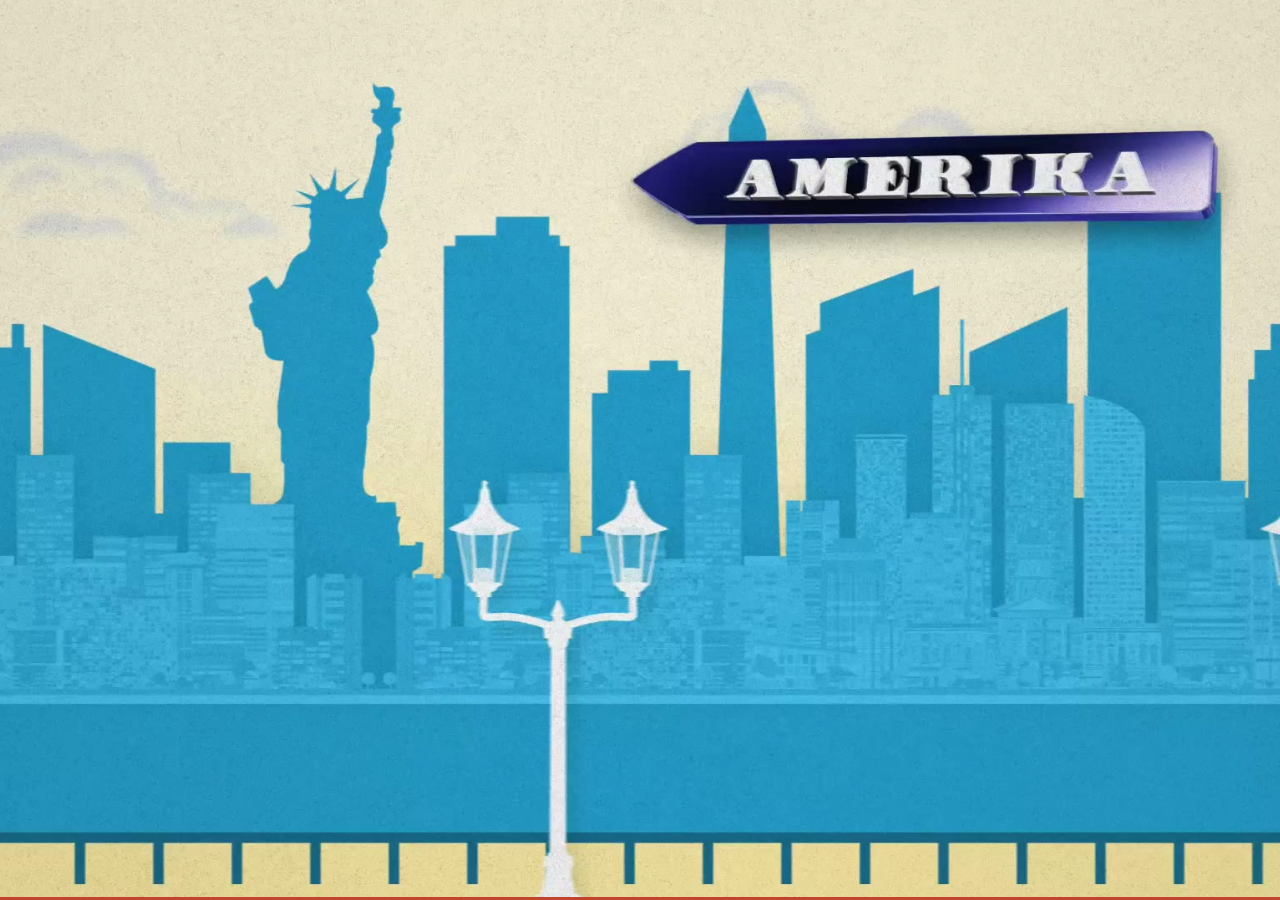
==== commit 90c6388e: "Bring back the scenario slide, tidy it for phones, lighter on mobile - Slide 5 "Bir shahar, ikki xil" ====
--- a/index.html
+++ b/index.html
@@ -15,8 +15,8 @@
 <meta name="twitter:card" content="summary_large_image">
 <link rel="icon" href="favicon.svg" type="image/svg+xml">
 <link rel="preload" href="assets/video/intro-first.jpg" as="image">
-<link rel="stylesheet" href="assets/css/fonts.css?v=6">
-<link rel="stylesheet" href="assets/css/style.css?v=6">
+<link rel="stylesheet" href="assets/css/fonts.css?v=9">
+<link rel="stylesheet" href="assets/css/style.css?v=9">
 <script>
   (function (h) {
     h.classList.replace('no-js', 'js');
@@ -31,7 +31,7 @@
 </script>
 </head>
 <body>
-<svg width="0" height="0" style="position:absolute" aria-hidden="true"><defs><filter id="inkRough" x="-10%" y="-10%" width="120%" height="120%"><feTurbulence type="fractalNoise" baseFrequency="1.4" numOctaves="2" seed="7" result="n"/><feDisplacementMap in="SourceGraphic" in2="n" scale="2.2"/></filter><symbol id="i-arrow-right" viewBox="0 0 256 256"><path d="M221.66,133.66l-72,72a8,8,0,0,1-11.32-11.32L196.69,136H40a8,8,0,0,1,0-16H196.69L138.34,61.66a8,8,0,0,1,11.32-11.32l72,72A8,8,0,0,1,221.66,133.66Z"/></symbol><symbol id="i-arrow-left" viewBox="0 0 256 256"><path d="M224,128a8,8,0,0,1-8,8H59.31l58.35,58.34a8,8,0,0,1-11.32,11.32l-72-72a8,8,0,0,1,0-11.32l72-72a8,8,0,0,1,11.32,11.32L59.31,120H216A8,8,0,0,1,224,128Z"/></symbol><symbol id="i-arrow-up-right" viewBox="0 0 256 256"><path d="M200,64V168a8,8,0,0,1-16,0V83.31L69.66,197.66a8,8,0,0,1-11.32-11.32L172.69,72H88a8,8,0,0,1,0-16H192A8,8,0,0,1,200,64Z"/></symbol><symbol id="i-airplane-tilt" viewBox="0 0 256 256"><path d="M185.33,114.21l29.14-27.42.17-.17a32,32,0,0,0-45.26-45.26c0,.06-.11.11-.17.17L141.79,70.67l-83-30.2a8,8,0,0,0-8.39,1.86l-24,24a8,8,0,0,0,1.22,12.31l63.89,42.59L76.69,136H56a8,8,0,0,0-5.65,2.34l-24,24A8,8,0,0,0,29,175.42l36.82,14.73,14.7,36.75.06.16a8,8,0,0,0,13.18,2.47l23.87-23.88A8,8,0,0,0,120,200V179.31l14.76-14.76,42.59,63.89a8,8,0,0,0,12.31,1.22l24-24a8,8,0,0,0,1.86-8.39Zm-.07,97.23-42.59-63.88A8,8,0,0,0,136.8,144c-.27,0-.53,0-.79,0a8,8,0,0,0-5.66,2.35l-24,24A8,8,0,0,0,104,176v20.69L90.93,209.76,79.43,181A8,8,0,0,0,75,176.57l-28.74-11.5L59.32,152H80a8,8,0,0,0,5.66-2.34l24-24a8,8,0,0,0-1.22-12.32L44.56,70.74l13.5-13.49,83.22,30.26a8,8,0,0,0,8.56-2L180.78,52.6A16,16,0,0,1,203.4,75.23l-32.87,30.93a8,8,0,0,0-2,8.56l30.26,83.22Z"/></symbol><symbol id="i-youtube-logo" viewBox="0 0 256 256"><path d="M164.44,121.34l-48-32A8,8,0,0,0,104,96v64a8,8,0,0,0,12.44,6.66l48-32a8,8,0,0,0,0-13.32ZM120,145.05V111l25.58,17ZM234.33,69.52a24,24,0,0,0-14.49-16.4C185.56,39.88,131,40,128,40s-57.56-.12-91.84,13.12a24,24,0,0,0-14.49,16.4C19.08,79.5,16,97.74,16,128s3.08,48.5,5.67,58.48a24,24,0,0,0,14.49,16.41C69,215.56,120.4,216,127.34,216h1.32c6.94,0,58.37-.44,91.18-13.11a24,24,0,0,0,14.49-16.41c2.59-10,5.67-28.22,5.67-58.48S236.92,79.5,234.33,69.52Zm-15.49,113a8,8,0,0,1-4.77,5.49c-31.65,12.22-85.48,12-86,12H128c-.54,0-54.33.2-86-12a8,8,0,0,1-4.77-5.49C34.8,173.39,32,156.57,32,128s2.8-45.39,5.16-54.47A8,8,0,0,1,41.93,68c30.52-11.79,81.66-12,85.85-12h.27c.54,0,54.38-.18,86,12a8,8,0,0,1,4.77,5.49C221.2,82.61,224,99.43,224,128S221.2,173.39,218.84,182.47Z"/></symbol><symbol id="i-instagram-logo" viewBox="0 0 256 256"><path d="M128,80a48,48,0,1,0,48,48A48.05,48.05,0,0,0,128,80Zm0,80a32,32,0,1,1,32-32A32,32,0,0,1,128,160ZM176,24H80A56.06,56.06,0,0,0,24,80v96a56.06,56.06,0,0,0,56,56h96a56.06,56.06,0,0,0,56-56V80A56.06,56.06,0,0,0,176,24Zm40,152a40,40,0,0,1-40,40H80a40,40,0,0,1-40-40V80A40,40,0,0,1,80,40h96a40,40,0,0,1,40,40ZM192,76a12,12,0,1,1-12-12A12,12,0,0,1,192,76Z"/></symbol><symbol id="i-map-pin" viewBox="0 0 256 256"><path d="M128,64a40,40,0,1,0,40,40A40,40,0,0,0,128,64Zm0,64a24,24,0,1,1,24-24A24,24,0,0,1,128,128Zm0-112a88.1,88.1,0,0,0-88,88c0,31.4,14.51,64.68,42,96.25a254.19,254.19,0,0,0,41.45,38.3,8,8,0,0,0,9.18,0A254.19,254.19,0,0,0,174,200.25c27.45-31.57,42-64.85,42-96.25A88.1,88.1,0,0,0,128,16Zm0,206c-16.53-13-72-60.75-72-118a72,72,0,0,1,144,0C200,161.23,144.53,209,128,222Z"/></symbol><symbol id="i-speaker-high" viewBox="0 0 256 256"><path d="M155.51,24.81a8,8,0,0,0-8.42.88L77.25,80H32A16,16,0,0,0,16,96v64a16,16,0,0,0,16,16H77.25l69.84,54.31A8,8,0,0,0,160,224V32A8,8,0,0,0,155.51,24.81ZM32,96H72v64H32ZM144,207.64,88,164.09V91.91l56-43.55Zm54-106.08a40,40,0,0,1,0,52.88,8,8,0,0,1-12-10.58,24,24,0,0,0,0-31.72,8,8,0,0,1,12-10.58ZM248,128a79.9,79.9,0,0,1-20.37,53.34,8,8,0,0,1-11.92-10.67,64,64,0,0,0,0-85.33,8,8,0,1,1,11.92-10.67A79.83,79.83,0,0,1,248,128Z"/></symbol><symbol id="i-speaker-slash" viewBox="0 0 256 256"><path d="M53.92,34.62A8,8,0,1,0,42.08,45.38L73.55,80H32A16,16,0,0,0,16,96v64a16,16,0,0,0,16,16H77.25l69.84,54.31A8,8,0,0,0,160,224V175.09l42.08,46.29a8,8,0,1,0,11.84-10.76ZM32,96H72v64H32ZM144,207.64,88,164.09V95.89l56,61.6Zm42-63.77a24,24,0,0,0,0-31.72,8,8,0,1,1,12-10.57,40,40,0,0,1,0,52.88,8,8,0,0,1-12-10.59Zm-80.16-76a8,8,0,0,1,1.4-11.23l39.85-31A8,8,0,0,1,160,32v74.83a8,8,0,0,1-16,0V48.36l-26.94,21A8,8,0,0,1,105.84,67.91ZM248,128a79.9,79.9,0,0,1-20.37,53.34,8,8,0,0,1-11.92-10.67,64,64,0,0,0,0-85.33,8,8,0,1,1,11.92-10.67A79.83,79.83,0,0,1,248,128Z"/></symbol><symbol id="i-arrow-counter-clockwise" viewBox="0 0 256 256"><path d="M224,128a96,96,0,0,1-94.71,96H128A95.38,95.38,0,0,1,62.1,197.8a8,8,0,0,1,11-11.63A80,80,0,1,0,71.43,71.39a3.07,3.07,0,0,1-.26.25L44.59,96H72a8,8,0,0,1,0,16H24a8,8,0,0,1-8-8V56a8,8,0,0,1,16,0V85.8L60.25,60A96,96,0,0,1,224,128Z"/></symbol><symbol id="i-play" viewBox="0 0 256 256"><path d="M232.4,114.49,88.32,26.35a16,16,0,0,0-16.2-.3A15.86,15.86,0,0,0,64,39.87V216.13A15.94,15.94,0,0,0,80,232a16.07,16.07,0,0,0,8.36-2.35L232.4,141.51a15.81,15.81,0,0,0,0-27ZM80,215.94V40l143.83,88Z"/></symbol><symbol id="i-corners-out" viewBox="0 0 256 256"><path d="M216,48V88a8,8,0,0,1-16,0V56H168a8,8,0,0,1,0-16h40A8,8,0,0,1,216,48ZM88,200H56V168a8,8,0,0,0-16,0v40a8,8,0,0,0,8,8H88a8,8,0,0,0,0-16Zm120-40a8,8,0,0,0-8,8v32H168a8,8,0,0,0,0,16h40a8,8,0,0,0,8-8V168A8,8,0,0,0,208,160ZM88,40H48a8,8,0,0,0-8,8V88a8,8,0,0,0,16,0V56H88a8,8,0,0,0,0-16Z"/></symbol><symbol id="i-corners-in" viewBox="0 0 256 256"><path d="M152,96V48a8,8,0,0,1,16,0V88h40a8,8,0,0,1,0,16H160A8,8,0,0,1,152,96ZM96,152H48a8,8,0,0,0,0,16H88v40a8,8,0,0,0,16,0V160A8,8,0,0,0,96,152Zm112,0H160a8,8,0,0,0-8,8v48a8,8,0,0,0,16,0V168h40a8,8,0,0,0,0-16ZM96,40a8,8,0,0,0-8,8V88H48a8,8,0,0,0,0,16H96a8,8,0,0,0,8-8V48A8,8,0,0,0,96,40Z"/></symbol><symbol id="i-seal-check" viewBox="0 0 256 256"><path d="M225.86,102.82c-3.77-3.94-7.67-8-9.14-11.57-1.36-3.27-1.44-8.69-1.52-13.94-.15-9.76-.31-20.82-8-28.51s-18.75-7.85-28.51-8c-5.25-.08-10.67-.16-13.94-1.52-3.56-1.47-7.63-5.37-11.57-9.14C146.28,23.51,138.44,16,128,16s-18.27,7.51-25.18,14.14c-3.94,3.77-8,7.67-11.57,9.14C88,40.64,82.56,40.72,77.31,40.8c-9.76.15-20.82.31-28.51,8S41,67.55,40.8,77.31c-.08,5.25-.16,10.67-1.52,13.94-1.47,3.56-5.37,7.63-9.14,11.57C23.51,109.72,16,117.56,16,128s7.51,18.27,14.14,25.18c3.77,3.94,7.67,8,9.14,11.57,1.36,3.27,1.44,8.69,1.52,13.94.15,9.76.31,20.82,8,28.51s18.75,7.85,28.51,8c5.25.08,10.67.16,13.94,1.52,3.56,1.47,7.63,5.37,11.57,9.14C109.72,232.49,117.56,240,128,240s18.27-7.51,25.18-14.14c3.94-3.77,8-7.67,11.57-9.14,3.27-1.36,8.69-1.44,13.94-1.52,9.76-.15,20.82-.31,28.51-8s7.85-18.75,8-28.51c.08-5.25.16-10.67,1.52-13.94,1.47-3.56,5.37-7.63,9.14-11.57C232.49,146.28,240,138.44,240,128S232.49,109.73,225.86,102.82Zm-11.55,39.29c-4.79,5-9.75,10.17-12.38,16.52-2.52,6.1-2.63,13.07-2.73,19.82-.1,7-.21,14.33-3.32,17.43s-10.39,3.22-17.43,3.32c-6.75.1-13.72.21-19.82,2.73-6.35,2.63-11.52,7.59-16.52,12.38S132,224,128,224s-9.15-4.92-14.11-9.69-10.17-9.75-16.52-12.38c-6.1-2.52-13.07-2.63-19.82-2.73-7-.1-14.33-.21-17.43-3.32s-3.22-10.39-3.32-17.43c-.1-6.75-.21-13.72-2.73-19.82-2.63-6.35-7.59-11.52-12.38-16.52S32,132,32,128s4.92-9.15,9.69-14.11,9.75-10.17,12.38-16.52c2.52-6.1,2.63-13.07,2.73-19.82.1-7,.21-14.33,3.32-17.43S70.51,56.9,77.55,56.8c6.75-.1,13.72-.21,19.82-2.73,6.35-2.63,11.52-7.59,16.52-12.38S124,32,128,32s9.15,4.92,14.11,9.69,10.17,9.75,16.52,12.38c6.1,2.52,13.07,2.63,19.82,2.73,7,.1,14.33.21,17.43,3.32s3.22,10.39,3.32,17.43c.1,6.75.21,13.72,2.73,19.82,2.63,6.35,7.59,11.52,12.38,16.52S224,124,224,128,219.08,137.15,214.31,142.11ZM173.66,98.34a8,8,0,0,1,0,11.32l-56,56a8,8,0,0,1-11.32,0l-24-24a8,8,0,0,1,11.32-11.32L112,148.69l50.34-50.35A8,8,0,0,1,173.66,98.34Z"/></symbol><symbol id="i-credit-card" viewBox="0 0 256 256"><path d="M224,48H32A16,16,0,0,0,16,64V192a16,16,0,0,0,16,16H224a16,16,0,0,0,16-16V64A16,16,0,0,0,224,48Zm0,16V88H32V64Zm0,128H32V104H224v88Zm-16-24a8,8,0,0,1-8,8H168a8,8,0,0,1,0-16h32A8,8,0,0,1,208,168Zm-64,0a8,8,0,0,1-8,8H120a8,8,0,0,1,0-16h16A8,8,0,0,1,144,168Z"/></symbol><symbol id="i-wallet" viewBox="0 0 256 256"><path d="M216,64H56a8,8,0,0,1,0-16H192a8,8,0,0,0,0-16H56A24,24,0,0,0,32,56V184a24,24,0,0,0,24,24H216a16,16,0,0,0,16-16V80A16,16,0,0,0,216,64Zm0,128H56a8,8,0,0,1-8-8V78.63A23.84,23.84,0,0,0,56,80H216Zm-48-60a12,12,0,1,1,12,12A12,12,0,0,1,168,132Z"/></symbol><symbol id="i-clock" viewBox="0 0 256 256"><path d="M128,24A104,104,0,1,0,232,128,104.11,104.11,0,0,0,128,24Zm0,192a88,88,0,1,1,88-88A88.1,88.1,0,0,1,128,216Zm64-88a8,8,0,0,1-8,8H128a8,8,0,0,1-8-8V72a8,8,0,0,1,16,0v48h48A8,8,0,0,1,192,128Z"/></symbol><symbol id="i-calendar-blank" viewBox="0 0 256 256"><path d="M208,32H184V24a8,8,0,0,0-16,0v8H88V24a8,8,0,0,0-16,0v8H48A16,16,0,0,0,32,48V208a16,16,0,0,0,16,16H208a16,16,0,0,0,16-16V48A16,16,0,0,0,208,32ZM72,48v8a8,8,0,0,0,16,0V48h80v8a8,8,0,0,0,16,0V48h24V80H48V48ZM208,208H48V96H208V208Z"/></symbol><symbol id="i-eye" viewBox="0 0 256 256"><path d="M247.31,124.76c-.35-.79-8.82-19.58-27.65-38.41C194.57,61.26,162.88,48,128,48S61.43,61.26,36.34,86.35C17.51,105.18,9,124,8.69,124.76a8,8,0,0,0,0,6.5c.35.79,8.82,19.57,27.65,38.4C61.43,194.74,93.12,208,128,208s66.57-13.26,91.66-38.34c18.83-18.83,27.3-37.61,27.65-38.4A8,8,0,0,0,247.31,124.76ZM128,192c-30.78,0-57.67-11.19-79.93-33.25A133.47,133.47,0,0,1,25,128,133.33,133.33,0,0,1,48.07,97.25C70.33,75.19,97.22,64,128,64s57.67,11.19,79.93,33.25A133.46,133.46,0,0,1,231.05,128C223.84,141.46,192.43,192,128,192Zm0-112a48,48,0,1,0,48,48A48.05,48.05,0,0,0,128,80Zm0,80a32,32,0,1,1,32-32A32,32,0,0,1,128,160Z"/></symbol><symbol id="i-users" viewBox="0 0 256 256"><path d="M117.25,157.92a60,60,0,1,0-66.5,0A95.83,95.83,0,0,0,3.53,195.63a8,8,0,1,0,13.4,8.74,80,80,0,0,1,134.14,0,8,8,0,0,0,13.4-8.74A95.83,95.83,0,0,0,117.25,157.92ZM40,108a44,44,0,1,1,44,44A44.05,44.05,0,0,1,40,108Zm210.14,98.7a8,8,0,0,1-11.07-2.33A79.83,79.83,0,0,0,172,168a8,8,0,0,1,0-16,44,44,0,1,0-16.34-84.87,8,8,0,1,1-5.94-14.85,60,60,0,0,1,55.53,105.64,95.83,95.83,0,0,1,47.22,37.71A8,8,0,0,1,250.14,206.7Z"/></symbol><symbol id="i-users-three" viewBox="0 0 256 256"><path d="M244.8,150.4a8,8,0,0,1-11.2-1.6A51.6,51.6,0,0,0,192,128a8,8,0,0,1-7.37-4.89,8,8,0,0,1,0-6.22A8,8,0,0,1,192,112a24,24,0,1,0-23.24-30,8,8,0,1,1-15.5-4A40,40,0,1,1,219,117.51a67.94,67.94,0,0,1,27.43,21.68A8,8,0,0,1,244.8,150.4ZM190.92,212a8,8,0,1,1-13.84,8,57,57,0,0,0-98.16,0,8,8,0,1,1-13.84-8,72.06,72.06,0,0,1,33.74-29.92,48,48,0,1,1,58.36,0A72.06,72.06,0,0,1,190.92,212ZM128,176a32,32,0,1,0-32-32A32,32,0,0,0,128,176ZM72,120a8,8,0,0,0-8-8A24,24,0,1,1,87.24,82a8,8,0,1,0,15.5-4A40,40,0,1,0,37,117.51,67.94,67.94,0,0,0,9.6,139.19a8,8,0,1,0,12.8,9.61A51.6,51.6,0,0,1,64,128,8,8,0,0,0,72,120Z"/></symbol><symbol id="i-heart" viewBox="0 0 256 256"><path d="M178,40c-20.65,0-38.73,8.88-50,23.89C116.73,48.88,98.65,40,78,40a62.07,62.07,0,0,0-62,62c0,70,103.79,126.66,108.21,129a8,8,0,0,0,7.58,0C136.21,228.66,240,172,240,102A62.07,62.07,0,0,0,178,40ZM128,214.8C109.74,204.16,32,155.69,32,102A46.06,46.06,0,0,1,78,56c19.45,0,35.78,10.36,42.6,27a8,8,0,0,0,14.8,0c6.82-16.67,23.15-27,42.6-27a46.06,46.06,0,0,1,46,46C224,155.61,146.24,204.15,128,214.8Z"/></symbol><symbol id="i-film-slate" viewBox="0 0 256 256"><path d="M216,104H102.09L210,75.51a8,8,0,0,0,5.68-9.84l-8.16-30a15.93,15.93,0,0,0-19.42-11.13L35.81,64.74a15.75,15.75,0,0,0-9.7,7.4,15.51,15.51,0,0,0-1.55,12L32,111.56c0,.14,0,.29,0,.44v88a16,16,0,0,0,16,16H208a16,16,0,0,0,16-16V112A8,8,0,0,0,216,104ZM192.16,40l6,22.07-22.62,6L147.42,51.83Zm-66.69,17.6,28.12,16.24-36.94,9.75L88.53,67.37Zm-79.4,44.62-6-22.08,26.5-7L94.69,89.4ZM208,200H48V120H208v80Z"/></symbol><symbol id="i-video-camera" viewBox="0 0 256 256"><path d="M251.77,73a8,8,0,0,0-8.21.39L208,97.05V72a16,16,0,0,0-16-16H32A16,16,0,0,0,16,72V184a16,16,0,0,0,16,16H192a16,16,0,0,0,16-16V159l35.56,23.71A8,8,0,0,0,248,184a8,8,0,0,0,8-8V80A8,8,0,0,0,251.77,73ZM192,184H32V72H192V184Zm48-22.95-32-21.33V116.28L240,95Z"/></symbol><symbol id="i-globe-hemisphere-west" viewBox="0 0 256 256"><path d="M128,24A104,104,0,1,0,232,128,104.11,104.11,0,0,0,128,24Zm88,104a87.62,87.62,0,0,1-6.4,32.94l-44.7-27.49a15.92,15.92,0,0,0-6.24-2.23l-22.82-3.08a16.11,16.11,0,0,0-16,7.86h-8.72l-3.8-7.86a15.91,15.91,0,0,0-11-8.67l-8-1.73L96.14,104h16.71a16.06,16.06,0,0,0,7.73-2l12.25-6.76a16.62,16.62,0,0,0,3-2.14l26.91-24.34A15.93,15.93,0,0,0,166,49.1l-.36-.65A88.11,88.11,0,0,1,216,128ZM143.31,41.34,152,56.9,125.09,81.24,112.85,88H96.14a16,16,0,0,0-13.88,8l-8.73,15.23L63.38,84.19,74.32,58.32a87.87,87.87,0,0,1,69-17ZM40,128a87.53,87.53,0,0,1,8.54-37.8l11.34,30.27a16,16,0,0,0,11.62,10l21.43,4.61L96.74,143a16.09,16.09,0,0,0,14.4,9h1.48l-7.23,16.23a16,16,0,0,0,2.86,17.37l.14.14L128,205.94l-1.94,10A88.11,88.11,0,0,1,40,128Zm102.58,86.78,1.13-5.81a16.09,16.09,0,0,0-4-13.9,1.85,1.85,0,0,1-.14-.14L120,174.74,133.7,144l22.82,3.08,45.72,28.12A88.18,88.18,0,0,1,142.58,214.78Z"/></symbol><symbol id="i-trophy" viewBox="0 0 256 256"><path d="M232,64H208V48a8,8,0,0,0-8-8H56a8,8,0,0,0-8,8V64H24A16,16,0,0,0,8,80V96a40,40,0,0,0,40,40h3.65A80.13,80.13,0,0,0,120,191.61V216H96a8,8,0,0,0,0,16h64a8,8,0,0,0,0-16H136V191.58c31.94-3.23,58.44-25.64,68.08-55.58H208a40,40,0,0,0,40-40V80A16,16,0,0,0,232,64ZM48,120A24,24,0,0,1,24,96V80H48v32q0,4,.39,8Zm144-8.9c0,35.52-29,64.64-64,64.9a64,64,0,0,1-64-64V56H192ZM232,96a24,24,0,0,1-24,24h-.5a81.81,81.81,0,0,0,.5-8.9V80h24Z"/></symbol><symbol id="i-arrows-clockwise" viewBox="0 0 256 256"><path d="M224,48V96a8,8,0,0,1-8,8H168a8,8,0,0,1,0-16h28.69L182.06,73.37a79.56,79.56,0,0,0-56.13-23.43h-.45A79.52,79.52,0,0,0,69.59,72.71,8,8,0,0,1,58.41,61.27a96,96,0,0,1,135,.79L208,76.69V48a8,8,0,0,1,16,0ZM186.41,183.29a80,80,0,0,1-112.47-.66L59.31,168H88a8,8,0,0,0,0-16H40a8,8,0,0,0-8,8v48a8,8,0,0,0,16,0V179.31l14.63,14.63A95.43,95.43,0,0,0,130,222.06h.53a95.36,95.36,0,0,0,67.07-27.33,8,8,0,0,0-11.18-11.44Z"/></symbol><symbol id="i-shield-check" viewBox="0 0 256 256"><path d="M208,40H48A16,16,0,0,0,32,56v56c0,52.72,25.52,84.67,46.93,102.19,23.06,18.86,46,25.26,47,25.53a8,8,0,0,0,4.2,0c1-.27,23.91-6.67,47-25.53C198.48,196.67,224,164.72,224,112V56A16,16,0,0,0,208,40Zm0,72c0,37.07-13.66,67.16-40.6,89.42A129.3,129.3,0,0,1,128,223.62a128.25,128.25,0,0,1-38.92-21.81C61.82,179.51,48,149.3,48,112l0-56,160,0ZM82.34,141.66a8,8,0,0,1,11.32-11.32L112,148.69l50.34-50.35a8,8,0,0,1,11.32,11.32l-56,56a8,8,0,0,1-11.32,0Z"/></symbol><symbol id="i-timer" viewBox="0 0 256 256"><path d="M128,40a96,96,0,1,0,96,96A96.11,96.11,0,0,0,128,40Zm0,176a80,80,0,1,1,80-80A80.09,80.09,0,0,1,128,216ZM173.66,90.34a8,8,0,0,1,0,11.32l-40,40a8,8,0,0,1-11.32-11.32l40-40A8,8,0,0,1,173.66,90.34ZM96,16a8,8,0,0,1,8-8h48a8,8,0,0,1,0,16H104A8,8,0,0,1,96,16Z"/></symbol><symbol id="i-check" viewBox="0 0 256 256"><path d="M229.66,77.66l-128,128a8,8,0,0,1-11.32,0l-56-56a8,8,0,0,1,11.32-11.32L96,188.69,218.34,66.34a8,8,0,0,1,11.32,11.32Z"/></symbol><symbol id="i-stamp" viewBox="0 0 256 256"><path d="M224,224a8,8,0,0,1-8,8H40a8,8,0,0,1,0-16H216A8,8,0,0,1,224,224Zm0-80v40a16,16,0,0,1-16,16H48a16,16,0,0,1-16-16V144a16,16,0,0,1,16-16h56.43L88.72,54.71A32,32,0,0,1,120,16h16a32,32,0,0,1,31.29,38.71L151.57,128H208A16,16,0,0,1,224,144ZM120.79,128h14.42l16.43-76.65A16,16,0,0,0,136,32H120a16,16,0,0,0-15.65,19.35ZM208,184V144H48v40H208Z"/></symbol><symbol id="i-compass" viewBox="0 0 256 256"><path d="M128,24A104,104,0,1,0,232,128,104.11,104.11,0,0,0,128,24Zm0,192a88,88,0,1,1,88-88A88.1,88.1,0,0,1,128,216ZM172.42,72.84l-64,32a8.05,8.05,0,0,0-3.58,3.58l-32,64A8,8,0,0,0,80,184a8.1,8.1,0,0,0,3.58-.84l64-32a8.05,8.05,0,0,0,3.58-3.58l32-64a8,8,0,0,0-10.74-10.74ZM138,138,97.89,158.11,118,118l40.15-20.07Z"/></symbol><symbol id="i-currency-dollar" viewBox="0 0 256 256"><path d="M152,120H136V56h8a32,32,0,0,1,32,32,8,8,0,0,0,16,0,48.05,48.05,0,0,0-48-48h-8V24a8,8,0,0,0-16,0V40h-8a48,48,0,0,0,0,96h8v64H104a32,32,0,0,1-32-32,8,8,0,0,0-16,0,48.05,48.05,0,0,0,48,48h16v16a8,8,0,0,0,16,0V216h16a48,48,0,0,0,0-96Zm-40,0a32,32,0,0,1,0-64h8v64Zm40,80H136V136h16a32,32,0,0,1,0,64Z"/></symbol><symbol id="i-car-profile" viewBox="0 0 256 256"><path d="M240,112H211.31L168,68.69A15.86,15.86,0,0,0,156.69,64H44.28A16,16,0,0,0,31,71.12L1.34,115.56A8.07,8.07,0,0,0,0,120v48a16,16,0,0,0,16,16H33a32,32,0,0,0,62,0h66a32,32,0,0,0,62,0h17a16,16,0,0,0,16-16V128A16,16,0,0,0,240,112ZM44.28,80H156.69l32,32H23ZM64,192a16,16,0,1,1,16-16A16,16,0,0,1,64,192Zm128,0a16,16,0,1,1,16-16A16,16,0,0,1,192,192Zm48-24H223a32,32,0,0,0-62,0H95a32,32,0,0,0-62,0H16V128H240Z"/></symbol><symbol id="i-mountains" viewBox="0 0 256 256"><path d="M164,80a28,28,0,1,0-28-28A28,28,0,0,0,164,80Zm0-40a12,12,0,1,1-12,12A12,12,0,0,1,164,40Zm90.88,155.92-54.56-92.08A15.87,15.87,0,0,0,186.55,96h0a15.85,15.85,0,0,0-13.76,7.84L146.63,148l-44.84-76.1a16,16,0,0,0-27.58,0L1.11,195.94A8,8,0,0,0,8,208H248a8,8,0,0,0,6.88-12.08ZM88,80l23.57,40H64.43ZM22,192l33-56h66l18.74,31.8,0,0L154,192Zm150.57,0-16.66-28.28L186.55,112,234,192Z"/></symbol><symbol id="i-chart-line-up" viewBox="0 0 256 256"><path d="M232,208a8,8,0,0,1-8,8H32a8,8,0,0,1-8-8V48a8,8,0,0,1,16,0V156.69l50.34-50.35a8,8,0,0,1,11.32,0L128,132.69,180.69,80H160a8,8,0,0,1,0-16h40a8,8,0,0,1,8,8v40a8,8,0,0,1-16,0V91.31l-58.34,58.35a8,8,0,0,1-11.32,0L96,123.31l-56,56V200H224A8,8,0,0,1,232,208Z"/></symbol><symbol id="i-translate" viewBox="0 0 256 256"><path d="M247.15,212.42l-56-112a8,8,0,0,0-14.31,0l-21.71,43.43A88,88,0,0,1,108,126.93,103.65,103.65,0,0,0,135.69,64H160a8,8,0,0,0,0-16H104V32a8,8,0,0,0-16,0V48H32a8,8,0,0,0,0,16h87.63A87.76,87.76,0,0,1,96,116.35a87.74,87.74,0,0,1-19-31,8,8,0,1,0-15.08,5.34A103.63,103.63,0,0,0,84,127a87.55,87.55,0,0,1-52,17,8,8,0,0,0,0,16,103.46,103.46,0,0,0,64-22.08,104.18,104.18,0,0,0,51.44,21.31l-26.6,53.19a8,8,0,0,0,14.31,7.16L148.94,192h70.11l13.79,27.58A8,8,0,0,0,240,224a8,8,0,0,0,7.15-11.58ZM156.94,176,184,121.89,211.05,176Z"/></symbol><symbol id="i-seal-check-fill" viewBox="0 0 256 256"><path d="M225.86,102.82c-3.77-3.94-7.67-8-9.14-11.57-1.36-3.27-1.44-8.69-1.52-13.94-.15-9.76-.31-20.82-8-28.51s-18.75-7.85-28.51-8c-5.25-.08-10.67-.16-13.94-1.52-3.56-1.47-7.63-5.37-11.57-9.14C146.28,23.51,138.44,16,128,16s-18.27,7.51-25.18,14.14c-3.94,3.77-8,7.67-11.57,9.14C88,40.64,82.56,40.72,77.31,40.8c-9.76.15-20.82.31-28.51,8S41,67.55,40.8,77.31c-.08,5.25-.16,10.67-1.52,13.94-1.47,3.56-5.37,7.63-9.14,11.57C23.51,109.72,16,117.56,16,128s7.51,18.27,14.14,25.18c3.77,3.94,7.67,8,9.14,11.57,1.36,3.27,1.44,8.69,1.52,13.94.15,9.76.31,20.82,8,28.51s18.75,7.85,28.51,8c5.25.08,10.67.16,13.94,1.52,3.56,1.47,7.63,5.37,11.57,9.14C109.72,232.49,117.56,240,128,240s18.27-7.51,25.18-14.14c3.94-3.77,8-7.67,11.57-9.14,3.27-1.36,8.69-1.44,13.94-1.52,9.76-.15,20.82-.31,28.51-8s7.85-18.75,8-28.51c.08-5.25.16-10.67,1.52-13.94,1.47-3.56,5.37-7.63,9.14-11.57C232.49,146.28,240,138.44,240,128S232.49,109.73,225.86,102.82Zm-52.2,6.84-56,56a8,8,0,0,1-11.32,0l-24-24a8,8,0,0,1,11.32-11.32L112,148.69l50.34-50.35a8,8,0,0,1,11.32,11.32Z"/></symbol><symbol id="i-play-fill" viewBox="0 0 256 256"><path d="M240,128a15.74,15.74,0,0,1-7.6,13.51L88.32,229.65a16,16,0,0,1-16.2.3A15.86,15.86,0,0,1,64,216.13V39.87a15.86,15.86,0,0,1,8.12-13.82,16,16,0,0,1,16.2.3L232.4,114.49A15.74,15.74,0,0,1,240,128Z"/></symbol><symbol id="i-airplane-tilt-fill" viewBox="0 0 256 256"><path d="M215.52,197.26a8,8,0,0,1-1.86,8.39l-24,24A8,8,0,0,1,184,232a7.09,7.09,0,0,1-.79,0,8,8,0,0,1-5.87-3.52l-44.07-66.12L112,183.59V208a8,8,0,0,1-2.34,5.65s-14,14.06-15.88,15.88A7.91,7.91,0,0,1,91,231.41a8,8,0,0,1-10.41-4.35l-.06-.15-14.7-36.76L29,175.42a8,8,0,0,1-2.69-13.08l16-16A8,8,0,0,1,48,144H72.4l21.27-21.27L27.56,78.65a8,8,0,0,1-1.22-12.32l24-24a8,8,0,0,1,8.39-1.86l85.94,31.25L176.2,40.19a28,28,0,0,1,39.6,39.6l-31.53,31.53Z"/></symbol><symbol id="i-youtube-logo-fill" viewBox="0 0 256 256"><path d="M234.33,69.52a24,24,0,0,0-14.49-16.4C185.56,39.88,131,40,128,40s-57.56-.12-91.84,13.12a24,24,0,0,0-14.49,16.4C19.08,79.5,16,97.74,16,128s3.08,48.5,5.67,58.48a24,24,0,0,0,14.49,16.41C69,215.56,120.4,216,127.34,216h1.32c6.94,0,58.37-.44,91.18-13.11a24,24,0,0,0,14.49-16.41c2.59-10,5.67-28.22,5.67-58.48S236.92,79.5,234.33,69.52Zm-73.74,65-40,28A8,8,0,0,1,108,156V100a8,8,0,0,1,12.59-6.55l40,28a8,8,0,0,1,0,13.1Z"/></symbol><symbol id="i-map-pin-fill" viewBox="0 0 256 256"><path d="M128,16a88.1,88.1,0,0,0-88,88c0,75.3,80,132.17,83.41,134.55a8,8,0,0,0,9.18,0C136,236.17,216,179.3,216,104A88.1,88.1,0,0,0,128,16Zm0,56a32,32,0,1,1-32,32A32,32,0,0,1,128,72Z"/></symbol><symbol id="i-instagram-logo-fill" viewBox="0 0 256 256"><path d="M176,24H80A56.06,56.06,0,0,0,24,80v96a56.06,56.06,0,0,0,56,56h96a56.06,56.06,0,0,0,56-56V80A56.06,56.06,0,0,0,176,24ZM128,176a48,48,0,1,1,48-48A48.05,48.05,0,0,1,128,176Zm60-96a12,12,0,1,1,12-12A12,12,0,0,1,188,80Zm-28,48a32,32,0,1,1-32-32A32,32,0,0,1,160,128Z"/></symbol><symbol id="i-bed" viewBox="0 0 256 256"><path d="M216,72H32V48a8,8,0,0,0-16,0V208a8,8,0,0,0,16,0V176H240v32a8,8,0,0,0,16,0V112A40,40,0,0,0,216,72ZM32,88h72v72H32Zm88,72V88h96a24,24,0,0,1,24,24v48Z"/></symbol><symbol id="i-megaphone" viewBox="0 0 256 256"><path d="M248,120a48.05,48.05,0,0,0-48-48H160.2c-2.91-.17-53.62-3.74-101.91-44.24A16,16,0,0,0,32,40V200a16,16,0,0,0,26.29,12.25c37.77-31.68,77-40.76,93.71-43.3v31.72A16,16,0,0,0,159.12,214l11,7.33A16,16,0,0,0,194.5,212l11.77-44.36A48.07,48.07,0,0,0,248,120ZM48,199.93V40h0c42.81,35.91,86.63,45,104,47.24v65.48C134.65,155,90.84,164.07,48,199.93Zm131,8,0,.11-11-7.33V168h21.6ZM200,152H168V88h32a32,32,0,1,1,0,64Z"/></symbol><symbol id="i-ticket" viewBox="0 0 256 256"><path d="M232,104a8,8,0,0,0,8-8V64a16,16,0,0,0-16-16H32A16,16,0,0,0,16,64V96a8,8,0,0,0,8,8,24,24,0,0,1,0,48,8,8,0,0,0-8,8v32a16,16,0,0,0,16,16H224a16,16,0,0,0,16-16V160a8,8,0,0,0-8-8,24,24,0,0,1,0-48ZM32,167.2a40,40,0,0,0,0-78.4V64H88V192H32Zm192,0V192H104V64H224V88.8a40,40,0,0,0,0,78.4Z"/></symbol><symbol id="i-handshake" viewBox="0 0 256 256"><path d="M254.3,107.91,228.78,56.85a16,16,0,0,0-21.47-7.15L182.44,62.13,130.05,48.27a8.14,8.14,0,0,0-4.1,0L73.56,62.13,48.69,49.7a16,16,0,0,0-21.47,7.15L1.7,107.9a16,16,0,0,0,7.15,21.47l27,13.51,55.49,39.63a8.06,8.06,0,0,0,2.71,1.25l64,16a8,8,0,0,0,7.6-2.1l55.07-55.08,26.42-13.21a16,16,0,0,0,7.15-21.46Zm-54.89,33.37L165,113.72a8,8,0,0,0-10.68.61C136.51,132.27,116.66,130,104,122L147.24,80h31.81l27.21,54.41ZM41.53,64,62,74.22,36.43,125.27,16,115.06Zm116,119.13L99.42,168.61l-49.2-35.14,28-56L128,64.28l9.8,2.59-45,43.68-.08.09a16,16,0,0,0,2.72,24.81c20.56,13.13,45.37,11,64.91-5L188,152.66Zm62-57.87-25.52-51L214.47,64,240,115.06Zm-87.75,92.67a8,8,0,0,1-7.75,6.06,8.13,8.13,0,0,1-1.95-.24L80.41,213.33a7.89,7.89,0,0,1-2.71-1.25L51.35,193.26a8,8,0,0,1,9.3-13l25.11,17.94L126,208.24A8,8,0,0,1,131.82,217.94Z"/></symbol><symbol id="i-suitcase-rolling" viewBox="0 0 256 256"><path d="M104,88v96a8,8,0,0,1-16,0V88a8,8,0,0,1,16,0Zm24-8a8,8,0,0,0-8,8v96a8,8,0,0,0,16,0V88A8,8,0,0,0,128,80Zm32,0a8,8,0,0,0-8,8v96a8,8,0,0,0,16,0V88A8,8,0,0,0,160,80Zm48-16V208a16,16,0,0,1-16,16H176v16a8,8,0,0,1-16,0V224H96v16a8,8,0,0,1-16,0V224H64a16,16,0,0,1-16-16V64A16,16,0,0,1,64,48H88V24A24,24,0,0,1,112,0h32a24,24,0,0,1,24,24V48h24A16,16,0,0,1,208,64ZM104,48h48V24a8,8,0,0,0-8-8H112a8,8,0,0,0-8,8Zm88,160V64H64V208H192Z"/></symbol></defs></svg>
+<svg width="0" height="0" style="position:absolute" aria-hidden="true"><defs><filter id="inkRough" x="-10%" y="-10%" width="120%" height="120%"><feTurbulence type="fractalNoise" baseFrequency="1.4" numOctaves="2" seed="7" result="n"/><feDisplacementMap in="SourceGraphic" in2="n" scale="2.2"/></filter><symbol id="i-arrow-right" viewBox="0 0 256 256"><path d="M221.66,133.66l-72,72a8,8,0,0,1-11.32-11.32L196.69,136H40a8,8,0,0,1,0-16H196.69L138.34,61.66a8,8,0,0,1,11.32-11.32l72,72A8,8,0,0,1,221.66,133.66Z"/></symbol><symbol id="i-arrow-left" viewBox="0 0 256 256"><path d="M224,128a8,8,0,0,1-8,8H59.31l58.35,58.34a8,8,0,0,1-11.32,11.32l-72-72a8,8,0,0,1,0-11.32l72-72a8,8,0,0,1,11.32,11.32L59.31,120H216A8,8,0,0,1,224,128Z"/></symbol><symbol id="i-arrow-up-right" viewBox="0 0 256 256"><path d="M200,64V168a8,8,0,0,1-16,0V83.31L69.66,197.66a8,8,0,0,1-11.32-11.32L172.69,72H88a8,8,0,0,1,0-16H192A8,8,0,0,1,200,64Z"/></symbol><symbol id="i-airplane-tilt" viewBox="0 0 256 256"><path d="M185.33,114.21l29.14-27.42.17-.17a32,32,0,0,0-45.26-45.26c0,.06-.11.11-.17.17L141.79,70.67l-83-30.2a8,8,0,0,0-8.39,1.86l-24,24a8,8,0,0,0,1.22,12.31l63.89,42.59L76.69,136H56a8,8,0,0,0-5.65,2.34l-24,24A8,8,0,0,0,29,175.42l36.82,14.73,14.7,36.75.06.16a8,8,0,0,0,13.18,2.47l23.87-23.88A8,8,0,0,0,120,200V179.31l14.76-14.76,42.59,63.89a8,8,0,0,0,12.31,1.22l24-24a8,8,0,0,0,1.86-8.39Zm-.07,97.23-42.59-63.88A8,8,0,0,0,136.8,144c-.27,0-.53,0-.79,0a8,8,0,0,0-5.66,2.35l-24,24A8,8,0,0,0,104,176v20.69L90.93,209.76,79.43,181A8,8,0,0,0,75,176.57l-28.74-11.5L59.32,152H80a8,8,0,0,0,5.66-2.34l24-24a8,8,0,0,0-1.22-12.32L44.56,70.74l13.5-13.49,83.22,30.26a8,8,0,0,0,8.56-2L180.78,52.6A16,16,0,0,1,203.4,75.23l-32.87,30.93a8,8,0,0,0-2,8.56l30.26,83.22Z"/></symbol><symbol id="i-youtube-logo" viewBox="0 0 256 256"><path d="M164.44,121.34l-48-32A8,8,0,0,0,104,96v64a8,8,0,0,0,12.44,6.66l48-32a8,8,0,0,0,0-13.32ZM120,145.05V111l25.58,17ZM234.33,69.52a24,24,0,0,0-14.49-16.4C185.56,39.88,131,40,128,40s-57.56-.12-91.84,13.12a24,24,0,0,0-14.49,16.4C19.08,79.5,16,97.74,16,128s3.08,48.5,5.67,58.48a24,24,0,0,0,14.49,16.41C69,215.56,120.4,216,127.34,216h1.32c6.94,0,58.37-.44,91.18-13.11a24,24,0,0,0,14.49-16.41c2.59-10,5.67-28.22,5.67-58.48S236.92,79.5,234.33,69.52Zm-15.49,113a8,8,0,0,1-4.77,5.49c-31.65,12.22-85.48,12-86,12H128c-.54,0-54.33.2-86-12a8,8,0,0,1-4.77-5.49C34.8,173.39,32,156.57,32,128s2.8-45.39,5.16-54.47A8,8,0,0,1,41.93,68c30.52-11.79,81.66-12,85.85-12h.27c.54,0,54.38-.18,86,12a8,8,0,0,1,4.77,5.49C221.2,82.61,224,99.43,224,128S221.2,173.39,218.84,182.47Z"/></symbol><symbol id="i-instagram-logo" viewBox="0 0 256 256"><path d="M128,80a48,48,0,1,0,48,48A48.05,48.05,0,0,0,128,80Zm0,80a32,32,0,1,1,32-32A32,32,0,0,1,128,160ZM176,24H80A56.06,56.06,0,0,0,24,80v96a56.06,56.06,0,0,0,56,56h96a56.06,56.06,0,0,0,56-56V80A56.06,56.06,0,0,0,176,24Zm40,152a40,40,0,0,1-40,40H80a40,40,0,0,1-40-40V80A40,40,0,0,1,80,40h96a40,40,0,0,1,40,40ZM192,76a12,12,0,1,1-12-12A12,12,0,0,1,192,76Z"/></symbol><symbol id="i-map-pin" viewBox="0 0 256 256"><path d="M128,64a40,40,0,1,0,40,40A40,40,0,0,0,128,64Zm0,64a24,24,0,1,1,24-24A24,24,0,0,1,128,128Zm0-112a88.1,88.1,0,0,0-88,88c0,31.4,14.51,64.68,42,96.25a254.19,254.19,0,0,0,41.45,38.3,8,8,0,0,0,9.18,0A254.19,254.19,0,0,0,174,200.25c27.45-31.57,42-64.85,42-96.25A88.1,88.1,0,0,0,128,16Zm0,206c-16.53-13-72-60.75-72-118a72,72,0,0,1,144,0C200,161.23,144.53,209,128,222Z"/></symbol><symbol id="i-speaker-high" viewBox="0 0 256 256"><path d="M155.51,24.81a8,8,0,0,0-8.42.88L77.25,80H32A16,16,0,0,0,16,96v64a16,16,0,0,0,16,16H77.25l69.84,54.31A8,8,0,0,0,160,224V32A8,8,0,0,0,155.51,24.81ZM32,96H72v64H32ZM144,207.64,88,164.09V91.91l56-43.55Zm54-106.08a40,40,0,0,1,0,52.88,8,8,0,0,1-12-10.58,24,24,0,0,0,0-31.72,8,8,0,0,1,12-10.58ZM248,128a79.9,79.9,0,0,1-20.37,53.34,8,8,0,0,1-11.92-10.67,64,64,0,0,0,0-85.33,8,8,0,1,1,11.92-10.67A79.83,79.83,0,0,1,248,128Z"/></symbol><symbol id="i-speaker-slash" viewBox="0 0 256 256"><path d="M53.92,34.62A8,8,0,1,0,42.08,45.38L73.55,80H32A16,16,0,0,0,16,96v64a16,16,0,0,0,16,16H77.25l69.84,54.31A8,8,0,0,0,160,224V175.09l42.08,46.29a8,8,0,1,0,11.84-10.76ZM32,96H72v64H32ZM144,207.64,88,164.09V95.89l56,61.6Zm42-63.77a24,24,0,0,0,0-31.72,8,8,0,1,1,12-10.57,40,40,0,0,1,0,52.88,8,8,0,0,1-12-10.59Zm-80.16-76a8,8,0,0,1,1.4-11.23l39.85-31A8,8,0,0,1,160,32v74.83a8,8,0,0,1-16,0V48.36l-26.94,21A8,8,0,0,1,105.84,67.91ZM248,128a79.9,79.9,0,0,1-20.37,53.34,8,8,0,0,1-11.92-10.67,64,64,0,0,0,0-85.33,8,8,0,1,1,11.92-10.67A79.83,79.83,0,0,1,248,128Z"/></symbol><symbol id="i-arrow-counter-clockwise" viewBox="0 0 256 256"><path d="M224,128a96,96,0,0,1-94.71,96H128A95.38,95.38,0,0,1,62.1,197.8a8,8,0,0,1,11-11.63A80,80,0,1,0,71.43,71.39a3.07,3.07,0,0,1-.26.25L44.59,96H72a8,8,0,0,1,0,16H24a8,8,0,0,1-8-8V56a8,8,0,0,1,16,0V85.8L60.25,60A96,96,0,0,1,224,128Z"/></symbol><symbol id="i-play" viewBox="0 0 256 256"><path d="M232.4,114.49,88.32,26.35a16,16,0,0,0-16.2-.3A15.86,15.86,0,0,0,64,39.87V216.13A15.94,15.94,0,0,0,80,232a16.07,16.07,0,0,0,8.36-2.35L232.4,141.51a15.81,15.81,0,0,0,0-27ZM80,215.94V40l143.83,88Z"/></symbol><symbol id="i-corners-out" viewBox="0 0 256 256"><path d="M216,48V88a8,8,0,0,1-16,0V56H168a8,8,0,0,1,0-16h40A8,8,0,0,1,216,48ZM88,200H56V168a8,8,0,0,0-16,0v40a8,8,0,0,0,8,8H88a8,8,0,0,0,0-16Zm120-40a8,8,0,0,0-8,8v32H168a8,8,0,0,0,0,16h40a8,8,0,0,0,8-8V168A8,8,0,0,0,208,160ZM88,40H48a8,8,0,0,0-8,8V88a8,8,0,0,0,16,0V56H88a8,8,0,0,0,0-16Z"/></symbol><symbol id="i-corners-in" viewBox="0 0 256 256"><path d="M152,96V48a8,8,0,0,1,16,0V88h40a8,8,0,0,1,0,16H160A8,8,0,0,1,152,96ZM96,152H48a8,8,0,0,0,0,16H88v40a8,8,0,0,0,16,0V160A8,8,0,0,0,96,152Zm112,0H160a8,8,0,0,0-8,8v48a8,8,0,0,0,16,0V168h40a8,8,0,0,0,0-16ZM96,40a8,8,0,0,0-8,8V88H48a8,8,0,0,0,0,16H96a8,8,0,0,0,8-8V48A8,8,0,0,0,96,40Z"/></symbol><symbol id="i-seal-check" viewBox="0 0 256 256"><path d="M225.86,102.82c-3.77-3.94-7.67-8-9.14-11.57-1.36-3.27-1.44-8.69-1.52-13.94-.15-9.76-.31-20.82-8-28.51s-18.75-7.85-28.51-8c-5.25-.08-10.67-.16-13.94-1.52-3.56-1.47-7.63-5.37-11.57-9.14C146.28,23.51,138.44,16,128,16s-18.27,7.51-25.18,14.14c-3.94,3.77-8,7.67-11.57,9.14C88,40.64,82.56,40.72,77.31,40.8c-9.76.15-20.82.31-28.51,8S41,67.55,40.8,77.31c-.08,5.25-.16,10.67-1.52,13.94-1.47,3.56-5.37,7.63-9.14,11.57C23.51,109.72,16,117.56,16,128s7.51,18.27,14.14,25.18c3.77,3.94,7.67,8,9.14,11.57,1.36,3.27,1.44,8.69,1.52,13.94.15,9.76.31,20.82,8,28.51s18.75,7.85,28.51,8c5.25.08,10.67.16,13.94,1.52,3.56,1.47,7.63,5.37,11.57,9.14C109.72,232.49,117.56,240,128,240s18.27-7.51,25.18-14.14c3.94-3.77,8-7.67,11.57-9.14,3.27-1.36,8.69-1.44,13.94-1.52,9.76-.15,20.82-.31,28.51-8s7.85-18.75,8-28.51c.08-5.25.16-10.67,1.52-13.94,1.47-3.56,5.37-7.63,9.14-11.57C232.49,146.28,240,138.44,240,128S232.49,109.73,225.86,102.82Zm-11.55,39.29c-4.79,5-9.75,10.17-12.38,16.52-2.52,6.1-2.63,13.07-2.73,19.82-.1,7-.21,14.33-3.32,17.43s-10.39,3.22-17.43,3.32c-6.75.1-13.72.21-19.82,2.73-6.35,2.63-11.52,7.59-16.52,12.38S132,224,128,224s-9.15-4.92-14.11-9.69-10.17-9.75-16.52-12.38c-6.1-2.52-13.07-2.63-19.82-2.73-7-.1-14.33-.21-17.43-3.32s-3.22-10.39-3.32-17.43c-.1-6.75-.21-13.72-2.73-19.82-2.63-6.35-7.59-11.52-12.38-16.52S32,132,32,128s4.92-9.15,9.69-14.11,9.75-10.17,12.38-16.52c2.52-6.1,2.63-13.07,2.73-19.82.1-7,.21-14.33,3.32-17.43S70.51,56.9,77.55,56.8c6.75-.1,13.72-.21,19.82-2.73,6.35-2.63,11.52-7.59,16.52-12.38S124,32,128,32s9.15,4.92,14.11,9.69,10.17,9.75,16.52,12.38c6.1,2.52,13.07,2.63,19.82,2.73,7,.1,14.33.21,17.43,3.32s3.22,10.39,3.32,17.43c.1,6.75.21,13.72,2.73,19.82,2.63,6.35,7.59,11.52,12.38,16.52S224,124,224,128,219.08,137.15,214.31,142.11ZM173.66,98.34a8,8,0,0,1,0,11.32l-56,56a8,8,0,0,1-11.32,0l-24-24a8,8,0,0,1,11.32-11.32L112,148.69l50.34-50.35A8,8,0,0,1,173.66,98.34Z"/></symbol><symbol id="i-credit-card" viewBox="0 0 256 256"><path d="M224,48H32A16,16,0,0,0,16,64V192a16,16,0,0,0,16,16H224a16,16,0,0,0,16-16V64A16,16,0,0,0,224,48Zm0,16V88H32V64Zm0,128H32V104H224v88Zm-16-24a8,8,0,0,1-8,8H168a8,8,0,0,1,0-16h32A8,8,0,0,1,208,168Zm-64,0a8,8,0,0,1-8,8H120a8,8,0,0,1,0-16h16A8,8,0,0,1,144,168Z"/></symbol><symbol id="i-wallet" viewBox="0 0 256 256"><path d="M216,64H56a8,8,0,0,1,0-16H192a8,8,0,0,0,0-16H56A24,24,0,0,0,32,56V184a24,24,0,0,0,24,24H216a16,16,0,0,0,16-16V80A16,16,0,0,0,216,64Zm0,128H56a8,8,0,0,1-8-8V78.63A23.84,23.84,0,0,0,56,80H216Zm-48-60a12,12,0,1,1,12,12A12,12,0,0,1,168,132Z"/></symbol><symbol id="i-clock" viewBox="0 0 256 256"><path d="M128,24A104,104,0,1,0,232,128,104.11,104.11,0,0,0,128,24Zm0,192a88,88,0,1,1,88-88A88.1,88.1,0,0,1,128,216Zm64-88a8,8,0,0,1-8,8H128a8,8,0,0,1-8-8V72a8,8,0,0,1,16,0v48h48A8,8,0,0,1,192,128Z"/></symbol><symbol id="i-calendar-blank" viewBox="0 0 256 256"><path d="M208,32H184V24a8,8,0,0,0-16,0v8H88V24a8,8,0,0,0-16,0v8H48A16,16,0,0,0,32,48V208a16,16,0,0,0,16,16H208a16,16,0,0,0,16-16V48A16,16,0,0,0,208,32ZM72,48v8a8,8,0,0,0,16,0V48h80v8a8,8,0,0,0,16,0V48h24V80H48V48ZM208,208H48V96H208V208Z"/></symbol><symbol id="i-eye" viewBox="0 0 256 256"><path d="M247.31,124.76c-.35-.79-8.82-19.58-27.65-38.41C194.57,61.26,162.88,48,128,48S61.43,61.26,36.34,86.35C17.51,105.18,9,124,8.69,124.76a8,8,0,0,0,0,6.5c.35.79,8.82,19.57,27.65,38.4C61.43,194.74,93.12,208,128,208s66.57-13.26,91.66-38.34c18.83-18.83,27.3-37.61,27.65-38.4A8,8,0,0,0,247.31,124.76ZM128,192c-30.78,0-57.67-11.19-79.93-33.25A133.47,133.47,0,0,1,25,128,133.33,133.33,0,0,1,48.07,97.25C70.33,75.19,97.22,64,128,64s57.67,11.19,79.93,33.25A133.46,133.46,0,0,1,231.05,128C223.84,141.46,192.43,192,128,192Zm0-112a48,48,0,1,0,48,48A48.05,48.05,0,0,0,128,80Zm0,80a32,32,0,1,1,32-32A32,32,0,0,1,128,160Z"/></symbol><symbol id="i-users" viewBox="0 0 256 256"><path d="M117.25,157.92a60,60,0,1,0-66.5,0A95.83,95.83,0,0,0,3.53,195.63a8,8,0,1,0,13.4,8.74,80,80,0,0,1,134.14,0,8,8,0,0,0,13.4-8.74A95.83,95.83,0,0,0,117.25,157.92ZM40,108a44,44,0,1,1,44,44A44.05,44.05,0,0,1,40,108Zm210.14,98.7a8,8,0,0,1-11.07-2.33A79.83,79.83,0,0,0,172,168a8,8,0,0,1,0-16,44,44,0,1,0-16.34-84.87,8,8,0,1,1-5.94-14.85,60,60,0,0,1,55.53,105.64,95.83,95.83,0,0,1,47.22,37.71A8,8,0,0,1,250.14,206.7Z"/></symbol><symbol id="i-users-three" viewBox="0 0 256 256"><path d="M244.8,150.4a8,8,0,0,1-11.2-1.6A51.6,51.6,0,0,0,192,128a8,8,0,0,1-7.37-4.89,8,8,0,0,1,0-6.22A8,8,0,0,1,192,112a24,24,0,1,0-23.24-30,8,8,0,1,1-15.5-4A40,40,0,1,1,219,117.51a67.94,67.94,0,0,1,27.43,21.68A8,8,0,0,1,244.8,150.4ZM190.92,212a8,8,0,1,1-13.84,8,57,57,0,0,0-98.16,0,8,8,0,1,1-13.84-8,72.06,72.06,0,0,1,33.74-29.92,48,48,0,1,1,58.36,0A72.06,72.06,0,0,1,190.92,212ZM128,176a32,32,0,1,0-32-32A32,32,0,0,0,128,176ZM72,120a8,8,0,0,0-8-8A24,24,0,1,1,87.24,82a8,8,0,1,0,15.5-4A40,40,0,1,0,37,117.51,67.94,67.94,0,0,0,9.6,139.19a8,8,0,1,0,12.8,9.61A51.6,51.6,0,0,1,64,128,8,8,0,0,0,72,120Z"/></symbol><symbol id="i-heart" viewBox="0 0 256 256"><path d="M178,40c-20.65,0-38.73,8.88-50,23.89C116.73,48.88,98.65,40,78,40a62.07,62.07,0,0,0-62,62c0,70,103.79,126.66,108.21,129a8,8,0,0,0,7.58,0C136.21,228.66,240,172,240,102A62.07,62.07,0,0,0,178,40ZM128,214.8C109.74,204.16,32,155.69,32,102A46.06,46.06,0,0,1,78,56c19.45,0,35.78,10.36,42.6,27a8,8,0,0,0,14.8,0c6.82-16.67,23.15-27,42.6-27a46.06,46.06,0,0,1,46,46C224,155.61,146.24,204.15,128,214.8Z"/></symbol><symbol id="i-film-slate" viewBox="0 0 256 256"><path d="M216,104H102.09L210,75.51a8,8,0,0,0,5.68-9.84l-8.16-30a15.93,15.93,0,0,0-19.42-11.13L35.81,64.74a15.75,15.75,0,0,0-9.7,7.4,15.51,15.51,0,0,0-1.55,12L32,111.56c0,.14,0,.29,0,.44v88a16,16,0,0,0,16,16H208a16,16,0,0,0,16-16V112A8,8,0,0,0,216,104ZM192.16,40l6,22.07-22.62,6L147.42,51.83Zm-66.69,17.6,28.12,16.24-36.94,9.75L88.53,67.37Zm-79.4,44.62-6-22.08,26.5-7L94.69,89.4ZM208,200H48V120H208v80Z"/></symbol><symbol id="i-video-camera" viewBox="0 0 256 256"><path d="M251.77,73a8,8,0,0,0-8.21.39L208,97.05V72a16,16,0,0,0-16-16H32A16,16,0,0,0,16,72V184a16,16,0,0,0,16,16H192a16,16,0,0,0,16-16V159l35.56,23.71A8,8,0,0,0,248,184a8,8,0,0,0,8-8V80A8,8,0,0,0,251.77,73ZM192,184H32V72H192V184Zm48-22.95-32-21.33V116.28L240,95Z"/></symbol><symbol id="i-globe-hemisphere-west" viewBox="0 0 256 256"><path d="M128,24A104,104,0,1,0,232,128,104.11,104.11,0,0,0,128,24Zm88,104a87.62,87.62,0,0,1-6.4,32.94l-44.7-27.49a15.92,15.92,0,0,0-6.24-2.23l-22.82-3.08a16.11,16.11,0,0,0-16,7.86h-8.72l-3.8-7.86a15.91,15.91,0,0,0-11-8.67l-8-1.73L96.14,104h16.71a16.06,16.06,0,0,0,7.73-2l12.25-6.76a16.62,16.62,0,0,0,3-2.14l26.91-24.34A15.93,15.93,0,0,0,166,49.1l-.36-.65A88.11,88.11,0,0,1,216,128ZM143.31,41.34,152,56.9,125.09,81.24,112.85,88H96.14a16,16,0,0,0-13.88,8l-8.73,15.23L63.38,84.19,74.32,58.32a87.87,87.87,0,0,1,69-17ZM40,128a87.53,87.53,0,0,1,8.54-37.8l11.34,30.27a16,16,0,0,0,11.62,10l21.43,4.61L96.74,143a16.09,16.09,0,0,0,14.4,9h1.48l-7.23,16.23a16,16,0,0,0,2.86,17.37l.14.14L128,205.94l-1.94,10A88.11,88.11,0,0,1,40,128Zm102.58,86.78,1.13-5.81a16.09,16.09,0,0,0-4-13.9,1.85,1.85,0,0,1-.14-.14L120,174.74,133.7,144l22.82,3.08,45.72,28.12A88.18,88.18,0,0,1,142.58,214.78Z"/></symbol><symbol id="i-trophy" viewBox="0 0 256 256"><path d="M232,64H208V48a8,8,0,0,0-8-8H56a8,8,0,0,0-8,8V64H24A16,16,0,0,0,8,80V96a40,40,0,0,0,40,40h3.65A80.13,80.13,0,0,0,120,191.61V216H96a8,8,0,0,0,0,16h64a8,8,0,0,0,0-16H136V191.58c31.94-3.23,58.44-25.64,68.08-55.58H208a40,40,0,0,0,40-40V80A16,16,0,0,0,232,64ZM48,120A24,24,0,0,1,24,96V80H48v32q0,4,.39,8Zm144-8.9c0,35.52-29,64.64-64,64.9a64,64,0,0,1-64-64V56H192ZM232,96a24,24,0,0,1-24,24h-.5a81.81,81.81,0,0,0,.5-8.9V80h24Z"/></symbol><symbol id="i-arrows-clockwise" viewBox="0 0 256 256"><path d="M224,48V96a8,8,0,0,1-8,8H168a8,8,0,0,1,0-16h28.69L182.06,73.37a79.56,79.56,0,0,0-56.13-23.43h-.45A79.52,79.52,0,0,0,69.59,72.71,8,8,0,0,1,58.41,61.27a96,96,0,0,1,135,.79L208,76.69V48a8,8,0,0,1,16,0ZM186.41,183.29a80,80,0,0,1-112.47-.66L59.31,168H88a8,8,0,0,0,0-16H40a8,8,0,0,0-8,8v48a8,8,0,0,0,16,0V179.31l14.63,14.63A95.43,95.43,0,0,0,130,222.06h.53a95.36,95.36,0,0,0,67.07-27.33,8,8,0,0,0-11.18-11.44Z"/></symbol><symbol id="i-shield-check" viewBox="0 0 256 256"><path d="M208,40H48A16,16,0,0,0,32,56v56c0,52.72,25.52,84.67,46.93,102.19,23.06,18.86,46,25.26,47,25.53a8,8,0,0,0,4.2,0c1-.27,23.91-6.67,47-25.53C198.48,196.67,224,164.72,224,112V56A16,16,0,0,0,208,40Zm0,72c0,37.07-13.66,67.16-40.6,89.42A129.3,129.3,0,0,1,128,223.62a128.25,128.25,0,0,1-38.92-21.81C61.82,179.51,48,149.3,48,112l0-56,160,0ZM82.34,141.66a8,8,0,0,1,11.32-11.32L112,148.69l50.34-50.35a8,8,0,0,1,11.32,11.32l-56,56a8,8,0,0,1-11.32,0Z"/></symbol><symbol id="i-timer" viewBox="0 0 256 256"><path d="M128,40a96,96,0,1,0,96,96A96.11,96.11,0,0,0,128,40Zm0,176a80,80,0,1,1,80-80A80.09,80.09,0,0,1,128,216ZM173.66,90.34a8,8,0,0,1,0,11.32l-40,40a8,8,0,0,1-11.32-11.32l40-40A8,8,0,0,1,173.66,90.34ZM96,16a8,8,0,0,1,8-8h48a8,8,0,0,1,0,16H104A8,8,0,0,1,96,16Z"/></symbol><symbol id="i-check" viewBox="0 0 256 256"><path d="M229.66,77.66l-128,128a8,8,0,0,1-11.32,0l-56-56a8,8,0,0,1,11.32-11.32L96,188.69,218.34,66.34a8,8,0,0,1,11.32,11.32Z"/></symbol><symbol id="i-stamp" viewBox="0 0 256 256"><path d="M224,224a8,8,0,0,1-8,8H40a8,8,0,0,1,0-16H216A8,8,0,0,1,224,224Zm0-80v40a16,16,0,0,1-16,16H48a16,16,0,0,1-16-16V144a16,16,0,0,1,16-16h56.43L88.72,54.71A32,32,0,0,1,120,16h16a32,32,0,0,1,31.29,38.71L151.57,128H208A16,16,0,0,1,224,144ZM120.79,128h14.42l16.43-76.65A16,16,0,0,0,136,32H120a16,16,0,0,0-15.65,19.35ZM208,184V144H48v40H208Z"/></symbol><symbol id="i-compass" viewBox="0 0 256 256"><path d="M128,24A104,104,0,1,0,232,128,104.11,104.11,0,0,0,128,24Zm0,192a88,88,0,1,1,88-88A88.1,88.1,0,0,1,128,216ZM172.42,72.84l-64,32a8.05,8.05,0,0,0-3.58,3.58l-32,64A8,8,0,0,0,80,184a8.1,8.1,0,0,0,3.58-.84l64-32a8.05,8.05,0,0,0,3.58-3.58l32-64a8,8,0,0,0-10.74-10.74ZM138,138,97.89,158.11,118,118l40.15-20.07Z"/></symbol><symbol id="i-currency-dollar" viewBox="0 0 256 256"><path d="M152,120H136V56h8a32,32,0,0,1,32,32,8,8,0,0,0,16,0,48.05,48.05,0,0,0-48-48h-8V24a8,8,0,0,0-16,0V40h-8a48,48,0,0,0,0,96h8v64H104a32,32,0,0,1-32-32,8,8,0,0,0-16,0,48.05,48.05,0,0,0,48,48h16v16a8,8,0,0,0,16,0V216h16a48,48,0,0,0,0-96Zm-40,0a32,32,0,0,1,0-64h8v64Zm40,80H136V136h16a32,32,0,0,1,0,64Z"/></symbol><symbol id="i-car-profile" viewBox="0 0 256 256"><path d="M240,112H211.31L168,68.69A15.86,15.86,0,0,0,156.69,64H44.28A16,16,0,0,0,31,71.12L1.34,115.56A8.07,8.07,0,0,0,0,120v48a16,16,0,0,0,16,16H33a32,32,0,0,0,62,0h66a32,32,0,0,0,62,0h17a16,16,0,0,0,16-16V128A16,16,0,0,0,240,112ZM44.28,80H156.69l32,32H23ZM64,192a16,16,0,1,1,16-16A16,16,0,0,1,64,192Zm128,0a16,16,0,1,1,16-16A16,16,0,0,1,192,192Zm48-24H223a32,32,0,0,0-62,0H95a32,32,0,0,0-62,0H16V128H240Z"/></symbol><symbol id="i-mountains" viewBox="0 0 256 256"><path d="M164,80a28,28,0,1,0-28-28A28,28,0,0,0,164,80Zm0-40a12,12,0,1,1-12,12A12,12,0,0,1,164,40Zm90.88,155.92-54.56-92.08A15.87,15.87,0,0,0,186.55,96h0a15.85,15.85,0,0,0-13.76,7.84L146.63,148l-44.84-76.1a16,16,0,0,0-27.58,0L1.11,195.94A8,8,0,0,0,8,208H248a8,8,0,0,0,6.88-12.08ZM88,80l23.57,40H64.43ZM22,192l33-56h66l18.74,31.8,0,0L154,192Zm150.57,0-16.66-28.28L186.55,112,234,192Z"/></symbol><symbol id="i-chart-line-up" viewBox="0 0 256 256"><path d="M232,208a8,8,0,0,1-8,8H32a8,8,0,0,1-8-8V48a8,8,0,0,1,16,0V156.69l50.34-50.35a8,8,0,0,1,11.32,0L128,132.69,180.69,80H160a8,8,0,0,1,0-16h40a8,8,0,0,1,8,8v40a8,8,0,0,1-16,0V91.31l-58.34,58.35a8,8,0,0,1-11.32,0L96,123.31l-56,56V200H224A8,8,0,0,1,232,208Z"/></symbol><symbol id="i-translate" viewBox="0 0 256 256"><path d="M247.15,212.42l-56-112a8,8,0,0,0-14.31,0l-21.71,43.43A88,88,0,0,1,108,126.93,103.65,103.65,0,0,0,135.69,64H160a8,8,0,0,0,0-16H104V32a8,8,0,0,0-16,0V48H32a8,8,0,0,0,0,16h87.63A87.76,87.76,0,0,1,96,116.35a87.74,87.74,0,0,1-19-31,8,8,0,1,0-15.08,5.34A103.63,103.63,0,0,0,84,127a87.55,87.55,0,0,1-52,17,8,8,0,0,0,0,16,103.46,103.46,0,0,0,64-22.08,104.18,104.18,0,0,0,51.44,21.31l-26.6,53.19a8,8,0,0,0,14.31,7.16L148.94,192h70.11l13.79,27.58A8,8,0,0,0,240,224a8,8,0,0,0,7.15-11.58ZM156.94,176,184,121.89,211.05,176Z"/></symbol><symbol id="i-seal-check-fill" viewBox="0 0 256 256"><path d="M225.86,102.82c-3.77-3.94-7.67-8-9.14-11.57-1.36-3.27-1.44-8.69-1.52-13.94-.15-9.76-.31-20.82-8-28.51s-18.75-7.85-28.51-8c-5.25-.08-10.67-.16-13.94-1.52-3.56-1.47-7.63-5.37-11.57-9.14C146.28,23.51,138.44,16,128,16s-18.27,7.51-25.18,14.14c-3.94,3.77-8,7.67-11.57,9.14C88,40.64,82.56,40.72,77.31,40.8c-9.76.15-20.82.31-28.51,8S41,67.55,40.8,77.31c-.08,5.25-.16,10.67-1.52,13.94-1.47,3.56-5.37,7.63-9.14,11.57C23.51,109.72,16,117.56,16,128s7.51,18.27,14.14,25.18c3.77,3.94,7.67,8,9.14,11.57,1.36,3.27,1.44,8.69,1.52,13.94.15,9.76.31,20.82,8,28.51s18.75,7.85,28.51,8c5.25.08,10.67.16,13.94,1.52,3.56,1.47,7.63,5.37,11.57,9.14C109.72,232.49,117.56,240,128,240s18.27-7.51,25.18-14.14c3.94-3.77,8-7.67,11.57-9.14,3.27-1.36,8.69-1.44,13.94-1.52,9.76-.15,20.82-.31,28.51-8s7.85-18.75,8-28.51c.08-5.25.16-10.67,1.52-13.94,1.47-3.56,5.37-7.63,9.14-11.57C232.49,146.28,240,138.44,240,128S232.49,109.73,225.86,102.82Zm-52.2,6.84-56,56a8,8,0,0,1-11.32,0l-24-24a8,8,0,0,1,11.32-11.32L112,148.69l50.34-50.35a8,8,0,0,1,11.32,11.32Z"/></symbol><symbol id="i-play-fill" viewBox="0 0 256 256"><path d="M240,128a15.74,15.74,0,0,1-7.6,13.51L88.32,229.65a16,16,0,0,1-16.2.3A15.86,15.86,0,0,1,64,216.13V39.87a15.86,15.86,0,0,1,8.12-13.82,16,16,0,0,1,16.2.3L232.4,114.49A15.74,15.74,0,0,1,240,128Z"/></symbol><symbol id="i-airplane-tilt-fill" viewBox="0 0 256 256"><path d="M215.52,197.26a8,8,0,0,1-1.86,8.39l-24,24A8,8,0,0,1,184,232a7.09,7.09,0,0,1-.79,0,8,8,0,0,1-5.87-3.52l-44.07-66.12L112,183.59V208a8,8,0,0,1-2.34,5.65s-14,14.06-15.88,15.88A7.91,7.91,0,0,1,91,231.41a8,8,0,0,1-10.41-4.35l-.06-.15-14.7-36.76L29,175.42a8,8,0,0,1-2.69-13.08l16-16A8,8,0,0,1,48,144H72.4l21.27-21.27L27.56,78.65a8,8,0,0,1-1.22-12.32l24-24a8,8,0,0,1,8.39-1.86l85.94,31.25L176.2,40.19a28,28,0,0,1,39.6,39.6l-31.53,31.53Z"/></symbol><symbol id="i-youtube-logo-fill" viewBox="0 0 256 256"><path d="M234.33,69.52a24,24,0,0,0-14.49-16.4C185.56,39.88,131,40,128,40s-57.56-.12-91.84,13.12a24,24,0,0,0-14.49,16.4C19.08,79.5,16,97.74,16,128s3.08,48.5,5.67,58.48a24,24,0,0,0,14.49,16.41C69,215.56,120.4,216,127.34,216h1.32c6.94,0,58.37-.44,91.18-13.11a24,24,0,0,0,14.49-16.41c2.59-10,5.67-28.22,5.67-58.48S236.92,79.5,234.33,69.52Zm-73.74,65-40,28A8,8,0,0,1,108,156V100a8,8,0,0,1,12.59-6.55l40,28a8,8,0,0,1,0,13.1Z"/></symbol><symbol id="i-map-pin-fill" viewBox="0 0 256 256"><path d="M128,16a88.1,88.1,0,0,0-88,88c0,75.3,80,132.17,83.41,134.55a8,8,0,0,0,9.18,0C136,236.17,216,179.3,216,104A88.1,88.1,0,0,0,128,16Zm0,56a32,32,0,1,1-32,32A32,32,0,0,1,128,72Z"/></symbol><symbol id="i-instagram-logo-fill" viewBox="0 0 256 256"><path d="M176,24H80A56.06,56.06,0,0,0,24,80v96a56.06,56.06,0,0,0,56,56h96a56.06,56.06,0,0,0,56-56V80A56.06,56.06,0,0,0,176,24ZM128,176a48,48,0,1,1,48-48A48.05,48.05,0,0,1,128,176Zm60-96a12,12,0,1,1,12-12A12,12,0,0,1,188,80Zm-28,48a32,32,0,1,1-32-32A32,32,0,0,1,160,128Z"/></symbol><symbol id="i-bed" viewBox="0 0 256 256"><path d="M216,72H32V48a8,8,0,0,0-16,0V208a8,8,0,0,0,16,0V176H240v32a8,8,0,0,0,16,0V112A40,40,0,0,0,216,72ZM32,88h72v72H32Zm88,72V88h96a24,24,0,0,1,24,24v48Z"/></symbol><symbol id="i-megaphone" viewBox="0 0 256 256"><path d="M248,120a48.05,48.05,0,0,0-48-48H160.2c-2.91-.17-53.62-3.74-101.91-44.24A16,16,0,0,0,32,40V200a16,16,0,0,0,26.29,12.25c37.77-31.68,77-40.76,93.71-43.3v31.72A16,16,0,0,0,159.12,214l11,7.33A16,16,0,0,0,194.5,212l11.77-44.36A48.07,48.07,0,0,0,248,120ZM48,199.93V40h0c42.81,35.91,86.63,45,104,47.24v65.48C134.65,155,90.84,164.07,48,199.93Zm131,8,0,.11-11-7.33V168h21.6ZM200,152H168V88h32a32,32,0,1,1,0,64Z"/></symbol><symbol id="i-ticket" viewBox="0 0 256 256"><path d="M232,104a8,8,0,0,0,8-8V64a16,16,0,0,0-16-16H32A16,16,0,0,0,16,64V96a8,8,0,0,0,8,8,24,24,0,0,1,0,48,8,8,0,0,0-8,8v32a16,16,0,0,0,16,16H224a16,16,0,0,0,16-16V160a8,8,0,0,0-8-8,24,24,0,0,1,0-48ZM32,167.2a40,40,0,0,0,0-78.4V64H88V192H32Zm192,0V192H104V64H224V88.8a40,40,0,0,0,0,78.4Z"/></symbol><symbol id="i-handshake" viewBox="0 0 256 256"><path d="M254.3,107.91,228.78,56.85a16,16,0,0,0-21.47-7.15L182.44,62.13,130.05,48.27a8.14,8.14,0,0,0-4.1,0L73.56,62.13,48.69,49.7a16,16,0,0,0-21.47,7.15L1.7,107.9a16,16,0,0,0,7.15,21.47l27,13.51,55.49,39.63a8.06,8.06,0,0,0,2.71,1.25l64,16a8,8,0,0,0,7.6-2.1l55.07-55.08,26.42-13.21a16,16,0,0,0,7.15-21.46Zm-54.89,33.37L165,113.72a8,8,0,0,0-10.68.61C136.51,132.27,116.66,130,104,122L147.24,80h31.81l27.21,54.41ZM41.53,64,62,74.22,36.43,125.27,16,115.06Zm116,119.13L99.42,168.61l-49.2-35.14,28-56L128,64.28l9.8,2.59-45,43.68-.08.09a16,16,0,0,0,2.72,24.81c20.56,13.13,45.37,11,64.91-5L188,152.66Zm62-57.87-25.52-51L214.47,64,240,115.06Zm-87.75,92.67a8,8,0,0,1-7.75,6.06,8.13,8.13,0,0,1-1.95-.24L80.41,213.33a7.89,7.89,0,0,1-2.71-1.25L51.35,193.26a8,8,0,0,1,9.3-13l25.11,17.94L126,208.24A8,8,0,0,1,131.82,217.94Z"/></symbol><symbol id="i-suitcase-rolling" viewBox="0 0 256 256"><path d="M104,88v96a8,8,0,0,1-16,0V88a8,8,0,0,1,16,0Zm24-8a8,8,0,0,0-8,8v96a8,8,0,0,0,16,0V88A8,8,0,0,0,128,80Zm32,0a8,8,0,0,0-8,8v96a8,8,0,0,0,16,0V88A8,8,0,0,0,160,80Zm48-16V208a16,16,0,0,1-16,16H176v16a8,8,0,0,1-16,0V224H96v16a8,8,0,0,1-16,0V224H64a16,16,0,0,1-16-16V64A16,16,0,0,1,64,48H88V24A24,24,0,0,1,112,0h32a24,24,0,0,1,24,24V48h24A16,16,0,0,1,208,64ZM104,48h48V24a8,8,0,0,0-8-8H112a8,8,0,0,0-8,8Zm88,160V64H64V208H192Z"/></symbol><symbol id="i-drop" viewBox="0 0 256 256"><path d="M174,47.75a254.19,254.19,0,0,0-41.45-38.3,8,8,0,0,0-9.18,0A254.19,254.19,0,0,0,82,47.75C54.51,79.32,40,112.6,40,144a88,88,0,0,0,176,0C216,112.6,201.49,79.32,174,47.75ZM128,216a72.08,72.08,0,0,1-72-72c0-57.23,55.47-105,72-118,16.53,13,72,60.75,72,118A72.08,72.08,0,0,1,128,216Zm55.89-62.66a57.6,57.6,0,0,1-46.56,46.55A8.75,8.75,0,0,1,136,200a8,8,0,0,1-1.32-15.89c16.57-2.79,30.63-16.85,33.44-33.45a8,8,0,0,1,15.78,2.68Z"/></symbol><symbol id="i-cookie" viewBox="0 0 256 256"><path d="M164.49,163.51a12,12,0,1,1-17,0A12,12,0,0,1,164.49,163.51Zm-81-8a12,12,0,1,0,17,0A12,12,0,0,0,83.51,155.51Zm9-39a12,12,0,1,0-17,0A12,12,0,0,0,92.49,116.49Zm48-1a12,12,0,1,0,0,17A12,12,0,0,0,140.49,115.51ZM232,128A104,104,0,1,1,128,24a8,8,0,0,1,8,8,40,40,0,0,0,40,40,8,8,0,0,1,8,8,40,40,0,0,0,40,40A8,8,0,0,1,232,128Zm-16.31,7.39A56.13,56.13,0,0,1,168.5,87.5a56.13,56.13,0,0,1-47.89-47.19,88,88,0,1,0,95.08,95.08Z"/></symbol></defs></svg>
 
 <header class="bar" id="bar">
   <a class="brand" href="#s1" data-go="0" aria-label="Amerika bo‘ylab 80 kun">
@@ -39,18 +39,20 @@
     <span class="brand__name">Noir Nabiev</span>
   </a>
   <nav class="prog" id="prog" aria-label="Slides">
-    <button class="prog__seg" data-go="0"><span class="prog__fill"></span><span class="prog__label" data-i18n="nav.s1">Shou</span></button>
-    <button class="prog__seg" data-go="1"><span class="prog__fill"></span><span class="prog__label" data-i18n="nav.s2">Marshrut</span></button>
-    <button class="prog__seg" data-go="2"><span class="prog__fill"></span><span class="prog__label" data-i18n="nav.s3">Blogerlar</span></button>
-    <button class="prog__seg" data-go="3"><span class="prog__fill"></span><span class="prog__label" data-i18n="nav.s4">Statistika</span></button>
-    <button class="prog__seg" data-go="4"><span class="prog__fill"></span><span class="prog__label" data-i18n="nav.s5">Ssenariy</span></button>
-    <button class="prog__seg" data-go="5"><span class="prog__fill"></span><span class="prog__label" data-i18n="nav.s6">Hamkorlik</span></button>
-    <button class="prog__seg" data-go="6"><span class="prog__fill"></span><span class="prog__label" data-i18n="nav.s7">Aviasales</span></button>
+    <button class="prog__seg" data-go="0"><span class="prog__fill"></span><span class="prog__label" data-i18n="nav.s1"></span></button>
+    <button class="prog__seg" data-go="1"><span class="prog__fill"></span><span class="prog__label" data-i18n="nav.s2"></span></button>
+    <button class="prog__seg" data-go="2"><span class="prog__fill"></span><span class="prog__label" data-i18n="nav.s3"></span></button>
+    <button class="prog__seg" data-go="3"><span class="prog__fill"></span><span class="prog__label" data-i18n="nav.s4"></span></button>
+    <button class="prog__seg" data-go="4"><span class="prog__fill"></span><span class="prog__label" data-i18n="nav.s5"></span></button>
+    <button class="prog__seg" data-go="5"><span class="prog__fill"></span><span class="prog__label" data-i18n="nav.s6"></span></button>
+    <button class="prog__seg" data-go="6"><span class="prog__fill"></span><span class="prog__label" data-i18n="nav.s7"></span></button>
+    <button class="prog__seg" data-go="7"><span class="prog__fill"></span><span class="prog__label" data-i18n="nav.s8"></span></button>
+    <button class="prog__seg" data-go="8"><span class="prog__fill"></span><span class="prog__label" data-i18n="nav.s9"></span></button>
   </nav>
   <div class="bar__end">
     <div class="dnav" id="dnav">
       <button type="button" class="ibtn ibtn--line" id="prevBtn" data-i18n-aria="nav.prev" aria-label="Oldingi slayd"><svg class="i"><use href="#i-arrow-left"/></svg></button>
-      <span class="dnav__count mono"><b id="curNum">01</b><span>/ 07</span></span>
+      <span class="dnav__count mono"><b id="curNum">01</b><span>/ 09</span></span>
       <button type="button" class="ibtn ibtn--solid" id="nextBtn" data-i18n-aria="nav.next" aria-label="Keyingi slayd"><svg class="i"><use href="#i-arrow-right"/></svg></button>
     </div>
     <div class="lang" id="lang" role="group" aria-label="Til / Язык">
@@ -281,12 +283,12 @@
 
         <div class="roles">
           <div class="role role--a rv-role">
-            <div class="bankcard" id="bankcard">
+            <div class="bankcard" id="bankcard" aria-hidden="true">
               <div class="bankcard__shine"></div>
-              <div class="bankcard__top"><span class="bankcard__brand">80 KUN <span class="flag flag--sm" aria-hidden="true"></span></span><span class="mono">UNLIMITED</span></div>
+              <div class="bankcard__top"><span class="bankcard__brand">80 KUN <span class="flag" aria-hidden="true"></span></span><span class="bankcard__tier">UNLIMITED</span></div>
               <div class="bankcard__chip"></div>
               <div class="bankcard__inf">∞</div>
-              <div class="bankcard__bottom"><span class="mono">A · 0080 0080 0080</span><svg class="i"><use href="#i-credit-card"/></svg></div>
+              <div class="bankcard__bottom"><span class="bankcard__num">A · 0080 0080 0080</span><svg class="i"><use href="#i-credit-card"/></svg></div>
             </div>
             <div class="role__txt">
               <h3><span class="tag tag--a">A</span><span data-i18n="s5.a.t">Limitsiz karta</span></h3>
@@ -294,7 +296,7 @@
             </div>
           </div>
           <div class="role role--b rv-role">
-            <div class="zerocard">
+            <div class="zerocard" aria-hidden="true">
               <span class="zerocard__amt">$0</span>
               <span class="zerocard__cut"></span>
               <svg class="i"><use href="#i-wallet"/></svg>
@@ -317,7 +319,7 @@
               <h3 class="board__title" data-i18n="s5.ep">1-qism. Nyu-York</h3>
               <p class="mono board__meta" data-i18n="s5.epmeta">Pilot · 22 daqiqa</p>
             </div>
-            <div class="board__img"><img data-src="assets/img/cities/ny-wide.jpg" alt=""></div>
+            <div class="board__img"><img data-src="assets/img/cities/ny-board.jpg" alt="" width="640" height="400"></div>
           </div>
           <ol class="beats" id="beats"></ol>
         </div>
@@ -325,12 +327,87 @@
     </div>
   </section>
 
-  <!-- ============ 6. HAMKORLIK ============ -->
-  <section class="slide s6" id="s6" data-theme="dark" aria-labelledby="s6t">
+  <!-- ============ 6. BREND 1/3 ============ -->
+  <section class="slide sb" id="s6" data-theme="light" aria-labelledby="s6t">
+    <div class="slide__inner sb__grid">
+      <div class="sb__copy">
+        <p class="eyebrow rv"><span class="flag" aria-hidden="true"></span><span data-i18n="b.eyebrow">Brend integratsiyasi</span></p>
+        <h2 class="h2 rv" id="s6t" data-i18n="b.title">Brendingiz shouda shunday ko‘rinadi</h2>
+        <div class="sb__cat rv">
+          <span class="sb__ic"><svg class="i"><use href="#i-credit-card"/></svg></span>
+          <div><b data-i18n="b1.cat"></b><small data-i18n="b1.where"></small></div>
+        </div>
+        <p class="lead rv" data-i18n="b1.text"></p>
+        <ul class="sb__fmt rv">
+          <li><svg class="i"><use href="#i-check"/></svg><span data-i18n="b1.f1"></span></li>
+          <li><svg class="i"><use href="#i-check"/></svg><span data-i18n="b1.f2"></span></li>
+          <li><svg class="i"><use href="#i-check"/></svg><span data-i18n="b1.f3"></span></li>
+        </ul>
+        <nav class="sb__tabs rv" aria-label="Brend misollari"><button type="button" class="sb__tab is-on" data-go="5" aria-current="true"><span class="sb__tabn">01</span><span data-i18n="nav.s6"></span></button><button type="button" class="sb__tab" data-go="6"><span class="sb__tabn">02</span><span data-i18n="nav.s7"></span></button><button type="button" class="sb__tab" data-go="7"><span class="sb__tabn">03</span><span data-i18n="nav.s8"></span></button></nav>
+      </div>
+      <figure class="sb__media">
+        <div class="sb__gallery"><button type="button" class="sb__frame sb__frame--main" tabindex="-1"><img data-src="assets/img/brand/card.jpg" alt="Restoranda karta bilan to‘lov" width="1408" height="768"></button><button type="button" class="sb__frame" aria-label="Karta bilan to‘lov sahnasi"><img data-src="assets/img/brand/card-2.jpg" alt="Karta bilan to‘lov sahnasi"></button><button type="button" class="sb__frame" aria-label="Shahar bo‘ylab karta bilan xarid"><img data-src="assets/img/brand/card-3.jpg" alt="Shahar bo‘ylab karta bilan xarid"></button></div>
+        <figcaption class="sb__cap mono" data-i18n="b1.cap"></figcaption>
+      </figure>
+    </div>
+  </section>
+
+  <!-- ============ 7. BREND 2/3 ============ -->
+  <section class="slide sb" id="s7" data-theme="light" aria-labelledby="s7t">
+    <div class="slide__inner sb__grid">
+      <div class="sb__copy">
+        <p class="eyebrow rv"><span class="flag" aria-hidden="true"></span><span data-i18n="b.eyebrow">Brend integratsiyasi</span></p>
+        <h2 class="h2 rv" id="s7t" data-i18n="b.title">Brendingiz shouda shunday ko‘rinadi</h2>
+        <div class="sb__cat rv">
+          <span class="sb__ic"><svg class="i"><use href="#i-drop"/></svg></span>
+          <div><b data-i18n="b2.cat"></b><small data-i18n="b2.where"></small></div>
+        </div>
+        <p class="lead rv" data-i18n="b2.text"></p>
+        <ul class="sb__fmt rv">
+          <li><svg class="i"><use href="#i-check"/></svg><span data-i18n="b2.f1"></span></li>
+          <li><svg class="i"><use href="#i-check"/></svg><span data-i18n="b2.f2"></span></li>
+          <li><svg class="i"><use href="#i-check"/></svg><span data-i18n="b2.f3"></span></li>
+        </ul>
+        <nav class="sb__tabs rv" aria-label="Brend misollari"><button type="button" class="sb__tab" data-go="5"><span class="sb__tabn">01</span><span data-i18n="nav.s6"></span></button><button type="button" class="sb__tab is-on" data-go="6" aria-current="true"><span class="sb__tabn">02</span><span data-i18n="nav.s7"></span></button><button type="button" class="sb__tab" data-go="7"><span class="sb__tabn">03</span><span data-i18n="nav.s8"></span></button></nav>
+      </div>
+      <figure class="sb__media">
+        <div class="sb__gallery"><button type="button" class="sb__frame sb__frame--main" tabindex="-1"><img data-src="assets/img/brand/drink.jpg" alt="Plyajda ichimlik" width="1408" height="768"></button><button type="button" class="sb__frame" aria-label="Okean bo‘yida ichimlik"><img data-src="assets/img/brand/drink-2.jpg" alt="Okean bo‘yida ichimlik"></button><button type="button" class="sb__frame" aria-label="Sayohatda ichimlik"><img data-src="assets/img/brand/drink-3.jpg" alt="Sayohatda ichimlik"></button></div>
+        <figcaption class="sb__cap mono" data-i18n="b2.cap"></figcaption>
+      </figure>
+    </div>
+  </section>
+
+  <!-- ============ 8. BREND 3/3 ============ -->
+  <section class="slide sb" id="s8" data-theme="light" aria-labelledby="s8t">
+    <div class="slide__inner sb__grid">
+      <div class="sb__copy">
+        <p class="eyebrow rv"><span class="flag" aria-hidden="true"></span><span data-i18n="b.eyebrow">Brend integratsiyasi</span></p>
+        <h2 class="h2 rv" id="s8t" data-i18n="b.title">Brendingiz shouda shunday ko‘rinadi</h2>
+        <div class="sb__cat rv">
+          <span class="sb__ic"><svg class="i"><use href="#i-cookie"/></svg></span>
+          <div><b data-i18n="b3.cat"></b><small data-i18n="b3.where"></small></div>
+        </div>
+        <p class="lead rv" data-i18n="b3.text"></p>
+        <ul class="sb__fmt rv">
+          <li><svg class="i"><use href="#i-check"/></svg><span data-i18n="b3.f1"></span></li>
+          <li><svg class="i"><use href="#i-check"/></svg><span data-i18n="b3.f2"></span></li>
+          <li><svg class="i"><use href="#i-check"/></svg><span data-i18n="b3.f3"></span></li>
+        </ul>
+        <nav class="sb__tabs rv" aria-label="Brend misollari"><button type="button" class="sb__tab" data-go="5"><span class="sb__tabn">01</span><span data-i18n="nav.s6"></span></button><button type="button" class="sb__tab" data-go="6"><span class="sb__tabn">02</span><span data-i18n="nav.s7"></span></button><button type="button" class="sb__tab is-on" data-go="7" aria-current="true"><span class="sb__tabn">03</span><span data-i18n="nav.s8"></span></button></nav>
+      </div>
+      <figure class="sb__media">
+        <div class="sb__gallery"><button type="button" class="sb__frame sb__frame--main" tabindex="-1"><img data-src="assets/img/brand/snack.jpg" alt="Route 66 yo‘lida gazak" width="1408" height="768"></button><button type="button" class="sb__frame" aria-label="Yo‘lda gazak"><img data-src="assets/img/brand/snack-2.jpg" alt="Yo‘lda gazak"></button><button type="button" class="sb__frame" aria-label="Road-trip paytida gazak"><img data-src="assets/img/brand/snack-3.jpg" alt="Road-trip paytida gazak"></button></div>
+        <figcaption class="sb__cap mono" data-i18n="b3.cap"></figcaption>
+      </figure>
+    </div>
+  </section>
+
+  <!-- ============ 9. HAMKORLIK ============ -->
+  <section class="slide s6" id="s9" data-theme="light" aria-labelledby="s9t">
     <div class="slide__inner s6__grid">
       <div class="s6__left">
         <p class="eyebrow rv"><span class="flag" aria-hidden="true"></span><span data-i18n="s6.eyebrow">Hamkorlik</span></p>
-        <h2 class="h2 s6__title rv" id="s6t" data-i18n="s6.title">Hamkor nimani oladi</h2>
+        <h2 class="h2 s6__title rv" id="s9t" data-i18n="s6.title">Hamkor nimani oladi</h2>
         <p class="lead rv" data-i18n="s6.lead"></p>
         <ul class="gets" id="gets"></ul>
       </div>
@@ -339,53 +416,30 @@
         <ul class="scope" id="scope"></ul>
         <p class="s6__note" data-i18n="s6.note"></p>
       </div>
-      <div class="finale">
-        <svg class="finale__trail" viewBox="0 0 1000 40" preserveAspectRatio="none" aria-hidden="true">
-          <path id="trailPath" d="M0,34 C220,34 360,6 600,10 S880,30 1000,8"/>
+      <div class="coband">
+        <svg class="coband__trail" viewBox="0 0 1000 40" preserveAspectRatio="none" aria-hidden="true">
+          <path d="M0,34 C220,34 360,6 600,10 S880,30 1000,8"/>
         </svg>
-        <div class="finale__main">
-          <p class="finale__txt" id="finaleTxt" data-i18n="s6.final">Keling, buni amalga oshiramiz!</p>
-          <a class="avia" id="avia" href="https://www.aviasales.uz/" target="_blank" rel="noopener">
-            <span class="avia__ic"><svg class="i"><use href="#i-airplane-tilt-fill"/></svg></span>
-            <span class="avia__txt" data-i18n="s6.avia">Biletlarni Aviasales.uz’dan xarid qilishingiz mumkin</span>
-            <svg class="i avia__go"><use href="#i-arrow-up-right"/></svg>
-          </a>
-        </div>
-        <div class="stamp" id="stamp" aria-hidden="true">
-          <svg viewBox="0 0 160 160">
-            <defs><path id="stampCircle" d="M80,80 m-62,0 a62,62 0 1,1 124,0 a62,62 0 1,1 -124,0"/></defs>
-            <circle cx="80" cy="80" r="76" class="stamp__o"/>
-            <circle cx="80" cy="80" r="48" class="stamp__i"/>
-            <text class="stamp__ring"><textPath href="#stampCircle" data-i18n="s6.stamp">TASDIQLANDI · 80 KUN · TASDIQLANDI · 80 KUN · </textPath></text>
-            <text x="80" y="92" text-anchor="middle" class="stamp__num">80</text>
-          </svg>
-        </div>
-      </div>
-    </div>
-  </section>
-  <!-- ============ 7. SHOU × AVIASALES ============ -->
-  <section class="slide s7" id="s7" data-theme="dark" aria-labelledby="s7t">
-    <div class="slide__inner s7__grid">
-      <h2 class="sr-only" id="s7t">Amerika bo‘ylab 80 kun × Aviasales</h2>
-      <div class="cobrand">
-        <span class="cobrand__show" data-i18n="s7.show">Amerika bo‘ylab 80 kun</span>
-        <span class="cobrand__x" aria-hidden="true">×</span>
-        <a class="cobrand__logo" href="https://www.aviasales.uz/" target="_blank" rel="noopener" aria-label="Aviasales"><svg class="cobrand__svg" xmlns="http://www.w3.org/2000/svg" viewBox="0 0 130 30" fill="none" role="img" aria-label="Aviasales"><g fill="currentColor"><path d="M12.5311 16.1143C12.2536 16.1143 12.0286 16.3393 12.0286 16.6168V16.8752L12.0292 16.8877C12.0815 17.9336 12.8705 18.981 14.2131 19.0842L14.2324 19.0857H14.4975C14.775 19.0857 15 18.8607 15 18.5832C15 18.3057 14.775 18.0807 14.4975 18.0807H14.2722C13.5005 18.013 13.0681 17.4329 13.0336 16.849V16.6168C13.0336 16.3393 12.8086 16.1143 12.5311 16.1143Z" fill="currentColor"></path><path fill-rule="evenodd" clip-rule="evenodd" d="M13.9092 7.99435C11.3118 8.10868 9.30388 10.2408 9.1735 12.8374C9.10811 14.1397 9.05712 15.3042 9.05712 16.3867C9.05712 17.3963 9.10148 18.4072 9.16051 19.5691C9.29179 22.1528 11.2964 24.2656 13.8809 24.3815C14.2723 24.3991 14.6516 24.4095 15 24.4095C15.3592 24.4095 15.7514 24.3984 16.1558 24.3798C18.7235 24.2621 20.7206 22.1741 20.8472 19.6069C20.9023 18.4892 20.9428 17.4904 20.9428 16.3867C20.9428 15.1539 20.8978 14.0166 20.838 12.7882C20.7128 10.2131 18.7142 8.11339 16.1386 7.99649C15.7403 7.97841 15.3541 7.96761 15 7.96761C14.66 7.96761 14.2906 7.97756 13.9092 7.99435ZM10.6179 13.1352C10.7164 11.156 12.2192 9.53951 14.1548 9.45032C14.4505 9.43669 14.737 9.42857 15 9.42857C15.2761 9.42857 15.5781 9.43752 15.8894 9.45239C17.8048 9.54389 19.2977 11.1301 19.3904 13.0889C19.3992 13.2756 19.4075 13.4347 19.415 13.5789C19.4405 14.0679 19.4571 14.3883 19.4571 15.0525C19.4571 15.7077 19.4389 16.0806 19.4116 16.6414C19.4072 16.7315 19.4025 16.8265 19.3977 16.9283C19.3049 18.8795 17.8136 20.4545 15.9056 20.5468C15.5886 20.5622 15.2809 20.5714 15 20.5714C14.7293 20.5714 14.4337 20.5628 14.1288 20.5485C12.2051 20.4579 10.7055 18.8594 10.6077 16.8923C10.6013 16.7639 10.5952 16.6464 10.5896 16.5362L10.5895 16.5354C10.5615 15.9939 10.5429 15.6327 10.5429 15.0525C10.5429 14.4951 10.5601 14.1891 10.5862 13.7243C10.5958 13.5555 10.6064 13.3656 10.6179 13.1352Z" fill="currentColor"></path><path fill-rule="evenodd" clip-rule="evenodd" d="M8.62428 2H21.3757C24.1744 2 24.8978 2.2904 25.5967 2.66419C26.3512 3.06772 26.9323 3.64878 27.3358 4.40331C27.7096 5.10225 28 5.82557 28 8.62428V9.06506C28 9.26773 27.8375 9.43274 27.635 9.44132C27.5727 9.44396 27.5097 9.44697 27.4462 9.45032C25.7525 9.53951 24.4376 11.156 24.3514 13.1352C24.3414 13.3641 24.3321 13.5533 24.3238 13.7214L24.3237 13.7234L24.3237 13.7243C24.3008 14.1891 24.2857 14.4951 24.2857 15.0525C24.2857 15.6327 24.3021 15.9941 24.3265 16.5355C24.3315 16.6459 24.3369 16.7637 24.3425 16.8923C24.428 18.8594 25.7401 20.4579 27.4235 20.5485C27.4946 20.5523 27.5653 20.5557 27.635 20.5587C27.8375 20.5673 28 20.7323 28 20.9349V21.3757C28 24.1744 27.7096 24.8978 27.3358 25.5967C26.9323 26.3512 26.3512 26.9323 25.5967 27.3358C24.8978 27.7096 24.1744 28 21.3757 28H8.62428C5.82558 28 5.10225 27.7096 4.40331 27.3358C3.64878 26.9323 3.06772 26.3512 2.66419 25.5967C2.2904 24.8978 2 24.1744 2 21.3757V20.9349C2 20.7323 2.16248 20.5673 2.36497 20.5587C2.44457 20.5553 2.52526 20.5513 2.60664 20.5468C4.27615 20.4545 5.5811 18.8795 5.66225 16.9283C5.66641 16.8281 5.67041 16.7345 5.67421 16.6457L5.6744 16.6412C5.69836 16.0804 5.71429 15.7077 5.71429 15.0525C5.71429 14.3883 5.69968 14.0676 5.67741 13.5787C5.67084 13.4344 5.6636 13.2756 5.65587 13.0889C5.5748 11.1301 4.2685 9.54389 2.5925 9.45239C2.51591 9.44821 2.43996 9.4445 2.36497 9.44132C2.16249 9.43274 2 9.26773 2 9.06506V8.62428C2 5.82557 2.2904 5.10225 2.66419 4.40331C3.06772 3.64878 3.64878 3.06772 4.40331 2.66419C5.10225 2.2904 5.82558 2 8.62428 2ZM13.8526 6.70793C10.5459 6.85349 8.04891 9.55953 7.88757 12.7728C7.82218 14.0751 7.76957 15.2684 7.76957 16.3866C7.76957 17.4317 7.8155 18.4709 7.87462 19.6344C8.03747 22.8395 10.5355 25.5204 13.8233 25.6678C14.2279 25.6859 14.6273 25.6971 15 25.6971C15.3844 25.6971 15.7971 25.6852 16.2149 25.6661C19.4788 25.5163 21.9757 22.8667 22.1333 19.6702C22.1887 18.5465 22.2305 17.5226 22.2305 16.3866C22.2305 15.1223 22.1842 13.9604 22.1242 12.7256C21.9685 9.52397 19.4727 6.85882 16.1971 6.71015C15.7855 6.69147 15.379 6.67995 15 6.67995C14.6362 6.67995 14.2471 6.69057 13.8526 6.70793Z" fill="currentColor"></path></g><g transform="translate(37 0)" fill="currentColor"><path d="M65.5153 5H67.7041V20.6553H65.5153V5Z" fill="currentColor"></path><path d="M26.7869 5.09054H24.4244V7.46529H26.7869V5.09054Z" fill="currentColor"></path><path d="M48.1408 14.1821C49.1756 14.3632 49.9688 14.6801 50.4964 15.1745C51.0342 15.7003 51.3032 16.4072 51.3066 17.309C51.3066 17.8627 51.1942 18.3711 51.0138 18.8307V18.8376C50.8062 19.3112 50.4828 19.6838 50.0539 20.0076C49.6249 20.3314 49.0837 20.5822 48.4165 20.7423C47.7459 20.9269 46.9255 20.993 45.986 20.993C45.2609 20.993 44.5733 20.9234 43.9537 20.7876C43.3308 20.6483 42.7691 20.422 42.2959 20.0981C41.7955 19.7708 41.4109 19.3565 41.1181 18.8237C40.8219 18.3119 40.6449 17.6677 40.5769 16.8947L40.5632 16.7449H42.7316L42.7419 16.8703C42.7861 17.323 42.8916 17.6746 43.0687 17.9393L43.0721 17.9428C43.2525 18.2318 43.4976 18.4407 43.7869 18.6113C44.0763 18.7819 44.3894 18.8864 44.7673 18.9526C45.1486 19.0187 45.5536 19.0396 45.986 19.0396C46.6362 19.0396 47.1468 18.9943 47.5723 18.9073C47.9774 18.8202 48.2905 18.7123 48.5322 18.566C48.7705 18.4268 48.9271 18.2457 49.0224 18.0507C49.1041 17.8418 49.162 17.5911 49.162 17.3264C49.162 16.926 49.0088 16.6614 48.7467 16.4873C48.4607 16.2992 48.0897 16.1704 47.6199 16.0833H47.6165L44.1988 15.5262C43.2457 15.3695 42.4763 15.0492 41.9283 14.5338C41.3734 14.0115 41.1011 13.2768 41.1011 12.3576C41.1011 11.8944 41.1896 11.4313 41.3734 11.01C41.5606 10.5817 41.8602 10.23 42.2653 9.90967C42.6772 9.58236 43.1946 9.35254 43.8142 9.17148C44.4405 8.99041 45.1724 8.89988 46.0302 8.89988C46.7144 8.89988 47.3578 8.96604 47.9774 9.10184C48.5799 9.23764 49.1177 9.46745 49.5671 9.76691L49.5705 9.77039C50.0232 10.0942 50.4079 10.5086 50.7006 11.017C50.9968 11.5288 51.1738 12.1765 51.2623 12.9216L51.2793 13.0783H49.0837L49.0701 12.953C49.0292 12.5282 48.9067 12.1939 48.7433 11.9223C48.5595 11.6507 48.3348 11.4418 48.0693 11.2746C47.7799 11.1075 47.4702 11.003 47.1366 10.9369C46.7655 10.8916 46.4047 10.8498 46.0234 10.8498C45.4413 10.8498 44.975 10.8916 44.6175 10.9787C44.2329 11.0657 43.9435 11.1737 43.7427 11.2955C43.5486 11.4139 43.4159 11.5706 43.341 11.7447C43.2627 11.9258 43.2218 12.1312 43.2218 12.3576C43.2218 12.7928 43.358 13.0749 43.6337 13.242H43.6371L43.6405 13.2455C43.9435 13.4509 44.3554 13.5832 44.8933 13.6703L48.1408 14.1821Z" fill="currentColor"></path><path d="M13.6573 9.23414L17.2792 17.4553L20.7548 9.23414H23.1309L17.8886 20.6553H16.6325L11.2574 9.23414H13.6573Z" fill="currentColor"></path><path fill-rule="evenodd" clip-rule="evenodd" d="M58.2578 8.89988C59.8202 8.89988 61.073 9.21326 61.975 9.86092C62.8942 10.519 63.3639 11.6159 63.3707 13.0714V20.6657H61.1819V18.8237C60.8176 19.5654 60.2628 20.119 59.5241 20.4742C58.7616 20.8398 57.9105 21 56.9812 21C56.3685 21 55.8102 20.9547 55.2928 20.8155C54.7788 20.6797 54.326 20.4707 53.9584 20.1678C53.5669 19.8857 53.2708 19.4888 53.0665 19.0257C52.835 18.5521 52.7465 17.9706 52.7465 17.316C52.7465 16.926 52.7908 16.5082 52.9269 16.0903C53.0631 15.669 53.2946 15.272 53.6588 14.9203C54.0026 14.5652 54.4792 14.2901 55.0783 14.0638H55.0817C55.6877 13.8548 56.4672 13.7434 57.4136 13.7434C57.6314 13.7434 57.8357 13.7469 58.0263 13.7539H58.0569C58.2373 13.7608 58.4041 13.7643 58.5675 13.7643C58.7446 13.7643 58.9114 13.7678 59.0679 13.7747H59.0816C59.1351 13.776 59.1874 13.7776 59.239 13.7792C59.3351 13.7822 59.4289 13.7852 59.5241 13.7852H59.5377C59.8202 13.8096 60.0994 13.8305 60.3751 13.8305H60.3887L60.4733 13.8365C60.6933 13.8524 60.9252 13.8692 61.1785 13.8722V13.0783C61.1785 12.2566 60.947 11.7064 60.5147 11.3861C60.0688 11.0553 59.3437 10.8568 58.2646 10.8568C57.7948 10.8568 57.3659 10.8986 57.0221 10.9438C56.6681 11.0065 56.3821 11.1145 56.1404 11.2781C55.8987 11.4418 55.7183 11.6472 55.5753 11.9188L55.5685 11.9258C55.4051 12.1939 55.303 12.5317 55.2383 12.9669L55.2213 13.0853H53.0971L53.1142 12.9286C53.2027 12.18 53.3797 11.5393 53.652 11.0274C53.9209 10.519 54.2613 10.1047 54.6937 9.77735L54.6971 9.77387C55.126 9.47093 55.6434 9.24112 56.2459 9.10532C56.8246 8.96604 57.5089 8.89988 58.2578 8.89988ZM55.5379 18.6566C55.9634 18.9073 56.651 19.0396 57.6042 19.0396C58.0365 19.0396 58.445 19.0187 58.8739 18.9421C59.296 18.876 59.6739 18.7471 60.0109 18.5765C60.3343 18.4128 60.5998 18.1621 60.8074 17.8453C61.0049 17.5388 61.1342 17.121 61.1751 16.6022V15.5854C60.6134 15.5645 60.0756 15.5436 59.5888 15.5227C59.3267 15.5227 59.0747 15.5193 58.8365 15.5123H58.8058C58.7246 15.5111 58.6452 15.5094 58.5671 15.5077C58.4259 15.5047 58.2894 15.5018 58.1556 15.5018C57.4238 15.5018 56.8246 15.568 56.3991 15.6551C55.9702 15.7665 55.6468 15.8953 55.4528 16.052L55.446 16.059C55.2247 16.2191 55.092 16.4176 55.0375 16.6091L55.0307 16.6231C54.9524 16.8215 54.932 17.0479 54.932 17.2847C54.932 17.9915 55.1396 18.4233 55.5379 18.6566Z" fill="currentColor"></path><path d="M26.7018 9.23414H24.5129V20.6553H26.7018V9.23414Z" fill="currentColor"></path><path d="M92.1932 15.1745C91.6656 14.6801 90.8724 14.3632 89.8376 14.1821L86.5901 13.6703C86.0522 13.5832 85.6403 13.4509 85.3374 13.2455L85.334 13.242H85.3306C85.0548 13.0749 84.9187 12.7928 84.9187 12.3576C84.9187 12.1312 84.9595 11.9258 85.0378 11.7447C85.1127 11.5706 85.2455 11.4139 85.4395 11.2955C85.6403 11.1737 85.9297 11.0657 86.3143 10.9787C86.6718 10.8916 87.1381 10.8498 87.7202 10.8498C88.1015 10.8498 88.4623 10.8916 88.8334 10.9369C89.167 11.003 89.4768 11.1075 89.7661 11.2746C90.0316 11.4418 90.2563 11.6507 90.4401 11.9223C90.6035 12.1939 90.7261 12.5282 90.7669 12.953L90.7805 13.0783H92.9762L92.9592 12.9216C92.8706 12.1765 92.6936 11.5288 92.3975 11.017C92.1047 10.5086 91.7201 10.0942 91.2673 9.77039L91.2639 9.76691C90.8146 9.46745 90.2767 9.23764 89.6742 9.10184C89.0546 8.96604 88.4113 8.89988 87.7271 8.89988C86.8692 8.89988 86.1373 8.99041 85.511 9.17148C84.8914 9.35254 84.374 9.58236 83.9621 9.90967C83.557 10.23 83.2575 10.5817 83.0702 11.01C82.8864 11.4313 82.7979 11.8944 82.7979 12.3576C82.7979 13.2768 83.0702 14.0115 83.6251 14.5338C84.1732 15.0492 84.9425 15.3695 85.8956 15.5262L89.3133 16.0833H89.3168C89.7865 16.1704 90.1576 16.2992 90.4435 16.4873C90.7056 16.6614 90.8588 16.926 90.8588 17.3264C90.8588 17.5946 90.801 17.8418 90.7192 18.0507C90.6239 18.2457 90.4673 18.4268 90.2291 18.566C89.9874 18.7123 89.6742 18.8202 89.2691 18.9073C88.8436 18.9943 88.333 19.0396 87.6828 19.0396C87.2505 19.0396 86.8454 19.0187 86.4641 18.9526C86.0863 18.8864 85.7731 18.7819 85.4837 18.6113C85.1944 18.4407 84.9493 18.2318 84.7689 17.9428L84.7621 17.9393C84.5851 17.6746 84.4795 17.323 84.4353 16.8703L84.4251 16.7449H82.2567L82.2703 16.8947C82.3384 17.6677 82.5154 18.3119 82.8115 18.8237C83.1043 19.3565 83.4889 19.7708 83.9893 20.0947C84.4625 20.4185 85.0242 20.6448 85.6471 20.7841C86.2667 20.9199 86.9543 20.9896 87.6794 20.9896C88.6189 20.9896 89.4393 20.9234 90.1099 20.7388C90.7771 20.5787 91.3184 20.328 91.7473 20.0041C92.1762 19.6803 92.4996 19.3077 92.7073 18.8342V18.8272C92.8877 18.3676 93 17.8592 93 17.3055C93 16.4072 92.7277 15.7003 92.1932 15.1745Z" fill="currentColor"></path><path fill-rule="evenodd" clip-rule="evenodd" d="M78.4236 18.089C78.6041 17.8418 78.7266 17.5319 78.8117 17.121L78.8355 17.0026H81.0005L80.9767 17.1628C80.8678 17.8661 80.6669 18.4651 80.347 18.956C80.0338 19.4644 79.6491 19.8579 79.1725 20.1573C78.6994 20.4568 78.1615 20.6622 77.5624 20.798C76.9395 20.9338 76.2757 20.9791 75.5506 20.9791C74.6485 20.9791 73.8519 20.892 73.1405 20.6866C72.4256 20.5055 71.7959 20.1608 71.2989 19.6977C70.8019 19.2311 70.4206 18.6078 70.1517 17.8348C69.8828 17.0792 69.75 16.1286 69.75 15.0039C69.75 13.8548 69.8794 12.8799 70.1483 12.1034C70.4138 11.3303 70.7951 10.6862 71.2921 10.1987L71.2955 10.1952C71.789 9.73556 72.3984 9.39084 73.1132 9.1854H73.1166C73.8247 9.00433 74.6213 8.89291 75.5029 8.89291C77.1811 8.89291 78.5224 9.32468 79.513 10.1987C80.4865 11.0831 80.9733 12.4167 80.9733 14.1821V15.8152H71.9354C71.949 16.4559 72.0512 16.9887 72.2078 17.3856C72.3746 17.8104 72.6231 18.1482 72.9294 18.3989C73.2358 18.6531 73.6068 18.8237 74.046 18.9073C74.4953 18.9943 74.9889 19.0396 75.5472 19.0396C75.9795 19.0396 76.3642 19.0187 76.7454 18.9525H76.7522C77.1028 18.9108 77.416 18.8028 77.7088 18.6531L77.7122 18.6496H77.7156C77.9947 18.5277 78.216 18.3432 78.4236 18.089ZM76.8441 11.003C76.4391 10.916 75.9897 10.8498 75.5029 10.8498C74.9855 10.8498 74.5396 10.8951 74.1141 10.9856C73.6988 11.0692 73.3243 11.2398 73.0145 11.4731C72.7082 11.7029 72.4597 12.0198 72.2724 12.4446C72.0988 12.8381 71.9933 13.329 71.9627 13.9628H78.7607C78.7504 13.3708 78.6653 12.8973 78.5122 12.5038C78.3454 12.0755 78.1377 11.7621 77.8552 11.5114C77.5692 11.2781 77.239 11.111 76.8441 11.003Z" fill="currentColor"></path><path fill-rule="evenodd" clip-rule="evenodd" d="M37.7208 9.86092C36.8187 9.21326 35.566 8.89988 34.0035 8.89988C33.2546 8.89988 32.5704 8.96604 31.9917 9.10532C31.3892 9.24112 30.8718 9.47093 30.4429 9.77387L30.4395 9.77735C30.0071 10.1047 29.6667 10.519 29.3978 11.0274C29.1255 11.5393 28.9485 12.18 28.86 12.9286L28.8429 13.0853H30.9671L30.9841 12.9669C31.0488 12.5317 31.1543 12.1939 31.3143 11.9258L31.3211 11.9188C31.4641 11.6472 31.6445 11.4418 31.8862 11.2781C32.1279 11.1145 32.4104 11.0065 32.7679 10.9438C33.1117 10.8986 33.5406 10.8568 34.0104 10.8568C35.0895 10.8568 35.8145 11.0553 36.2605 11.3861C36.6928 11.7064 36.9243 12.2566 36.9243 13.0783V13.8722C36.671 13.8692 36.4391 13.8524 36.219 13.8365L36.1345 13.8305H36.1209C35.8452 13.8305 35.566 13.8096 35.2835 13.7852H35.2699C35.1747 13.7852 35.0809 13.7822 34.9849 13.7792C34.9333 13.7776 34.8809 13.776 34.8273 13.7747H34.8137C34.6571 13.7678 34.4903 13.7643 34.3133 13.7643C34.1499 13.7643 33.9831 13.7608 33.8027 13.7539H33.7721C33.5814 13.7469 33.3772 13.7434 33.1593 13.7434C32.213 13.7434 31.4334 13.8548 30.8275 14.0638H30.8241C30.225 14.2901 29.7484 14.5652 29.4046 14.9203C29.0404 15.272 28.8089 15.669 28.6727 16.0903C28.5366 16.5082 28.4923 16.926 28.4923 17.316C28.4923 17.9706 28.5808 18.5521 28.8089 19.0257C29.0131 19.4888 29.3093 19.8857 29.7008 20.1678C30.0684 20.4707 30.5212 20.6797 31.0352 20.8155C31.5526 20.9547 32.1109 21 32.7236 21C33.6529 21 34.504 20.8398 35.2665 20.4742C36.0052 20.119 36.56 19.5654 36.9243 18.8237V20.6657H39.1131V13.0714C39.1097 11.6159 38.6399 10.519 37.7208 9.86092ZM31.1884 16.059L31.1918 16.0555C31.3858 15.8988 31.7058 15.77 32.1381 15.6585C32.5636 15.5715 33.1627 15.5053 33.8946 15.5053C34.0283 15.5053 34.1649 15.5082 34.3061 15.5112C34.3841 15.5129 34.4637 15.5145 34.5448 15.5158H34.5754C34.8137 15.5227 35.0656 15.5262 35.3277 15.5262C35.8145 15.5471 36.3524 15.568 36.9141 15.5889V16.6057C36.8732 17.1245 36.7438 17.5423 36.5464 17.8487C36.3388 18.1656 36.0732 18.4163 35.7499 18.58C35.4128 18.7506 35.035 18.8794 34.6129 18.9456C34.184 19.0117 33.7789 19.0326 33.3466 19.0326C32.3934 19.0326 31.7058 18.9003 31.2803 18.6496C30.882 18.4163 30.6743 17.9845 30.6743 17.2777C30.6743 17.0409 30.6948 16.8146 30.7731 16.6161L30.7799 16.6022C30.8377 16.4211 30.9705 16.2226 31.1884 16.059Z" fill="currentColor"></path><path fill-rule="evenodd" clip-rule="evenodd" d="M5.51805 8.89988C7.08053 8.89988 8.33324 9.21326 9.23532 9.86092C10.151 10.519 10.6208 11.6159 10.6208 13.0714V20.6553H8.43196V18.8133C8.06772 19.5549 7.51625 20.1086 6.77416 20.4638C6.01164 20.8294 5.16062 20.9896 4.2313 20.9896C3.61856 20.9896 3.06029 20.9443 2.54286 20.805C2.02884 20.6692 1.5761 20.4603 1.20846 20.1573C0.816984 19.8753 0.520827 19.4783 0.316581 19.0152C0.0885066 18.5417 0 17.9602 0 17.3055C0 16.9156 0.0442533 16.5012 0.180417 16.0833C0.316581 15.662 0.54806 15.2651 0.912299 14.9134C1.25611 14.5582 1.73269 14.2831 2.33181 14.0568H2.33521C2.94114 13.8479 3.72068 13.7364 4.66702 13.7364C4.88488 13.7364 5.08913 13.7399 5.27976 13.7469H5.3104C5.49082 13.7539 5.65762 13.7573 5.82101 13.7573C5.99803 13.7573 6.16483 13.7608 6.32141 13.7678H6.33503C6.3886 13.769 6.44092 13.7706 6.49258 13.7723C6.58863 13.7753 6.68238 13.7782 6.77756 13.7782H6.79118C7.07713 13.8026 7.35626 13.8235 7.63199 13.8235H7.64561C7.6736 13.8255 7.70177 13.8275 7.73014 13.8296C7.95015 13.8455 8.18207 13.8622 8.43536 13.8653V13.0714C8.43536 12.2496 8.20388 11.6994 7.77156 11.3791C7.32563 11.0483 6.60055 10.8498 5.52145 10.8498C5.05169 10.8498 4.62277 10.8916 4.27895 10.9369C3.92152 10.9996 3.63898 11.1075 3.39729 11.2712C3.1556 11.4348 2.97518 11.6403 2.83221 11.9119L2.8254 11.9188C2.66541 12.1869 2.55988 12.5247 2.49521 12.9599L2.47819 13.0783H0.354026L0.371047 12.9251C0.459554 12.1765 0.636567 11.5358 0.908895 11.0239C1.17782 10.5155 1.51823 10.1012 1.95055 9.77387L1.95395 9.77039C2.38287 9.47093 2.90029 9.24112 3.50622 9.10532C4.08492 8.96604 4.76915 8.89988 5.51805 8.89988ZM2.70286 16.0555L2.69945 16.059C2.48159 16.2226 2.34883 16.4211 2.29096 16.6022L2.28415 16.6161C2.20586 16.8146 2.18543 17.0409 2.18543 17.2777C2.18543 17.9845 2.39308 18.4163 2.79136 18.6496C3.21688 18.9003 3.9045 19.0326 4.85765 19.0326C5.28997 19.0326 5.69506 19.0117 6.12398 18.9456C6.54609 18.8794 6.92394 18.7506 7.26095 18.58C7.58434 18.4163 7.85326 18.1656 8.05751 17.8487C8.25494 17.5423 8.3809 17.1245 8.42515 16.6057V15.5889C7.86347 15.568 7.32222 15.5471 6.83884 15.5262C6.57672 15.5262 6.32482 15.5227 6.08653 15.5158H6.0559C5.97471 15.5145 5.89524 15.5129 5.8172 15.5112C5.676 15.5082 5.53944 15.5053 5.40571 15.5053C4.67383 15.5053 4.07471 15.5715 3.6492 15.6585C3.21688 15.77 2.89689 15.8988 2.70286 16.0555Z" fill="currentColor"></path></g></svg></a>
-      </div>
-      <div class="yt" aria-hidden="true">
-        <svg class="i yt__icon"><use href="#i-youtube-logo-fill"/></svg>
-        <span class="yt__pole"></span>
-        <span class="flag flag--yt"></span>
+        <div class="cobrand">
+          <span class="cobrand__show" data-i18n="s7.show">Amerika bo‘ylab 80 kun</span>
+          <span class="cobrand__x" aria-hidden="true">×</span>
+          <a class="cobrand__logo" href="https://www.aviasales.uz/" target="_blank" rel="noopener" aria-label="Aviasales"><svg class="cobrand__svg" xmlns="http://www.w3.org/2000/svg" viewBox="0 0 130 30" fill="none" role="img" aria-label="Aviasales"><g fill="currentColor"><path d="M12.5311 16.1143C12.2536 16.1143 12.0286 16.3393 12.0286 16.6168V16.8752L12.0292 16.8877C12.0815 17.9336 12.8705 18.981 14.2131 19.0842L14.2324 19.0857H14.4975C14.775 19.0857 15 18.8607 15 18.5832C15 18.3057 14.775 18.0807 14.4975 18.0807H14.2722C13.5005 18.013 13.0681 17.4329 13.0336 16.849V16.6168C13.0336 16.3393 12.8086 16.1143 12.5311 16.1143Z" fill="currentColor"></path><path fill-rule="evenodd" clip-rule="evenodd" d="M13.9092 7.99435C11.3118 8.10868 9.30388 10.2408 9.1735 12.8374C9.10811 14.1397 9.05712 15.3042 9.05712 16.3867C9.05712 17.3963 9.10148 18.4072 9.16051 19.5691C9.29179 22.1528 11.2964 24.2656 13.8809 24.3815C14.2723 24.3991 14.6516 24.4095 15 24.4095C15.3592 24.4095 15.7514 24.3984 16.1558 24.3798C18.7235 24.2621 20.7206 22.1741 20.8472 19.6069C20.9023 18.4892 20.9428 17.4904 20.9428 16.3867C20.9428 15.1539 20.8978 14.0166 20.838 12.7882C20.7128 10.2131 18.7142 8.11339 16.1386 7.99649C15.7403 7.97841 15.3541 7.96761 15 7.96761C14.66 7.96761 14.2906 7.97756 13.9092 7.99435ZM10.6179 13.1352C10.7164 11.156 12.2192 9.53951 14.1548 9.45032C14.4505 9.43669 14.737 9.42857 15 9.42857C15.2761 9.42857 15.5781 9.43752 15.8894 9.45239C17.8048 9.54389 19.2977 11.1301 19.3904 13.0889C19.3992 13.2756 19.4075 13.4347 19.415 13.5789C19.4405 14.0679 19.4571 14.3883 19.4571 15.0525C19.4571 15.7077 19.4389 16.0806 19.4116 16.6414C19.4072 16.7315 19.4025 16.8265 19.3977 16.9283C19.3049 18.8795 17.8136 20.4545 15.9056 20.5468C15.5886 20.5622 15.2809 20.5714 15 20.5714C14.7293 20.5714 14.4337 20.5628 14.1288 20.5485C12.2051 20.4579 10.7055 18.8594 10.6077 16.8923C10.6013 16.7639 10.5952 16.6464 10.5896 16.5362L10.5895 16.5354C10.5615 15.9939 10.5429 15.6327 10.5429 15.0525C10.5429 14.4951 10.5601 14.1891 10.5862 13.7243C10.5958 13.5555 10.6064 13.3656 10.6179 13.1352Z" fill="currentColor"></path><path fill-rule="evenodd" clip-rule="evenodd" d="M8.62428 2H21.3757C24.1744 2 24.8978 2.2904 25.5967 2.66419C26.3512 3.06772 26.9323 3.64878 27.3358 4.40331C27.7096 5.10225 28 5.82557 28 8.62428V9.06506C28 9.26773 27.8375 9.43274 27.635 9.44132C27.5727 9.44396 27.5097 9.44697 27.4462 9.45032C25.7525 9.53951 24.4376 11.156 24.3514 13.1352C24.3414 13.3641 24.3321 13.5533 24.3238 13.7214L24.3237 13.7234L24.3237 13.7243C24.3008 14.1891 24.2857 14.4951 24.2857 15.0525C24.2857 15.6327 24.3021 15.9941 24.3265 16.5355C24.3315 16.6459 24.3369 16.7637 24.3425 16.8923C24.428 18.8594 25.7401 20.4579 27.4235 20.5485C27.4946 20.5523 27.5653 20.5557 27.635 20.5587C27.8375 20.5673 28 20.7323 28 20.9349V21.3757C28 24.1744 27.7096 24.8978 27.3358 25.5967C26.9323 26.3512 26.3512 26.9323 25.5967 27.3358C24.8978 27.7096 24.1744 28 21.3757 28H8.62428C5.82558 28 5.10225 27.7096 4.40331 27.3358C3.64878 26.9323 3.06772 26.3512 2.66419 25.5967C2.2904 24.8978 2 24.1744 2 21.3757V20.9349C2 20.7323 2.16248 20.5673 2.36497 20.5587C2.44457 20.5553 2.52526 20.5513 2.60664 20.5468C4.27615 20.4545 5.5811 18.8795 5.66225 16.9283C5.66641 16.8281 5.67041 16.7345 5.67421 16.6457L5.6744 16.6412C5.69836 16.0804 5.71429 15.7077 5.71429 15.0525C5.71429 14.3883 5.69968 14.0676 5.67741 13.5787C5.67084 13.4344 5.6636 13.2756 5.65587 13.0889C5.5748 11.1301 4.2685 9.54389 2.5925 9.45239C2.51591 9.44821 2.43996 9.4445 2.36497 9.44132C2.16249 9.43274 2 9.26773 2 9.06506V8.62428C2 5.82557 2.2904 5.10225 2.66419 4.40331C3.06772 3.64878 3.64878 3.06772 4.40331 2.66419C5.10225 2.2904 5.82558 2 8.62428 2ZM13.8526 6.70793C10.5459 6.85349 8.04891 9.55953 7.88757 12.7728C7.82218 14.0751 7.76957 15.2684 7.76957 16.3866C7.76957 17.4317 7.8155 18.4709 7.87462 19.6344C8.03747 22.8395 10.5355 25.5204 13.8233 25.6678C14.2279 25.6859 14.6273 25.6971 15 25.6971C15.3844 25.6971 15.7971 25.6852 16.2149 25.6661C19.4788 25.5163 21.9757 22.8667 22.1333 19.6702C22.1887 18.5465 22.2305 17.5226 22.2305 16.3866C22.2305 15.1223 22.1842 13.9604 22.1242 12.7256C21.9685 9.52397 19.4727 6.85882 16.1971 6.71015C15.7855 6.69147 15.379 6.67995 15 6.67995C14.6362 6.67995 14.2471 6.69057 13.8526 6.70793Z" fill="currentColor"></path></g><g transform="translate(37 0)" fill="currentColor"><path d="M65.5153 5H67.7041V20.6553H65.5153V5Z" fill="currentColor"></path><path d="M26.7869 5.09054H24.4244V7.46529H26.7869V5.09054Z" fill="currentColor"></path><path d="M48.1408 14.1821C49.1756 14.3632 49.9688 14.6801 50.4964 15.1745C51.0342 15.7003 51.3032 16.4072 51.3066 17.309C51.3066 17.8627 51.1942 18.3711 51.0138 18.8307V18.8376C50.8062 19.3112 50.4828 19.6838 50.0539 20.0076C49.6249 20.3314 49.0837 20.5822 48.4165 20.7423C47.7459 20.9269 46.9255 20.993 45.986 20.993C45.2609 20.993 44.5733 20.9234 43.9537 20.7876C43.3308 20.6483 42.7691 20.422 42.2959 20.0981C41.7955 19.7708 41.4109 19.3565 41.1181 18.8237C40.8219 18.3119 40.6449 17.6677 40.5769 16.8947L40.5632 16.7449H42.7316L42.7419 16.8703C42.7861 17.323 42.8916 17.6746 43.0687 17.9393L43.0721 17.9428C43.2525 18.2318 43.4976 18.4407 43.7869 18.6113C44.0763 18.7819 44.3894 18.8864 44.7673 18.9526C45.1486 19.0187 45.5536 19.0396 45.986 19.0396C46.6362 19.0396 47.1468 18.9943 47.5723 18.9073C47.9774 18.8202 48.2905 18.7123 48.5322 18.566C48.7705 18.4268 48.9271 18.2457 49.0224 18.0507C49.1041 17.8418 49.162 17.5911 49.162 17.3264C49.162 16.926 49.0088 16.6614 48.7467 16.4873C48.4607 16.2992 48.0897 16.1704 47.6199 16.0833H47.6165L44.1988 15.5262C43.2457 15.3695 42.4763 15.0492 41.9283 14.5338C41.3734 14.0115 41.1011 13.2768 41.1011 12.3576C41.1011 11.8944 41.1896 11.4313 41.3734 11.01C41.5606 10.5817 41.8602 10.23 42.2653 9.90967C42.6772 9.58236 43.1946 9.35254 43.8142 9.17148C44.4405 8.99041 45.1724 8.89988 46.0302 8.89988C46.7144 8.89988 47.3578 8.96604 47.9774 9.10184C48.5799 9.23764 49.1177 9.46745 49.5671 9.76691L49.5705 9.77039C50.0232 10.0942 50.4079 10.5086 50.7006 11.017C50.9968 11.5288 51.1738 12.1765 51.2623 12.9216L51.2793 13.0783H49.0837L49.0701 12.953C49.0292 12.5282 48.9067 12.1939 48.7433 11.9223C48.5595 11.6507 48.3348 11.4418 48.0693 11.2746C47.7799 11.1075 47.4702 11.003 47.1366 10.9369C46.7655 10.8916 46.4047 10.8498 46.0234 10.8498C45.4413 10.8498 44.975 10.8916 44.6175 10.9787C44.2329 11.0657 43.9435 11.1737 43.7427 11.2955C43.5486 11.4139 43.4159 11.5706 43.341 11.7447C43.2627 11.9258 43.2218 12.1312 43.2218 12.3576C43.2218 12.7928 43.358 13.0749 43.6337 13.242H43.6371L43.6405 13.2455C43.9435 13.4509 44.3554 13.5832 44.8933 13.6703L48.1408 14.1821Z" fill="currentColor"></path><path d="M13.6573 9.23414L17.2792 17.4553L20.7548 9.23414H23.1309L17.8886 20.6553H16.6325L11.2574 9.23414H13.6573Z" fill="currentColor"></path><path fill-rule="evenodd" clip-rule="evenodd" d="M58.2578 8.89988C59.8202 8.89988 61.073 9.21326 61.975 9.86092C62.8942 10.519 63.3639 11.6159 63.3707 13.0714V20.6657H61.1819V18.8237C60.8176 19.5654 60.2628 20.119 59.5241 20.4742C58.7616 20.8398 57.9105 21 56.9812 21C56.3685 21 55.8102 20.9547 55.2928 20.8155C54.7788 20.6797 54.326 20.4707 53.9584 20.1678C53.5669 19.8857 53.2708 19.4888 53.0665 19.0257C52.835 18.5521 52.7465 17.9706 52.7465 17.316C52.7465 16.926 52.7908 16.5082 52.9269 16.0903C53.0631 15.669 53.2946 15.272 53.6588 14.9203C54.0026 14.5652 54.4792 14.2901 55.0783 14.0638H55.0817C55.6877 13.8548 56.4672 13.7434 57.4136 13.7434C57.6314 13.7434 57.8357 13.7469 58.0263 13.7539H58.0569C58.2373 13.7608 58.4041 13.7643 58.5675 13.7643C58.7446 13.7643 58.9114 13.7678 59.0679 13.7747H59.0816C59.1351 13.776 59.1874 13.7776 59.239 13.7792C59.3351 13.7822 59.4289 13.7852 59.5241 13.7852H59.5377C59.8202 13.8096 60.0994 13.8305 60.3751 13.8305H60.3887L60.4733 13.8365C60.6933 13.8524 60.9252 13.8692 61.1785 13.8722V13.0783C61.1785 12.2566 60.947 11.7064 60.5147 11.3861C60.0688 11.0553 59.3437 10.8568 58.2646 10.8568C57.7948 10.8568 57.3659 10.8986 57.0221 10.9438C56.6681 11.0065 56.3821 11.1145 56.1404 11.2781C55.8987 11.4418 55.7183 11.6472 55.5753 11.9188L55.5685 11.9258C55.4051 12.1939 55.303 12.5317 55.2383 12.9669L55.2213 13.0853H53.0971L53.1142 12.9286C53.2027 12.18 53.3797 11.5393 53.652 11.0274C53.9209 10.519 54.2613 10.1047 54.6937 9.77735L54.6971 9.77387C55.126 9.47093 55.6434 9.24112 56.2459 9.10532C56.8246 8.96604 57.5089 8.89988 58.2578 8.89988ZM55.5379 18.6566C55.9634 18.9073 56.651 19.0396 57.6042 19.0396C58.0365 19.0396 58.445 19.0187 58.8739 18.9421C59.296 18.876 59.6739 18.7471 60.0109 18.5765C60.3343 18.4128 60.5998 18.1621 60.8074 17.8453C61.0049 17.5388 61.1342 17.121 61.1751 16.6022V15.5854C60.6134 15.5645 60.0756 15.5436 59.5888 15.5227C59.3267 15.5227 59.0747 15.5193 58.8365 15.5123H58.8058C58.7246 15.5111 58.6452 15.5094 58.5671 15.5077C58.4259 15.5047 58.2894 15.5018 58.1556 15.5018C57.4238 15.5018 56.8246 15.568 56.3991 15.6551C55.9702 15.7665 55.6468 15.8953 55.4528 16.052L55.446 16.059C55.2247 16.2191 55.092 16.4176 55.0375 16.6091L55.0307 16.6231C54.9524 16.8215 54.932 17.0479 54.932 17.2847C54.932 17.9915 55.1396 18.4233 55.5379 18.6566Z" fill="currentColor"></path><path d="M26.7018 9.23414H24.5129V20.6553H26.7018V9.23414Z" fill="currentColor"></path><path d="M92.1932 15.1745C91.6656 14.6801 90.8724 14.3632 89.8376 14.1821L86.5901 13.6703C86.0522 13.5832 85.6403 13.4509 85.3374 13.2455L85.334 13.242H85.3306C85.0548 13.0749 84.9187 12.7928 84.9187 12.3576C84.9187 12.1312 84.9595 11.9258 85.0378 11.7447C85.1127 11.5706 85.2455 11.4139 85.4395 11.2955C85.6403 11.1737 85.9297 11.0657 86.3143 10.9787C86.6718 10.8916 87.1381 10.8498 87.7202 10.8498C88.1015 10.8498 88.4623 10.8916 88.8334 10.9369C89.167 11.003 89.4768 11.1075 89.7661 11.2746C90.0316 11.4418 90.2563 11.6507 90.4401 11.9223C90.6035 12.1939 90.7261 12.5282 90.7669 12.953L90.7805 13.0783H92.9762L92.9592 12.9216C92.8706 12.1765 92.6936 11.5288 92.3975 11.017C92.1047 10.5086 91.7201 10.0942 91.2673 9.77039L91.2639 9.76691C90.8146 9.46745 90.2767 9.23764 89.6742 9.10184C89.0546 8.96604 88.4113 8.89988 87.7271 8.89988C86.8692 8.89988 86.1373 8.99041 85.511 9.17148C84.8914 9.35254 84.374 9.58236 83.9621 9.90967C83.557 10.23 83.2575 10.5817 83.0702 11.01C82.8864 11.4313 82.7979 11.8944 82.7979 12.3576C82.7979 13.2768 83.0702 14.0115 83.6251 14.5338C84.1732 15.0492 84.9425 15.3695 85.8956 15.5262L89.3133 16.0833H89.3168C89.7865 16.1704 90.1576 16.2992 90.4435 16.4873C90.7056 16.6614 90.8588 16.926 90.8588 17.3264C90.8588 17.5946 90.801 17.8418 90.7192 18.0507C90.6239 18.2457 90.4673 18.4268 90.2291 18.566C89.9874 18.7123 89.6742 18.8202 89.2691 18.9073C88.8436 18.9943 88.333 19.0396 87.6828 19.0396C87.2505 19.0396 86.8454 19.0187 86.4641 18.9526C86.0863 18.8864 85.7731 18.7819 85.4837 18.6113C85.1944 18.4407 84.9493 18.2318 84.7689 17.9428L84.7621 17.9393C84.5851 17.6746 84.4795 17.323 84.4353 16.8703L84.4251 16.7449H82.2567L82.2703 16.8947C82.3384 17.6677 82.5154 18.3119 82.8115 18.8237C83.1043 19.3565 83.4889 19.7708 83.9893 20.0947C84.4625 20.4185 85.0242 20.6448 85.6471 20.7841C86.2667 20.9199 86.9543 20.9896 87.6794 20.9896C88.6189 20.9896 89.4393 20.9234 90.1099 20.7388C90.7771 20.5787 91.3184 20.328 91.7473 20.0041C92.1762 19.6803 92.4996 19.3077 92.7073 18.8342V18.8272C92.8877 18.3676 93 17.8592 93 17.3055C93 16.4072 92.7277 15.7003 92.1932 15.1745Z" fill="currentColor"></path><path fill-rule="evenodd" clip-rule="evenodd" d="M78.4236 18.089C78.6041 17.8418 78.7266 17.5319 78.8117 17.121L78.8355 17.0026H81.0005L80.9767 17.1628C80.8678 17.8661 80.6669 18.4651 80.347 18.956C80.0338 19.4644 79.6491 19.8579 79.1725 20.1573C78.6994 20.4568 78.1615 20.6622 77.5624 20.798C76.9395 20.9338 76.2757 20.9791 75.5506 20.9791C74.6485 20.9791 73.8519 20.892 73.1405 20.6866C72.4256 20.5055 71.7959 20.1608 71.2989 19.6977C70.8019 19.2311 70.4206 18.6078 70.1517 17.8348C69.8828 17.0792 69.75 16.1286 69.75 15.0039C69.75 13.8548 69.8794 12.8799 70.1483 12.1034C70.4138 11.3303 70.7951 10.6862 71.2921 10.1987L71.2955 10.1952C71.789 9.73556 72.3984 9.39084 73.1132 9.1854H73.1166C73.8247 9.00433 74.6213 8.89291 75.5029 8.89291C77.1811 8.89291 78.5224 9.32468 79.513 10.1987C80.4865 11.0831 80.9733 12.4167 80.9733 14.1821V15.8152H71.9354C71.949 16.4559 72.0512 16.9887 72.2078 17.3856C72.3746 17.8104 72.6231 18.1482 72.9294 18.3989C73.2358 18.6531 73.6068 18.8237 74.046 18.9073C74.4953 18.9943 74.9889 19.0396 75.5472 19.0396C75.9795 19.0396 76.3642 19.0187 76.7454 18.9525H76.7522C77.1028 18.9108 77.416 18.8028 77.7088 18.6531L77.7122 18.6496H77.7156C77.9947 18.5277 78.216 18.3432 78.4236 18.089ZM76.8441 11.003C76.4391 10.916 75.9897 10.8498 75.5029 10.8498C74.9855 10.8498 74.5396 10.8951 74.1141 10.9856C73.6988 11.0692 73.3243 11.2398 73.0145 11.4731C72.7082 11.7029 72.4597 12.0198 72.2724 12.4446C72.0988 12.8381 71.9933 13.329 71.9627 13.9628H78.7607C78.7504 13.3708 78.6653 12.8973 78.5122 12.5038C78.3454 12.0755 78.1377 11.7621 77.8552 11.5114C77.5692 11.2781 77.239 11.111 76.8441 11.003Z" fill="currentColor"></path><path fill-rule="evenodd" clip-rule="evenodd" d="M37.7208 9.86092C36.8187 9.21326 35.566 8.89988 34.0035 8.89988C33.2546 8.89988 32.5704 8.96604 31.9917 9.10532C31.3892 9.24112 30.8718 9.47093 30.4429 9.77387L30.4395 9.77735C30.0071 10.1047 29.6667 10.519 29.3978 11.0274C29.1255 11.5393 28.9485 12.18 28.86 12.9286L28.8429 13.0853H30.9671L30.9841 12.9669C31.0488 12.5317 31.1543 12.1939 31.3143 11.9258L31.3211 11.9188C31.4641 11.6472 31.6445 11.4418 31.8862 11.2781C32.1279 11.1145 32.4104 11.0065 32.7679 10.9438C33.1117 10.8986 33.5406 10.8568 34.0104 10.8568C35.0895 10.8568 35.8145 11.0553 36.2605 11.3861C36.6928 11.7064 36.9243 12.2566 36.9243 13.0783V13.8722C36.671 13.8692 36.4391 13.8524 36.219 13.8365L36.1345 13.8305H36.1209C35.8452 13.8305 35.566 13.8096 35.2835 13.7852H35.2699C35.1747 13.7852 35.0809 13.7822 34.9849 13.7792C34.9333 13.7776 34.8809 13.776 34.8273 13.7747H34.8137C34.6571 13.7678 34.4903 13.7643 34.3133 13.7643C34.1499 13.7643 33.9831 13.7608 33.8027 13.7539H33.7721C33.5814 13.7469 33.3772 13.7434 33.1593 13.7434C32.213 13.7434 31.4334 13.8548 30.8275 14.0638H30.8241C30.225 14.2901 29.7484 14.5652 29.4046 14.9203C29.0404 15.272 28.8089 15.669 28.6727 16.0903C28.5366 16.5082 28.4923 16.926 28.4923 17.316C28.4923 17.9706 28.5808 18.5521 28.8089 19.0257C29.0131 19.4888 29.3093 19.8857 29.7008 20.1678C30.0684 20.4707 30.5212 20.6797 31.0352 20.8155C31.5526 20.9547 32.1109 21 32.7236 21C33.6529 21 34.504 20.8398 35.2665 20.4742C36.0052 20.119 36.56 19.5654 36.9243 18.8237V20.6657H39.1131V13.0714C39.1097 11.6159 38.6399 10.519 37.7208 9.86092ZM31.1884 16.059L31.1918 16.0555C31.3858 15.8988 31.7058 15.77 32.1381 15.6585C32.5636 15.5715 33.1627 15.5053 33.8946 15.5053C34.0283 15.5053 34.1649 15.5082 34.3061 15.5112C34.3841 15.5129 34.4637 15.5145 34.5448 15.5158H34.5754C34.8137 15.5227 35.0656 15.5262 35.3277 15.5262C35.8145 15.5471 36.3524 15.568 36.9141 15.5889V16.6057C36.8732 17.1245 36.7438 17.5423 36.5464 17.8487C36.3388 18.1656 36.0732 18.4163 35.7499 18.58C35.4128 18.7506 35.035 18.8794 34.6129 18.9456C34.184 19.0117 33.7789 19.0326 33.3466 19.0326C32.3934 19.0326 31.7058 18.9003 31.2803 18.6496C30.882 18.4163 30.6743 17.9845 30.6743 17.2777C30.6743 17.0409 30.6948 16.8146 30.7731 16.6161L30.7799 16.6022C30.8377 16.4211 30.9705 16.2226 31.1884 16.059Z" fill="currentColor"></path><path fill-rule="evenodd" clip-rule="evenodd" d="M5.51805 8.89988C7.08053 8.89988 8.33324 9.21326 9.23532 9.86092C10.151 10.519 10.6208 11.6159 10.6208 13.0714V20.6553H8.43196V18.8133C8.06772 19.5549 7.51625 20.1086 6.77416 20.4638C6.01164 20.8294 5.16062 20.9896 4.2313 20.9896C3.61856 20.9896 3.06029 20.9443 2.54286 20.805C2.02884 20.6692 1.5761 20.4603 1.20846 20.1573C0.816984 19.8753 0.520827 19.4783 0.316581 19.0152C0.0885066 18.5417 0 17.9602 0 17.3055C0 16.9156 0.0442533 16.5012 0.180417 16.0833C0.316581 15.662 0.54806 15.2651 0.912299 14.9134C1.25611 14.5582 1.73269 14.2831 2.33181 14.0568H2.33521C2.94114 13.8479 3.72068 13.7364 4.66702 13.7364C4.88488 13.7364 5.08913 13.7399 5.27976 13.7469H5.3104C5.49082 13.7539 5.65762 13.7573 5.82101 13.7573C5.99803 13.7573 6.16483 13.7608 6.32141 13.7678H6.33503C6.3886 13.769 6.44092 13.7706 6.49258 13.7723C6.58863 13.7753 6.68238 13.7782 6.77756 13.7782H6.79118C7.07713 13.8026 7.35626 13.8235 7.63199 13.8235H7.64561C7.6736 13.8255 7.70177 13.8275 7.73014 13.8296C7.95015 13.8455 8.18207 13.8622 8.43536 13.8653V13.0714C8.43536 12.2496 8.20388 11.6994 7.77156 11.3791C7.32563 11.0483 6.60055 10.8498 5.52145 10.8498C5.05169 10.8498 4.62277 10.8916 4.27895 10.9369C3.92152 10.9996 3.63898 11.1075 3.39729 11.2712C3.1556 11.4348 2.97518 11.6403 2.83221 11.9119L2.8254 11.9188C2.66541 12.1869 2.55988 12.5247 2.49521 12.9599L2.47819 13.0783H0.354026L0.371047 12.9251C0.459554 12.1765 0.636567 11.5358 0.908895 11.0239C1.17782 10.5155 1.51823 10.1012 1.95055 9.77387L1.95395 9.77039C2.38287 9.47093 2.90029 9.24112 3.50622 9.10532C4.08492 8.96604 4.76915 8.89988 5.51805 8.89988ZM2.70286 16.0555L2.69945 16.059C2.48159 16.2226 2.34883 16.4211 2.29096 16.6022L2.28415 16.6161C2.20586 16.8146 2.18543 17.0409 2.18543 17.2777C2.18543 17.9845 2.39308 18.4163 2.79136 18.6496C3.21688 18.9003 3.9045 19.0326 4.85765 19.0326C5.28997 19.0326 5.69506 19.0117 6.12398 18.9456C6.54609 18.8794 6.92394 18.7506 7.26095 18.58C7.58434 18.4163 7.85326 18.1656 8.05751 17.8487C8.25494 17.5423 8.3809 17.1245 8.42515 16.6057V15.5889C7.86347 15.568 7.32222 15.5471 6.83884 15.5262C6.57672 15.5262 6.32482 15.5227 6.08653 15.5158H6.0559C5.97471 15.5145 5.89524 15.5129 5.8172 15.5112C5.676 15.5082 5.53944 15.5053 5.40571 15.5053C4.67383 15.5053 4.07471 15.5715 3.6492 15.6585C3.21688 15.77 2.89689 15.8988 2.70286 16.0555Z" fill="currentColor"></path></g></svg></a>
+        </div>
+        <div class="yt" aria-hidden="true">
+          <svg class="i yt__icon"><use href="#i-youtube-logo-fill"/></svg>
+          <span class="yt__pole"></span>
+          <span class="flag flag--yt"></span>
+        </div>
       </div>
     </div>
   </section>
 </main>
 
 
-<script src="assets/vendor/gsap.min.js?v=6150" defer></script>
-<script src="assets/js/map-data.js?v=6" defer></script>
-<script src="assets/js/i18n.js?v=6" defer></script>
-<script src="assets/js/data.js?v=6" defer></script>
-<script src="assets/js/app.js?v=6" defer></script>
+<script src="assets/vendor/gsap.min.js?v=8150" defer></script>
+<script src="assets/js/map-data.js?v=9" defer></script>
+<script src="assets/js/i18n.js?v=9" defer></script>
+<script src="assets/js/data.js?v=9" defer></script>
+<script src="assets/js/app.js?v=9" defer></script>
 </body>
 </html>
--- a/assets/css/style.css
+++ b/assets/css/style.css
@@ -57,7 +57,7 @@
 /* paper grain, fixed and non-interactive */
 body::after {
   content: ""; position: fixed; inset: 0; z-index: 60; pointer-events: none;
-  opacity: .09; mix-blend-mode: multiply;
+  opacity: .09;
   background-image: url("data:image/svg+xml;utf8,<svg xmlns='http://www.w3.org/2000/svg' width='240' height='240'><filter id='n'><feTurbulence type='fractalNoise' baseFrequency='.8' numOctaves='3' stitchTiles='stitch'/><feColorMatrix values='0 0 0 0 .08  0 0 0 0 .09  0 0 0 0 .14  0 0 0 1 0'/></filter><rect width='100%' height='100%' filter='url(%23n)'/></svg>");
 }
 
@@ -67,9 +67,6 @@
 .js:not(.is-static) .hcard,
 .js:not(.is-static) .pass { opacity: 0; }
 .js:not(.is-static):not(.s1-shown) .s1__title { opacity: 0; }
-.js:not(.is-static) .finale__txt,
-.js:not(.is-static) .stamp,
-.js:not(.is-static) .avia { opacity: 0; }
 .wd { display: inline-block; }
 
 /* ---------- type ---------- */
@@ -112,7 +109,7 @@
   display: flex; align-items: center; gap: 1rem; padding: 0 1rem;
   color: var(--ink); transition: color .5s var(--ease), opacity .7s var(--ease);
 }
-.is-scroll .bar { background: rgba(242, 236, 217, .82); -webkit-backdrop-filter: blur(12px) saturate(140%); backdrop-filter: blur(12px) saturate(140%); border-bottom: 1px solid var(--line); }
+.is-scroll .bar { background: rgba(242, 236, 217, .96); border-bottom: 1px solid var(--line); }
 .brand { display: flex; align-items: center; gap: .6rem; text-decoration: none; font-weight: 800; flex: none; }
 .brand__mark {
   width: 2.1rem; height: 2.1rem; border-radius: 50%; display: grid; place-items: center;
@@ -139,7 +136,7 @@
 html[data-tone="dark"] .lang button { color: rgba(242, 236, 217, .6); }
 html[data-tone="dark"] .lang button[aria-pressed="true"] { color: var(--navy); }
 html[data-tone="dark"] .ibtn--bare:hover { background: rgba(242, 236, 217, .12); }
-html.is-scroll[data-tone="dark"] .bar { background: rgba(14, 22, 48, .82); border-bottom-color: rgba(242, 236, 217, .1); }
+html.is-scroll[data-tone="dark"] .bar { background: rgba(14, 22, 48, .96); border-bottom-color: rgba(242, 236, 217, .1); }
 
 .dnav { display: none; }
 
@@ -148,7 +145,6 @@
    ========================================================= */
 .slide { --bg: var(--paper); position: relative; background: var(--bg); padding: 5.5rem 1.25rem 4.5rem; overflow: hidden; }
 .slide__inner { max-width: 46rem; margin: 0 auto; position: relative; }
-.s6 { --bg: var(--navy); color: var(--paper); }
 
 /* ---------- 1 · hero ---------- */
 .s1__grid { display: flex; flex-direction: column; gap: 2.2rem; }
@@ -216,6 +212,7 @@
 .map .m-land { fill: rgba(19, 27, 53, .035); }
 .map .m-dots { fill: none; stroke: var(--ink); stroke-opacity: .3; stroke-width: 2.5; stroke-linecap: round; }
 .map .m-borders { fill: none; stroke: var(--ink); stroke-opacity: .13; stroke-width: .7; }
+.map .m-bmp { pointer-events: none; }
 .map .m-inset { font-family: var(--f-mono); font-size: 9px; letter-spacing: .16em; fill: var(--muted); }
 .map .m-inset-box { fill: none; stroke: var(--ink); stroke-opacity: .16; stroke-dasharray: 3 4; }
 .map .r-plan { fill: none; stroke: var(--ink); stroke-opacity: .3; stroke-width: 1.3; stroke-dasharray: 1.5 5; stroke-linecap: round; }
@@ -392,105 +389,8 @@
 
 .insight b { display: block; font-family: var(--f-display); font-weight: 800; font-style: italic; font-size: 3rem; line-height: 1; color: var(--c); }
 .insight p { font-size: .88rem; font-weight: 600; line-height: 1.45; color: var(--ink-2); margin-top: .5rem; }
-
-/* ---------- 5 · scenario ---------- */
-.s5__grid { display: flex; flex-direction: column; gap: 2rem; }
-.roles { display: grid; grid-template-columns: 1fr 1fr; gap: .9rem; margin-top: 1.4rem; }
-.role { display: flex; flex-direction: column; gap: .8rem; min-width: 0; }
-.role__txt h3 { display: flex; align-items: center; gap: .5rem; font-size: .98rem; font-weight: 800; line-height: 1.2; }
-.role__txt p { font-size: .82rem; color: var(--ink-2); line-height: 1.45; margin-top: .35rem; }
-.tag { width: 1.45rem; height: 1.45rem; border-radius: 50%; flex: none; display: inline-grid; place-items: center; font-family: var(--f-mono); font-size: .7rem; font-weight: 500; color: var(--card); }
-.tag--a { background: var(--ink); }
-.tag--b { background: var(--accent); }
-
-.bankcard {
-  position: relative; aspect-ratio: 1.586; border-radius: .95rem; overflow: hidden; padding: .85rem .95rem;
-  color: #EFE8D2; background: linear-gradient(135deg, #24305A 0%, #0D1328 52%, #1E2A50 100%);
-  box-shadow: 0 1.2rem 2.2rem -1rem rgba(13, 19, 40, .7), inset 0 1px 0 rgba(255, 255, 255, .12);
-  display: flex; flex-direction: column; justify-content: space-between; transform-style: preserve-3d;
-}
-.bankcard__shine { position: absolute; inset: 0; background: linear-gradient(115deg, transparent 30%, rgba(255, 255, 255, .22) 46%, transparent 60%); transform: translateX(-120%); pointer-events: none; }
-.bankcard__top { display: flex; justify-content: space-between; align-items: center; }
-.bankcard__top .mono { font-size: .54rem; opacity: .75; letter-spacing: .14em; }
-.bankcard__brand { font-family: var(--f-display); font-style: italic; font-weight: 800; font-size: .9rem; }
-.bankcard__chip { width: 2.1rem; height: 1.55rem; border-radius: .3rem; background: linear-gradient(135deg, #E9CF8B, #B48A3E 60%, #E5C77F); box-shadow: inset 0 0 0 1px rgba(0, 0, 0, .15); position: relative; }
-.bankcard__chip::before { content: ""; position: absolute; inset: 30% 0; border-top: 1px solid rgba(0, 0, 0, .25); border-bottom: 1px solid rgba(0, 0, 0, .25); }
-.bankcard__inf { position: absolute; right: .9rem; top: 50%; transform: translateY(-58%); font-family: var(--f-display); font-size: 2.6rem; line-height: 1; color: var(--accent-soft); }
-.bankcard__bottom { display: flex; justify-content: space-between; align-items: center; }
-.bankcard__bottom .mono { font-size: .56rem; opacity: .8; letter-spacing: .12em; }
-.bankcard__bottom .i { width: 1rem; height: 1rem; opacity: .6; }
-
-.zerocard { position: relative; aspect-ratio: 1.586; border-radius: .95rem; background: var(--card); border: 1.5px dashed var(--line-strong); display: grid; place-items: center; overflow: hidden; }
-.zerocard__amt { font-family: var(--f-display); font-weight: 800; font-size: 3.2rem; line-height: 1; color: var(--accent); }
-.zerocard__cut { position: absolute; left: -10%; right: -10%; top: 50%; height: 2px; background: var(--accent); opacity: .55; transform: rotate(-12deg) scaleX(0); transform-origin: left; }
-.zerocard .i { position: absolute; right: .8rem; bottom: .7rem; width: 1.2rem; height: 1.2rem; color: var(--muted); }
-
-.rules { display: grid; grid-template-columns: 1fr 1fr; gap: .8rem 1rem; margin-top: 1.6rem; }
-.rules li { display: flex; align-items: center; gap: .65rem; font-size: .84rem; font-weight: 700; line-height: 1.3; }
-.rules .i { width: 2.3rem; height: 2.3rem; padding: .55rem; border-radius: 50%; background: var(--paper-2); color: var(--ink); box-sizing: border-box; }
-
-.season { display: grid; grid-template-columns: repeat(4, 1fr); gap: .6rem; border-top: 1px solid var(--line); padding-top: 1rem; margin-top: 1.6rem; }
-.season b { display: block; font-family: var(--f-display); font-weight: 700; font-size: 1.45rem; line-height: 1.05; }
-.season small { display: block; font-size: .7rem; color: var(--muted); font-weight: 600; line-height: 1.25; margin-top: .2rem; }
-
-.board { background: var(--card); border-radius: var(--r-card); padding: 1.2rem 1.15rem; box-shadow: var(--shadow); display: flex; flex-direction: column; }
-.board__head { display: flex; justify-content: space-between; align-items: center; gap: 1rem; padding-bottom: 1rem; border-bottom: 1px solid var(--line); }
-.board__title { font-family: var(--f-display); font-weight: 700; font-size: 1.45rem; line-height: 1.1; }
-.board__meta { color: var(--accent); margin-top: .3rem; }
-.board__img { width: 7rem; aspect-ratio: 16 / 7; border-radius: .55rem; overflow: hidden; flex: none; background: var(--paper-2); }
-.board__img img { width: 100%; height: 100%; object-fit: cover; }
-.beats { position: relative; display: flex; flex-direction: column; gap: 1rem; padding-top: 1.1rem; }
-.beats::before { content: ""; position: absolute; left: 3.95rem; top: 1.55rem; bottom: .9rem; width: 1px; background: var(--line-strong); transform-origin: top; transform: scaleY(var(--tl, 1)); }
-.beat { display: grid; grid-template-columns: 3.2rem 1.5rem 1fr; column-gap: .6rem; align-items: start; }
-.beat__tc { font-family: var(--f-mono); font-size: .72rem; color: var(--muted); padding-top: .1rem; }
-.beat__dot { width: .72rem; height: .72rem; border-radius: 50%; background: var(--card); border: 2px solid var(--ink); margin: .3rem auto 0; position: relative; z-index: 1; }
-.beat__head { display: flex; align-items: center; gap: .5rem; flex-wrap: wrap; }
-.beat__t { font-weight: 800; font-size: .95rem; line-height: 1.3; }
-.beat__who { display: flex; gap: .2rem; }
-.beat__who .tag { width: 1.15rem; height: 1.15rem; font-size: .58rem; }
-.beat__d { font-size: .82rem; line-height: 1.45; color: var(--ink-2); margin-top: .2rem; }
-
-/* ---------- 6 · partnership (dark) ---------- */
-.s6 .eyebrow { color: var(--accent-soft); }
-.s6 .h2 { color: var(--card); }
-.s6__sub { font-family: var(--f-mono); font-size: .7rem; font-weight: 500; letter-spacing: .1em; text-transform: uppercase; color: rgba(242, 236, 217, .55); margin: 1.8rem 0 .9rem; }
-.s6 .lead { color: rgba(242, 236, 217, .72); }
 .gets { display: flex; flex-direction: column; gap: .85rem; margin-top: 1.8rem; }
 .gets li { display: flex; align-items: center; gap: .9rem; font-size: .98rem; line-height: 1.35; font-weight: 700; }
-.gets__ic { width: 2.6rem; height: 2.6rem; border-radius: 50%; display: grid; place-items: center; flex: none; background: rgba(238, 138, 104, .13); color: var(--accent-soft); }
-.gets__ic .i { width: 1.2rem; height: 1.2rem; }
-.scope li { display: grid; grid-template-columns: 1.8rem 1.3rem 1fr; align-items: center; gap: .7rem; padding: .78rem 0; border-top: 1px solid rgba(242, 236, 217, .09); font-size: .94rem; font-weight: 700; }
-.scope li:first-child { border-top: 0; padding-top: .2rem; }
-.scope__n { font-family: var(--f-mono); font-size: .66rem; color: rgba(242, 236, 217, .42); }
-.scope .i { width: 1.2rem; height: 1.2rem; color: var(--accent-soft); }
-
-.finale__main { display: flex; flex-direction: column; align-items: flex-start; gap: 1.3rem; min-width: 0; }
-.avia {
-  display: inline-flex; align-items: center; gap: .8rem; max-width: 100%;
-  padding: .5rem 1.3rem .5rem .5rem; border-radius: 999px; text-decoration: none;
-  background: rgba(242, 236, 217, .07); border: 1px solid rgba(242, 236, 217, .18); color: var(--paper);
-  font-weight: 700; font-size: .95rem; line-height: 1.3;
-  transition: background .35s var(--ease), color .35s, border-color .35s;
-}
-.avia:hover { background: var(--paper); color: var(--navy); border-color: var(--paper); }
-.avia__ic { width: 2.4rem; height: 2.4rem; border-radius: 50%; display: grid; place-items: center; flex: none; background: var(--accent); color: var(--card); }
-.avia__ic .i { width: 1.15rem; height: 1.15rem; }
-.avia__go { width: 1rem; height: 1rem; opacity: .7; flex: none; }
-.s6__right { margin-top: 2rem; background: rgba(242, 236, 217, .045); border: 1px solid rgba(242, 236, 217, .1); border-radius: var(--r-card); padding: 1.2rem 1.25rem; }
-.s6__right .s6__sub { margin-top: 0; }
-.s6__note { font-size: .72rem; color: rgba(242, 236, 217, .5); margin-top: .9rem; line-height: 1.45; }
-
-.finale { position: relative; display: flex; flex-direction: column; align-items: flex-start; gap: .4rem; margin-top: 2.4rem; padding-top: 1.6rem; }
-.finale .stamp { align-self: flex-end; margin-top: .4rem; }
-.finale__trail { position: absolute; left: 0; right: 3.2rem; top: -1rem; height: 2.4rem; overflow: visible; pointer-events: none; }
-.finale__trail path { fill: none; stroke: var(--accent-soft); stroke-width: 1.6; stroke-dasharray: 3 7; vector-effect: non-scaling-stroke; opacity: .65; }
-.finale__txt { font-family: var(--f-display); font-style: italic; font-weight: 700; font-size: 2.2rem; line-height: 1.12; padding-bottom: .1em; color: var(--card); text-wrap: balance; }
-.stamp { width: 6.5rem; height: 6.5rem; flex: none; color: var(--accent-soft); transform: rotate(-14deg); }
-.stamp svg { width: 100%; height: 100%; overflow: visible; filter: url(#inkRough); }
-.stamp__o { fill: none; stroke: currentColor; stroke-width: 3.2; }
-.stamp__i { fill: none; stroke: currentColor; stroke-width: 1.6; }
-.stamp__ring { font-family: var(--f-mono); font-size: 11px; letter-spacing: 1.9px; fill: currentColor; font-weight: 500; }
-.stamp__num { font-family: var(--f-display); font-style: italic; font-weight: 800; font-size: 42px; fill: currentColor; }
 
 /* language switch: soft text crossfade handled in JS */
 
@@ -601,32 +501,11 @@
 .is-deck .lchart { min-height: 0; }
 .is-deck .pcell--grow { flex: 1; }
 
-/* 5 */
-.is-deck .s5__grid { display: grid; grid-template-columns: 40rem 1fr; gap: 3.6rem; height: 100%; padding: 6.2rem 4.2rem 3.4rem 4.6rem; }
-.is-deck .s5__left { display: flex; flex-direction: column; }
-.is-deck .s5 .lead { font-size: 1rem; }
-.is-deck .roles { gap: 1.2rem; margin-top: 2.2rem; }
-.is-deck .rules { margin-top: 2.4rem; gap: 1rem 1.2rem; }
-.is-deck .season { margin-top: auto; }
-.is-deck .s5__right { min-height: 0; }
-.is-deck .board { height: 100%; padding: 1.5rem 1.8rem; }
-.is-deck .board__title { font-size: 1.7rem; }
-.is-deck .board__img { width: 10rem; }
-.is-deck .beats { flex: 1; justify-content: space-between; gap: 0; }
-
 /* 6 */
 .is-deck .s6__grid { display: grid; grid-template-columns: 1fr 36rem; grid-template-rows: 1fr auto; column-gap: 5rem; height: 100%; padding: 6.4rem 5rem 3.8rem 5.2rem; }
 .is-deck .s6__title { font-size: 3.6rem; }
-.is-deck .s6 .lead { max-width: 46ch; }
 .is-deck .s6__left { align-self: start; }
 .is-deck .gets { margin-top: 2rem; gap: .95rem; }
-.is-deck .s6__right { align-self: start; margin-top: 1.4rem; padding: 1.5rem 1.7rem; }
-.is-deck .finale { grid-column: 1 / -1; margin-top: 1rem; padding-top: 2rem; flex-direction: row; align-items: center; justify-content: space-between; gap: 1.2rem; }
-.is-deck .finale .stamp { align-self: auto; margin-top: 0; }
-.is-deck .finale__txt { font-size: 4.1rem; white-space: nowrap; }
-.is-deck .avia { font-size: 1rem; }
-.is-deck .finale__trail { right: 12rem; }
-.is-deck .stamp { width: 9rem; height: 9rem; margin-right: 1.5rem; }
 
 /* ---------- small phones ---------- */
 @media (max-width: 380px) {
@@ -643,8 +522,6 @@
   .panel.is-on { grid-template-columns: 1fr 1fr; }
   .panel.is-on .pcol--a { grid-column: 1 / -1; }
   .gets { grid-template-columns: 1fr 1fr; }
-  .finale__txt { font-size: 3rem; }
-  .stamp { width: 8rem; height: 8rem; }
 }
 
 /* ---------- reduced motion ---------- */
@@ -653,23 +530,29 @@
 }
 .is-static .rv, .is-static .rv-role, .is-static .hcard, .is-static .pass { opacity: 1 !important; }
 .is-static .s1__title { opacity: 1 !important; }
-.is-static .finale__txt, .is-static .stamp, .is-static .avia { opacity: 1 !important; }
 
 /* =========================================================
    AMERICA ACCENTS · waving flag, corner stars, card stripes
    ========================================================= */
 .sr-only { position: absolute; width: 1px; height: 1px; padding: 0; margin: -1px; overflow: hidden; clip: rect(0 0 0 0); white-space: nowrap; border: 0; }
 
-.flag { --w: 1.7rem; --h: calc(var(--w) * .5263); position: relative; display: inline-flex; flex: none; width: var(--w); height: var(--h); vertical-align: -.1em; filter: drop-shadow(0 .12rem .18rem rgba(19, 27, 53, .22)); }
+.flag { --w: 1.7rem; --h: calc(var(--w) * .5263); position: relative; display: inline-flex; flex: none; width: var(--w); height: var(--h); vertical-align: -.1em; }
+.is-deck .flag { filter: drop-shadow(0 .12rem .18rem rgba(19, 27, 53, .22)); }
 .flag i {
-  display: block; flex: none; width: calc(var(--w) / 12 + .4px); margin-right: -.4px; height: 100%;
+  position: relative; display: block; flex: none; width: calc(var(--w) / 12 + .4px); margin-right: -.4px; height: 100%;
   background: url("../img/us-flag.svg") no-repeat; background-size: var(--w) var(--h);
   background-position: calc(var(--k) * var(--w) / -12) 0;
   animation: flagwave 1.9s ease-in-out infinite alternate; animation-delay: calc(var(--k) * -.15s);
 }
+/* the fold shading rides on opacity, not filter, so the wave never repaints */
+.flag i::after {
+  content: ""; position: absolute; inset: 0; border-radius: inherit; background: #0B1230; opacity: 0;
+  animation: flagshade 1.9s ease-in-out infinite alternate; animation-delay: calc(var(--k) * -.15s);
+}
 .flag i:first-child { border-radius: 1.5px 0 0 1.5px; }
 .flag i:last-child { border-radius: 0 1.5px 1.5px 0; }
-@keyframes flagwave { from { transform: translateY(-6%); filter: brightness(1.07); } to { transform: translateY(6%); filter: brightness(.82); } }
+@keyframes flagwave { from { transform: translateY(-6%); } to { transform: translateY(6%); } }
+@keyframes flagshade { from { opacity: 0; } to { opacity: .2; } }
 .flag--sm { --w: 1.25rem; }
 .eyebrow { display: flex; align-items: center; gap: .65rem; }
 .eyebrow .flag { --w: 1.6rem; }
@@ -678,18 +561,6 @@
 .pass__pt--r b { justify-content: flex-end; }
 .pass__pt b .flag { --w: 1.45rem; }
 .hcard__role { display: flex; align-items: center; gap: .45rem; flex-wrap: wrap; }
-.bankcard__brand { display: inline-flex; align-items: center; gap: .4rem; }
-.bankcard__brand .flag { --w: 1.15rem; filter: none; }
-
-/* stars & stripes on the unlimited card */
-.bankcard::after {
-  content: ""; position: absolute; right: 0; top: 0; bottom: 0; width: 46%; pointer-events: none;
-  background: repeating-linear-gradient(180deg, rgba(200, 67, 44, .34) 0 7.69%, rgba(242, 236, 217, .08) 7.69% 15.38%);
-  -webkit-mask-image: linear-gradient(90deg, transparent, #000 70%); mask-image: linear-gradient(90deg, transparent, #000 70%);
-}
-.bankcard > * { position: relative; z-index: 1; }
-.bankcard > .bankcard__shine { position: absolute; z-index: 2; }
-.bankcard > .bankcard__inf { position: absolute; }
 
 /* faint corner stars, behind the content */
 .slide { isolation: isolate; }
@@ -699,36 +570,214 @@
 .deco__star--b { width: 19rem; height: 19rem; left: -7rem; bottom: -7rem; animation-direction: reverse; }
 .is-deck .deco__star--a { width: 22rem; height: 22rem; right: -7rem; top: -6rem; }
 .is-deck .deco__star--b { width: 27rem; height: 27rem; left: -10rem; bottom: -11rem; }
-.s6 .deco__star, .s7 .deco__star { fill: var(--paper); opacity: .06; }
-
-/* =========================================================
-   7 · show × Aviasales end card
-   ========================================================= */
-.s7 { --bg: #05070C; color: #F6F2E7; }
-.s7__grid { min-height: 78svh; display: flex; flex-direction: column; align-items: center; justify-content: center; gap: 4.2rem; text-align: center; }
-.is-deck .s7__grid { height: 100%; padding: 6rem 4rem 4rem; gap: 7.5rem; }
-.s7 .deco__star { opacity: .13; }
-.is-deck .s7 .deco__star--a { width: 30rem; height: 30rem; right: -9rem; top: -7rem; }
-.is-deck .s7 .deco__star--b { width: 30rem; height: 30rem; left: -11rem; bottom: -12rem; }
-.cobrand { display: flex; flex-direction: column; align-items: center; gap: 1rem; }
-.cobrand__show { font-family: var(--f-sans); font-weight: 600; font-size: 1.75rem; letter-spacing: .015em; line-height: 1.2; }
-.cobrand__x { font-family: var(--f-sans); font-weight: 300; font-size: 1.7rem; line-height: 1; opacity: .7; }
-.cobrand__logo { display: block; width: 11rem; color: #FFFFFF; transition: opacity .3s; }
-.cobrand__logo:hover { opacity: .8; }
+
+/* =========================================================
+   5 · scenario: one city, two realities
+   Phones: the A/B cards stay side by side (that face-off is the
+   point), everything under them reads as one tidy column.
+   ========================================================= */
+.s5__grid { display: flex; flex-direction: column; gap: 2.4rem; }
+.s5__left { display: flex; flex-direction: column; min-width: 0; }
+
+.roles { display: grid; grid-template-columns: 1fr 1fr; gap: .9rem; margin-top: 1.6rem; }
+.role { display: flex; flex-direction: column; gap: .9rem; min-width: 0; container-type: inline-size; }
+.role__txt h3 { display: flex; align-items: flex-start; gap: .5rem; font-size: 1rem; font-weight: 800; line-height: 1.2; }
+.role__txt h3 .tag { margin-top: -.15rem; }
+.role__txt p { font-size: .86rem; line-height: 1.5; color: var(--ink-2); margin-top: .45rem; text-wrap: pretty; }
+.tag { width: 1.5rem; height: 1.5rem; border-radius: 50%; flex: none; display: inline-grid; place-items: center; font-family: var(--f-mono); font-size: .7rem; font-weight: 500; line-height: 1; color: var(--card); }
+.tag--a { background: var(--ink); }
+.tag--b { background: var(--accent); }
+
+/* both cards are drawn in em and sized from their own width, so nothing collides on narrow phones */
+.bankcard, .zerocard { font-size: 14px; font-size: clamp(11px, 8.6cqi, 19px); }
+.bankcard {
+  position: relative; aspect-ratio: 1.586; border-radius: .95em; overflow: hidden; padding: .85em .95em;
+  color: #EFE8D2; background: linear-gradient(135deg, #24305A 0%, #0D1328 52%, #1E2A50 100%);
+  box-shadow: 0 1.2rem 2.2rem -1rem rgba(13, 19, 40, .7), inset 0 1px 0 rgba(255, 255, 255, .12);
+  display: flex; flex-direction: column; justify-content: space-between; transform-style: preserve-3d;
+}
+/* stars & stripes on the unlimited card */
+.bankcard::after {
+  content: ""; position: absolute; right: 0; top: 0; bottom: 0; width: 46%; pointer-events: none;
+  background: repeating-linear-gradient(180deg, rgba(200, 67, 44, .34) 0 7.69%, rgba(242, 236, 217, .08) 7.69% 15.38%);
+  -webkit-mask-image: linear-gradient(90deg, transparent, #000 70%); mask-image: linear-gradient(90deg, transparent, #000 70%);
+}
+.bankcard > * { position: relative; z-index: 1; }
+.bankcard__shine { inset: 0; background: linear-gradient(115deg, transparent 30%, rgba(255, 255, 255, .22) 46%, transparent 60%); transform: translateX(-120%); pointer-events: none; }
+.bankcard > .bankcard__shine { position: absolute; z-index: 2; }
+.bankcard__top, .bankcard__bottom { display: flex; justify-content: space-between; align-items: center; gap: .5em; }
+.bankcard__brand { display: inline-flex; align-items: center; gap: .4em; font-family: var(--f-display); font-style: italic; font-weight: 800; font-size: .9em; line-height: 1; white-space: nowrap; }
+.bankcard__brand .flag { --w: 1.3em; }
+.bankcard__tier, .bankcard__num { font-family: var(--f-mono); font-weight: 500; text-transform: uppercase; white-space: nowrap; }
+.bankcard__tier { font-size: .54em; letter-spacing: .14em; opacity: .75; }
+.bankcard__num { font-size: .56em; letter-spacing: .12em; opacity: .8; }
+.bankcard__chip { width: 2.1em; height: 1.55em; border-radius: .3em; background: linear-gradient(135deg, #E9CF8B, #B48A3E 60%, #E5C77F); box-shadow: inset 0 0 0 1px rgba(0, 0, 0, .15); }
+.bankcard__chip::before { content: ""; position: absolute; inset: 30% 0; border-top: 1px solid rgba(0, 0, 0, .25); border-bottom: 1px solid rgba(0, 0, 0, .25); }
+.bankcard > .bankcard__inf { position: absolute; right: .35em; top: 50%; transform: translateY(-58%); font-family: var(--f-display); font-size: 2.6em; line-height: 1; color: var(--accent-soft); }
+.bankcard__bottom .i { width: 1em; height: 1em; opacity: .6; }
+
+.zerocard { position: relative; aspect-ratio: 1.586; border-radius: .95em; background: var(--card); border: 1.5px dashed var(--line-strong); display: grid; place-items: center; overflow: hidden; }
+.zerocard__amt { position: relative; font-family: var(--f-display); font-weight: 800; font-size: 3.2em; line-height: 1; color: var(--accent); }
+.zerocard__cut { position: absolute; left: 0; right: 0; top: 50%; height: 2px; margin-top: -1px; background: var(--accent); opacity: .55; transform: scaleX(0); transform-origin: left; }
+.zerocard .i { position: absolute; right: .8em; bottom: .7em; width: 1.2em; height: 1.2em; color: var(--muted); }
+
+/* rules: one aligned list on phones, two columns from tablet up */
+.rules { display: grid; grid-template-columns: 1fr; column-gap: 1.4rem; margin-top: 1.8rem; border-top: 1px solid var(--line); }
+.rules li { display: flex; align-items: center; gap: .85rem; padding: .7rem 0; border-bottom: 1px solid var(--line); font-size: .94rem; font-weight: 700; line-height: 1.3; text-wrap: balance; }
+.rules .i { width: 2.4rem; height: 2.4rem; padding: .6rem; border-radius: 50%; background: var(--paper-2); color: var(--ink); }
+
+/* season numbers: 2 x 2 on phones so every label stays on one line */
+.season { display: grid; grid-template-columns: 1fr 1fr; gap: 1.2rem 1rem; margin-top: 1.6rem; }
+.season > div { min-width: 0; }
+.season b { display: block; font-family: var(--f-display); font-weight: 700; font-size: 1.9rem; line-height: 1; font-variant-numeric: lining-nums; white-space: nowrap; }
+.season small { display: block; font-size: .8rem; color: var(--muted); font-weight: 600; line-height: 1.3; margin-top: .35rem; }
+
+/* pilot episode run-sheet; on phones the timecode sits above each beat */
+.board { background: var(--card); border-radius: var(--r-card); padding: 1.2rem 1.15rem 1.35rem; box-shadow: var(--shadow); display: flex; flex-direction: column; }
+.board__head { display: flex; justify-content: space-between; align-items: center; gap: 1rem; padding-bottom: 1rem; border-bottom: 1px solid var(--line); }
+.board__title { font-family: var(--f-display); font-weight: 700; font-size: 1.45rem; line-height: 1.1; text-wrap: balance; }
+.board__meta { color: var(--accent); margin-top: .35rem; }
+.board__img { width: 7rem; aspect-ratio: 16 / 7; border-radius: .55rem; overflow: hidden; flex: none; background: var(--paper-2); }
+.board__img img { width: 100%; height: 100%; object-fit: cover; }
+.beats { --bgap: 1.2rem; display: flex; flex-direction: column; gap: var(--bgap); padding-top: 1.2rem; }
+.beat { --dc: .46rem; position: relative; display: grid; grid-template-columns: .72rem 1fr; grid-template-areas: "dot tc" ". body"; column-gap: .9rem; align-items: start; }
+.beat__tc { grid-area: tc; font-family: var(--f-mono); font-size: .7rem; letter-spacing: .04em; line-height: 1.2; color: var(--accent); }
+.beat__dot { grid-area: dot; width: .72rem; height: .72rem; border-radius: 50%; background: var(--card); border: 2px solid var(--ink); margin-top: .1rem; position: relative; z-index: 1; }
+.beat__ln { position: absolute; left: calc(.36rem - .5px); top: var(--dc); bottom: calc(-1 * (var(--bgap) + var(--dc))); width: 1px; background: var(--line-strong); transform-origin: top; }
+.beat__body { grid-area: body; min-width: 0; margin-top: .25rem; }
+.beat__head { display: flex; align-items: center; gap: .5rem; flex-wrap: wrap; }
+.beat__t { font-weight: 800; font-size: 1rem; line-height: 1.3; }
+.beat__who { display: flex; gap: .2rem; }
+.beat__who .tag { width: 1.15rem; height: 1.15rem; font-size: .58rem; }
+.beat__d { font-size: .88rem; line-height: 1.5; color: var(--ink-2); margin-top: .2rem; text-wrap: pretty; }
+.js:not(.is-static) .beat { opacity: 0; }
+.is-static .beat { opacity: 1 !important; }
+
+@media (max-width: 380px) {
+  .roles { gap: .7rem; }
+  .role__txt p { font-size: .84rem; }
+}
+@media (min-width: 600px) and (max-width: 999px) {
+  .rules { grid-template-columns: 1fr 1fr; }
+  .season { grid-template-columns: repeat(4, 1fr); }
+}
+
+.is-deck .s5__grid { display: grid; grid-template-columns: 40rem 1fr; gap: 3.6rem; height: 100%; padding: 6.2rem 4.2rem 3.4rem 4.6rem; }
+.is-deck .s5 .lead { font-size: 1rem; }
+.is-deck .roles { gap: 1.2rem; margin-top: 2.2rem; }
+.is-deck .role { gap: .8rem; }
+.is-deck .bankcard, .is-deck .zerocard { font-size: 1rem; }
+.is-deck .role__txt h3 { font-size: .98rem; }
+.is-deck .role__txt p { font-size: .82rem; line-height: 1.45; margin-top: .35rem; }
+.is-deck .rules { grid-template-columns: 1fr 1fr; gap: 1rem 1.2rem; margin-top: 2.4rem; border-top: 0; }
+.is-deck .rules li { gap: .65rem; padding: 0; border-bottom: 0; font-size: .84rem; }
+.is-deck .rules .i { width: 2.3rem; height: 2.3rem; padding: .55rem; }
+.is-deck .season { grid-template-columns: repeat(4, 1fr); gap: .6rem; margin-top: auto; padding-top: 1rem; border-top: 1px solid var(--line); }
+.is-deck .season b { font-size: 1.45rem; line-height: 1.05; }
+.is-deck .season small { font-size: .7rem; line-height: 1.25; margin-top: .2rem; }
+.is-deck .s5__right { min-height: 0; }
+.is-deck .board { height: 100%; padding: 1.5rem 1.8rem; }
+.is-deck .board__title { font-size: 1.7rem; }
+.is-deck .board__img { width: 10rem; }
+.is-deck .beats { --bgap: 0rem; flex: 1; padding-top: 1.1rem; }
+.is-deck .beat { --dc: .66rem; flex: 1 1 0; grid-template-columns: 3.2rem 1.5rem 1fr; grid-template-areas: "tc dot body"; column-gap: .6rem; }
+.is-deck .beat__tc { font-size: .72rem; color: var(--muted); padding-top: .1rem; }
+.is-deck .beat__dot { margin: .3rem auto 0; }
+.is-deck .beat__ln { left: calc(4.55rem - .5px); }
+.is-deck .beat__body { margin-top: 0; }
+.is-deck .beat__t { font-size: .95rem; }
+.is-deck .beat__d { font-size: .82rem; line-height: 1.45; }
+
+/* =========================================================
+   6-8 · brand integration examples
+   ========================================================= */
+.sb__grid { display: flex; flex-direction: column; gap: 2rem; }
+.sb__copy { display: flex; flex-direction: column; }
+.sb__cat { display: flex; align-items: center; gap: .9rem; margin-top: 1.5rem; padding: .85rem 1.1rem .85rem .85rem; background: var(--card); border-radius: 1rem; box-shadow: var(--shadow-sm); align-self: flex-start; }
+.sb__ic { width: 2.8rem; height: 2.8rem; border-radius: 50%; display: grid; place-items: center; flex: none; background: rgba(200, 67, 44, .1); color: var(--accent); }
+.sb__ic .i { width: 1.3rem; height: 1.3rem; }
+.sb__cat b { display: block; font-size: 1rem; font-weight: 800; line-height: 1.25; }
+.sb__cat small { display: block; font-size: .8rem; color: var(--muted); font-weight: 600; margin-top: .15rem; }
+.sb .lead { margin-top: 1.2rem; }
+.sb__fmt { display: flex; flex-direction: column; gap: .55rem; margin-top: 1.3rem; }
+.sb__fmt li { display: flex; align-items: center; gap: .6rem; font-size: .92rem; font-weight: 700; }
+.sb__fmt .i { width: 1.1rem; height: 1.1rem; color: var(--accent); }
+.sb__tabs { display: flex; flex-wrap: wrap; gap: .45rem; margin-top: 1.8rem; padding-top: 1.2rem; border-top: 1px solid var(--line); }
+.sb__tab { display: inline-flex; align-items: center; gap: .45rem; height: 2.3rem; padding: 0 .95rem; border-radius: 999px; border: 1px solid var(--line-strong); font-size: .78rem; font-weight: 800; white-space: nowrap; transition: background .3s var(--ease), color .3s, border-color .3s; }
+.sb__tab:hover { border-color: var(--ink); }
+.sb__tab.is-on { background: var(--ink); color: var(--card); border-color: var(--ink); }
+.sb__tabn { font-family: var(--f-mono); font-size: .6rem; font-weight: 500; opacity: .6; }
+
+.sb__media { margin: 0; min-width: 0; }
+.sb__gallery { display: grid; grid-template-columns: 1fr 1fr; gap: .7rem; }
+.sb__frame { position: relative; display: block; width: 100%; padding: 0; border-radius: 1rem; overflow: hidden; background: var(--paper-2); box-shadow: var(--shadow); aspect-ratio: 16 / 10; cursor: pointer; }
+.sb__frame--main { grid-column: 1 / -1; aspect-ratio: 16 / 9; cursor: default; box-shadow: var(--shadow-lg); }
+.sb__frame img { width: 100%; height: 100%; object-fit: cover; transition: transform 1s var(--ease); }
+.sb__frame:not(.sb__frame--main):hover img { transform: scale(1.06); }
+.sb__frame:not(.sb__frame--main)::after { content: ""; position: absolute; inset: 0; border-radius: inherit; box-shadow: inset 0 0 0 2px transparent; transition: box-shadow .3s; }
+.sb__frame:not(.sb__frame--main):hover::after { box-shadow: inset 0 0 0 2px var(--accent); }
+.sb__cap { margin-top: .9rem; color: var(--muted); display: flex; align-items: center; gap: .5rem; }
+.sb__cap::before { content: ""; width: 1.6rem; height: 1px; background: var(--accent); }
+.js:not(.is-static) .sb__media { opacity: 0; }
+.is-static .sb__media { opacity: 1 !important; }
+
+.is-deck .sb__grid { display: grid; grid-template-columns: 32rem 1fr; gap: 4rem; align-items: center; height: 100%; padding: 6.2rem 4.2rem 3.4rem 5rem; }
+.is-deck .sb .h2 { font-size: 2.7rem; }
+.is-deck .sb .lead { font-size: 1rem; }
+.is-deck .sb__gallery { grid-template-rows: 26rem 13.4rem; gap: 1rem; }
+.is-deck .sb__frame, .is-deck .sb__frame--main { aspect-ratio: auto; height: 100%; }
+
+/* =========================================================
+   9 · partnership (cream) + show × Aviasales band
+   ========================================================= */
+.gets__ic { width: 2.6rem; height: 2.6rem; border-radius: 50%; display: grid; place-items: center; flex: none; background: rgba(200, 67, 44, .1); color: var(--accent); }
+.gets__ic .i { width: 1.2rem; height: 1.2rem; }
+.s6__right { margin-top: 2rem; background: var(--card); border-radius: var(--r-card); padding: 1.2rem 1.3rem; box-shadow: var(--shadow); }
+.s6__sub { font-family: var(--f-mono); font-size: .7rem; font-weight: 500; letter-spacing: .1em; text-transform: uppercase; color: var(--muted); margin: 0 0 .9rem; }
+.scope li { display: grid; grid-template-columns: 1.8rem 1.3rem 1fr; align-items: center; gap: .7rem; padding: .72rem 0; border-top: 1px solid var(--line); font-size: .94rem; font-weight: 700; }
+.scope li:first-child { border-top: 0; padding-top: .2rem; }
+.scope__n { font-family: var(--f-mono); font-size: .66rem; color: var(--muted); }
+.scope .i { width: 1.2rem; height: 1.2rem; color: var(--accent); }
+.s6__note { font-size: .74rem; color: var(--muted); margin-top: .8rem; line-height: 1.45; }
+.is-deck .s6__right { align-self: start; margin-top: 1.4rem; padding: 1.5rem 1.7rem; }
+.is-deck .s6 .lead { max-width: 46ch; }
+
+.coband { position: relative; display: flex; flex-direction: column; align-items: flex-start; gap: 2.2rem; margin-top: 2.8rem; padding-top: 2rem; }
+.coband__trail { position: absolute; left: 0; right: 0; top: -.6rem; height: 2.2rem; overflow: visible; pointer-events: none; }
+.coband__trail path { fill: none; stroke: var(--accent); stroke-width: 1.6; stroke-dasharray: 3 7; vector-effect: non-scaling-stroke; opacity: .55; }
+.cobrand { display: flex; align-items: center; flex-wrap: wrap; gap: .6rem 1rem; }
+.cobrand__show { font-family: var(--f-sans); font-weight: 700; font-size: 1.45rem; letter-spacing: .01em; line-height: 1.2; color: var(--ink); }
+.cobrand__x { font-weight: 300; font-size: 1.5rem; line-height: 1; color: var(--muted); }
+.cobrand__logo { display: block; width: 9.5rem; color: var(--ink); transition: color .3s; }
+.cobrand__logo:hover { color: var(--accent); }
 .cobrand__svg { display: block; width: 100%; height: auto; }
-.is-deck .cobrand { flex-direction: row; gap: 2.2rem; }
-.is-deck .cobrand__show { font-size: 2.55rem; }
-.is-deck .cobrand__x { font-size: 2.4rem; }
-.is-deck .cobrand__logo { width: 15.5rem; margin-top: .2rem; }
-.yt { position: relative; width: 5.6rem; height: 5.6rem; }
-.yt__icon { display: block; width: 100%; height: 100%; color: #FFFFFF; }
-.yt__pole { position: absolute; left: 80%; top: -1.15rem; width: 2px; height: 2.3rem; border-radius: 2px; background: #E7E1D2; transform-origin: bottom; }
-.flag--yt { position: absolute; left: calc(80% + 2px); top: -1.15rem; --w: 2.5rem; filter: drop-shadow(0 .2rem .4rem rgba(0, 0, 0, .5)); }
-.is-deck .yt { position: absolute; width: 7.2rem; height: 7.2rem; left: calc(50% - 3.6rem); bottom: 6.2rem; }
-.is-deck .yt__pole { top: -1.7rem; height: 3.2rem; }
-.is-deck .flag--yt { --w: 3.8rem; top: -1.7rem; }
+.yt { position: relative; width: 4.4rem; height: 4.4rem; }
+.yt__icon { display: block; width: 100%; height: 100%; color: var(--yt); }
+.yt__pole { position: absolute; left: 80%; top: -1.15rem; width: 2px; height: 2.3rem; border-radius: 2px; background: var(--ink); opacity: .7; transform-origin: bottom; }
+.flag--yt { position: absolute; left: calc(80% + 2px); top: -1.15rem; --w: 2.4rem; }
+.is-deck .coband { grid-column: 1 / -1; flex-direction: row; align-items: center; justify-content: space-between; margin-top: 1.2rem; padding-top: 2.2rem; }
+.is-deck .cobrand { gap: 1.8rem; }
+.is-deck .cobrand__show { font-size: 2.5rem; }
+.is-deck .cobrand__x { font-size: 2.2rem; }
+.is-deck .cobrand__logo { width: 15rem; margin-top: .2rem; }
+.is-deck .yt { width: 5.4rem; height: 5.4rem; margin-right: 2rem; }
+.is-deck .yt__pole { top: -1.5rem; height: 2.8rem; }
+.is-deck .flag--yt { --w: 3rem; top: -1.5rem; }
 .js:not(.is-static) .cobrand__show,
 .js:not(.is-static) .cobrand__x,
 .js:not(.is-static) .cobrand__logo,
 .js:not(.is-static) .yt { opacity: 0; }
 .is-static .cobrand__show, .is-static .cobrand__x, .is-static .cobrand__logo, .is-static .yt { opacity: 1 !important; }
+
+/* =========================================================
+   PERFORMANCE · looping decoration runs only on the slide in
+   view (.is-live is set by app.js); phones skip the slowest bits
+   ========================================================= */
+.slide:not(.is-live) .flag i,
+.slide:not(.is-live) .flag i::after,
+.slide:not(.is-live) .deco__star,
+.slide:not(.is-live) .vs__ring,
+.slide:not(.is-live) .map .pin .pin-ring { animation-play-state: paused; }
+.is-scroll .deco__star { animation: none; }
+.is-scroll .cf-card { transition: transform .95s var(--ease), opacity .7s var(--ease); }
+.is-scroll .map .pin.is-active .pin-ring { animation-iteration-count: 3; }
